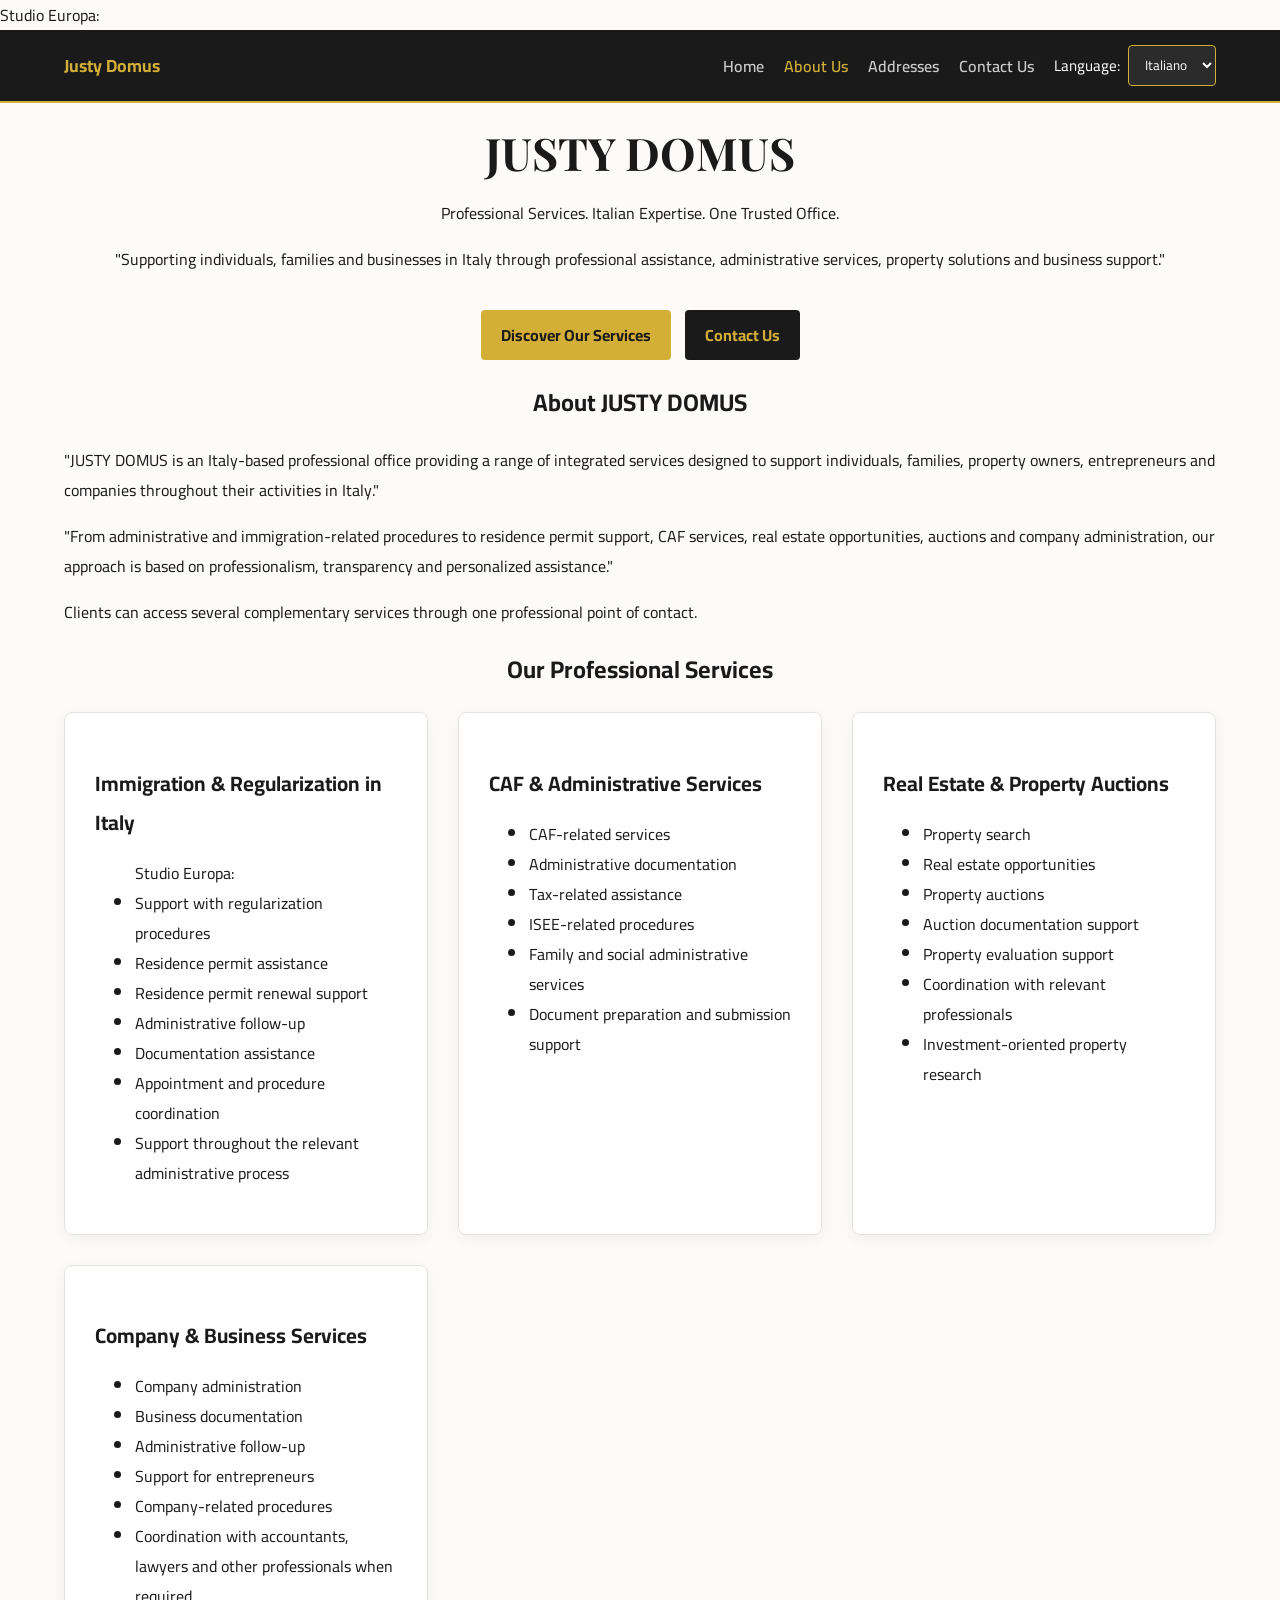
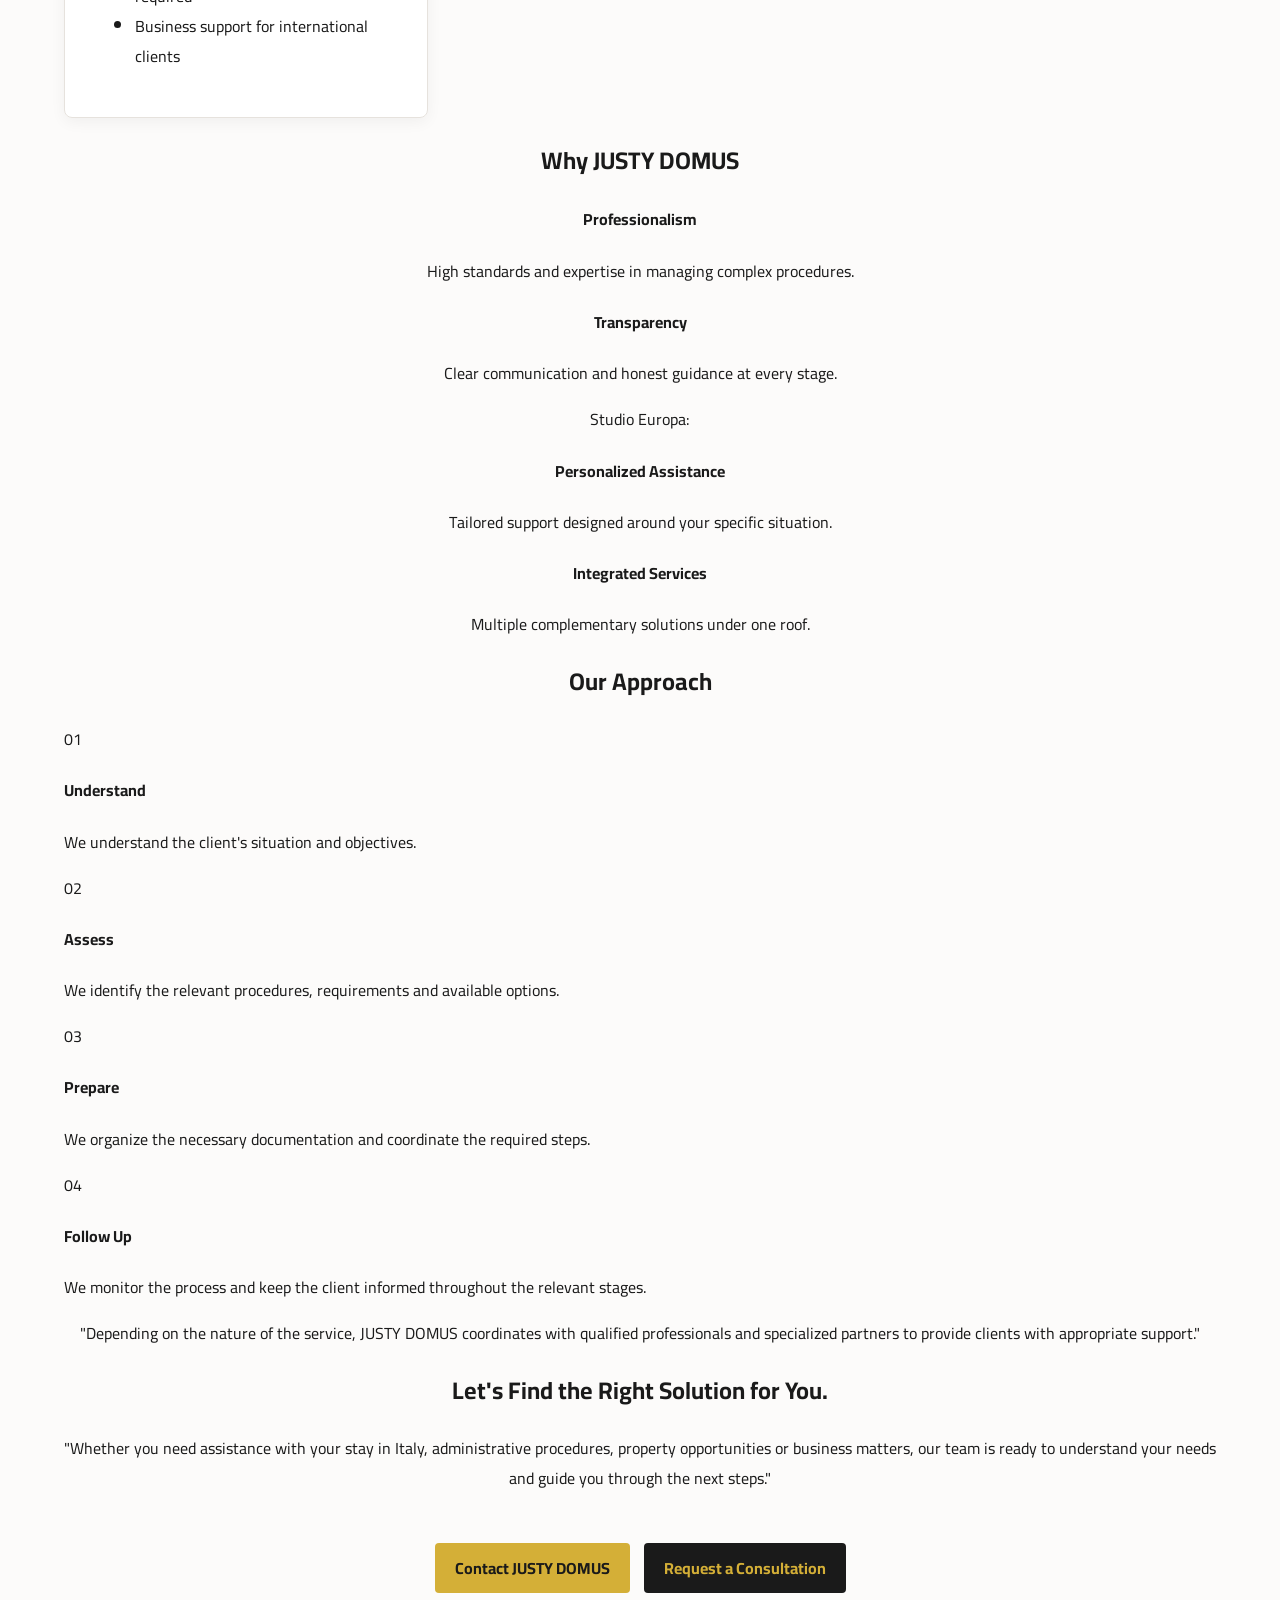
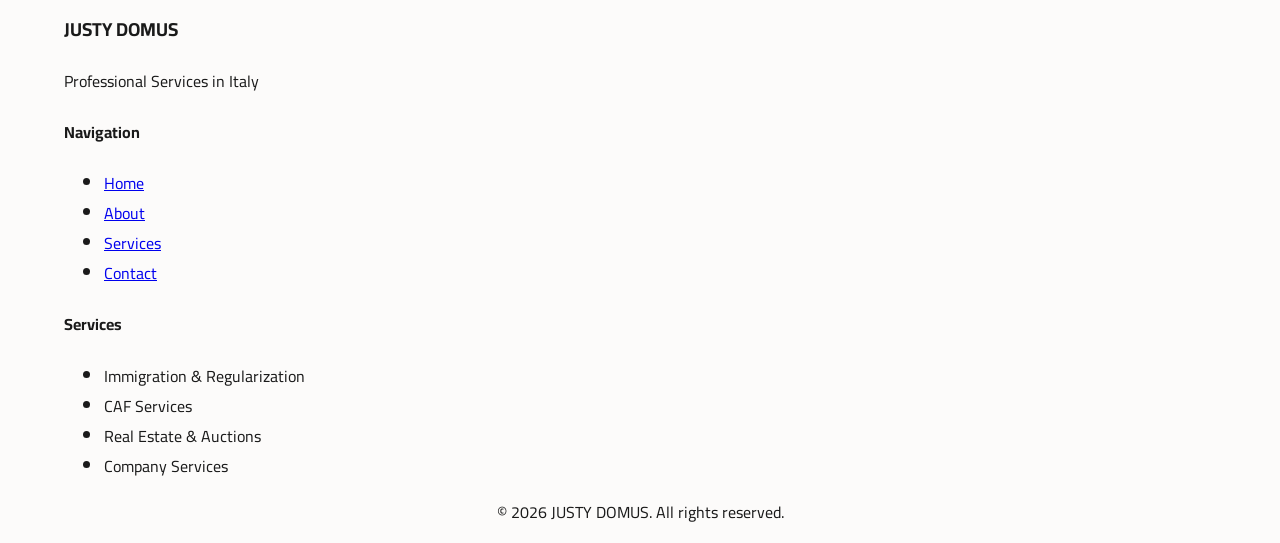
==== about.html @ b8923d91 "Create about.html" ====
Studio Europa:
<!DOCTYPE html>
<html lang="it" dir="ltr" id="html-root" translate="no">
<head>
<meta charset="UTF-8">
<meta name="viewport" content="width=device-width, initial-scale=1.0">
<title>About Us - Justy Domus</title>
<link rel="stylesheet" href="style.css">
<link href="https://fonts.googleapis.com/css2?family=Cairo:wght@400;600;700&family=Playfair+Display:wght@600;700&display=swap" rel="stylesheet">
</head>
<body>

<!-- شريط التنقل العلوي -->
<header class="top-bar">
<div class="container lang-container">
<a href="index.html" class="brand-subtitle" style="text-decoration: none;" data-translate="brand_subtitle">Justy Domus</a>
<div class="top-right-controls">
<a href="index.html" class="nav-btn" data-translate="nav_home">Home</a>
<a href="about.html" class="nav-btn" style="color: #d4af37;" data-translate="nav_about">About Us</a>
<a href="addresses.html" class="nav-btn" data-translate="address_btn">Addresses</a>
<a href="contact.html" class="nav-btn" data-translate="contact_btn">Contact Us</a>

<div class="language-selector">
<label for="lang-select" id="lang-label">Language:</label>
<select id="lang-select" onchange="changeLanguage(this.value)">
<option value="it" id="opt-it">Italiano</option>
<option value="en" id="opt-en">English</option>
<option value="ar" id="opt-ar">العربية</option>
</select>
</div>
</div>
</div>
</header>

<main class="main-content">
<!-- 1. قسم الهيرو (Hero Section) -->
<section class="about-hero text-center container">
<h1 class="site-title">JUSTY DOMUS</h1>
<p class="hero-headline" data-translate="hero_headline">Professional Services. Italian Expertise. One Trusted Office.</p>
<p class="hero-sub" data-translate="hero_sub">"Supporting individuals, families and businesses in Italy through professional assistance, administrative services, property solutions and business support."</p>
<div class="hero-buttons">
<a href="#services" class="map-link" data-translate="btn_discover">Discover Our Services</a>
<a href="contact.html" class="map-link" style="background-color: #1a1a1a; color: #d4af37; margin-left: 10px;" data-translate="btn_contact">Contact Us</a>
</div>
</section>

<!-- 2. نبذة عن الشركة (About Section) -->
<section class="container about-section">
<h2 class="section-title text-center" data-translate="about_title">About JUSTY DOMUS</h2>
<div class="about-text-box">
<p data-translate="about_p1">"JUSTY DOMUS is an Italy-based professional office providing a range of integrated services designed to support individuals, families, property owners, entrepreneurs and companies throughout their activities in Italy."</p>
<p data-translate="about_p2">"From administrative and immigration-related procedures to residence permit support, CAF services, real estate opportunities, auctions and company administration, our approach is based on professionalism, transparency and personalized assistance."</p>
<p class="highlight-text" data-translate="about_p3">Clients can access several complementary services through one professional point of contact.</p>
</div>
</section>

<!-- 3. خدماتنا الأساسية (Our Services) -->
<section id="services" class="container services-detailed-section">
<h2 class="section-title text-center" data-translate="services_main_title">Our Professional Services</h2>

<div class="services-grid">
<!-- أ. الهجرة وتقنين الأوضاع -->
<div class="service-card">
<h3 data-translate="s1_title">Immigration & Regularization in Italy</h3>
<ul>

Studio Europa:
<li data-translate="s1_li1">Support with regularization procedures</li>
<li data-translate="s1_li2">Residence permit assistance</li>
<li data-translate="s1_li3">Residence permit renewal support</li>
<li data-translate="s1_li4">Administrative follow-up</li>
<li data-translate="s1_li5">Documentation assistance</li>
<li data-translate="s1_li6">Appointment and procedure coordination</li>
<li data-translate="s1_li7">Support throughout the relevant administrative process</li>
</ul>
</div>

<!-- ب. خدمات CAF والخدمات الإدارية -->
<div class="service-card">
<h3 data-translate="s2_title">CAF & Administrative Services</h3>
<ul>
<li data-translate="s2_li1">CAF-related services</li>
<li data-translate="s2_li2">Administrative documentation</li>
<li data-translate="s2_li3">Tax-related assistance</li>
<li data-translate="s2_li4">ISEE-related procedures</li>
<li data-translate="s2_li5">Family and social administrative services</li>
<li data-translate="s2_li6">Document preparation and submission support</li>
</ul>
</div>

<!-- ج. العقارات والمزادات -->
<div class="service-card">
<h3 data-translate="s3_title">Real Estate & Property Auctions</h3>
<ul>
<li data-translate="s3_li1">Property search</li>
<li data-translate="s3_li2">Real estate opportunities</li>
<li data-translate="s3_li3">Property auctions</li>
<li data-translate="s3_li4">Auction documentation support</li>
<li data-translate="s3_li5">Property evaluation support</li>
<li data-translate="s3_li6">Coordination with relevant professionals</li>
<li data-translate="s3_li7">Investment-oriented property research</li>
</ul>
</div>

<!-- د. الشركات والخدمات التجارية -->
<div class="service-card">
<h3 data-translate="s4_title">Company & Business Services</h3>
<ul>
<li data-translate="s4_li1">Company administration</li>
<li data-translate="s4_li2">Business documentation</li>
<li data-translate="s4_li3">Administrative follow-up</li>
<li data-translate="s4_li4">Support for entrepreneurs</li>
<li data-translate="s4_li5">Company-related procedures</li>
<li data-translate="s4_li6">Coordination with accountants, lawyers and other professionals when required</li>
<li data-translate="s4_li7">Business support for international clients</li>
</ul>
</div>
</div>
</section>

<!-- 4. لماذا جستي دوموس (Why Justy Domus) -->
<section class="container why-section">
<h2 class="section-title text-center" data-translate="why_title">Why JUSTY DOMUS</h2>
<div class="values-grid">
<div class="value-card text-center">
<h4 data-translate="val_1_title">Professionalism</h4>
<p data-translate="val_1_desc">High standards and expertise in managing complex procedures.</p>
</div>
<div class="value-card text-center">
<h4 data-translate="val_2_title">Transparency</h4>
<p data-translate="val_2_desc">Clear communication and honest guidance at every stage.</p>
</div>
<div class="value-card text-center">

Studio Europa:
<h4 data-translate="val_3_title">Personalized Assistance</h4>
<p data-translate="val_3_desc">Tailored support designed around your specific situation.</p>
</div>
<div class="value-card text-center">
<h4 data-translate="val_4_title">Integrated Services</h4>
<p data-translate="val_4_desc">Multiple complementary solutions under one roof.</p>
</div>
</div>
</section>

<!-- 5. منهجية عملنا (Our Approach - Timeline) -->
<section class="container approach-section">
<h2 class="section-title text-center" data-translate="approach_title">Our Approach</h2>
<div class="timeline">
<div class="timeline-item">
<span class="step-num">01</span>
<h4 data-translate="step_1_title">Understand</h4>
<p data-translate="step_1_desc">We understand the client's situation and objectives.</p>
</div>
<div class="timeline-item">
<span class="step-num">02</span>
<h4 data-translate="step_2_title">Assess</h4>
<p data-translate="step_2_desc">We identify the relevant procedures, requirements and available options.</p>
</div>
<div class="timeline-item">
<span class="step-num">03</span>
<h4 data-translate="step_3_title">Prepare</h4>
<p data-translate="step_3_desc">We organize the necessary documentation and coordinate the required steps.</p>
</div>
<div class="timeline-item">
<span class="step-num">04</span>
<h4 data-translate="step_4_title">Follow Up</h4>
<p data-translate="step_4_desc">We monitor the process and keep the client informed throughout the relevant stages.</p>
</div>
</div>
</section>

<!-- 6. شبكة المهنيين (Professional Network) -->
<section class="container network-section text-center">
<div class="network-box">
<p data-translate="network_text">"Depending on the nature of the service, JUSTY DOMUS coordinates with qualified professionals and specialized partners to provide clients with appropriate support."</p>
</div>
</section>

<!-- 7. الـ CTA النهائي (Final CTA) -->
<section class="final-cta text-center container">
<h2 data-translate="cta_headline">Let's Find the Right Solution for You.</h2>
<p data-translate="cta_text">"Whether you need assistance with your stay in Italy, administrative procedures, property opportunities or business matters, our team is ready to understand your needs and guide you through the next steps."</p>
<div style="margin-top: 30px;">
<a href="contact.html" class="map-link" data-translate="cta_btn1">Contact JUSTY DOMUS</a>
<a href="contact.html" class="map-link" style="background-color: #1a1a1a; color: #d4af37; margin-left: 10px;" data-translate="cta_btn2">Request a Consultation</a>
</div>
</section>
</main>

<!-- الفوتر الاحترافي (Footer) -->
<footer class="site-footer">
<div class="container footer-grid">
<div class="footer-col">
<h3 data-translate="brand_subtitle">JUSTY DOMUS</h3>
<p data-translate="footer_brand_desc">Professional Services in Italy</p>
</div>
<div class="footer-col">
<h4 data-translate="footer_nav_title">Navigation</h4>
<ul>
<li><a href="index.html" data-translate="nav_home">Home</a></li>
<li><a href="about.html" data-translate="nav_about">About</a></li>
<li><a href="addresses.html" data-translate="address_btn">Services</a></li>
<li><a href="contact.

Studio Europa:
html" data-translate="contact_btn">Contact</a></li>
</ul>
</div>
<div class="footer-col">
<h4 data-translate="footer_services_title">Services</h4>
<ul>
<li data-translate="footer_s1">Immigration & Regularization</li>
<li data-translate="footer_s2">CAF Services</li>
<li data-translate="footer_s3">Real Estate & Auctions</li>
<li data-translate="footer_s4">Company Services</li>
</ul>
</div>
</div>
<div class="footer-bottom text-center">
<p>&copy; 2026 JUSTY DOMUS. All rights reserved.</p>
</div>
</footer>

<!-- كود الترجمة الشامل (i18n) للغات الثلاثة -->
<script>
const translations = {
it: {
langLabel: "Lingua:",
opt_it: "Italiano",
opt_en: "Inglese",
opt_ar: "Arabo",
brand_subtitle: "JUSTY DOMUS",
nav_home: "Home",
nav_about: "Chi Siamo",
address_btn: "Indirizzi",
contact_btn: "Contatti",

hero_headline: "Servizi Professionali. Competenza Italiana. Un Unico Ufficio Di Fiducia.",
hero_sub: "\"Supporto a individui, famiglie e imprese in Italia attraverso assistenza professionale, servizi amministrativi, soluzioni immobiliari e supporto aziendale.\"",
btn_discover: "Scopri I Nostri Servizi",
btn_contact: "Contattaci",

about_title: "Chi Siamo - JUSTY DOMUS",
about_p1: "\"JUSTY DOMUS è uno studio professionale con sede in Italia che offre una gamma di servizi integrati progettati per supportare individui, famiglie, proprietari di immobili, imprenditori e aziende durante tutte le loro attività in Italia.\"",
about_p2: "\"Dalle procedure amministrative e di immigrazione al supporto per il permesso di soggiorno, servizi CAF, opportunità immobiliari, aste e amministrazione aziendale, il nostro approccio si basa su professionalità, trasparenza e assistenza personalizzata.\"",
about_p3: "I clienti possono accedere a diversi servizi complementari attraverso un unico punto di riferimento professionale.",

services_main_title: "I Nostri Servizi Professionali",

s1_title: "Regolarizzazione e Permessi di Soggiorno in Italia",
s1_li1: "Supporto nelle procedure di regolarizzazione",
s1_li2: "Assistenza per il permesso di soggiorno",
s1_li3: "Supporto per il rinnovo del permesso di soggiorno",
s1_li4: "Seguito amministrativo",
s1_li5: "Assistenza documentale",
s1_li6: "Coordinamento di appuntamenti e procedure",
s1_li7: "Supporto durante l'intero processo amministrativo rilevante",

s2_title: "Servizi CAF e Amministrativi",
s2_li1: "Servizi connessi al CAF",
s2_li2: "Documentazione amministrativa",
s2_li3: "Assistenza fiscale",
s2_li4: "Procedure relative all'ISEE",
s2_li5: "Servizi amministrativi familiari e sociali",
s2_li6: "Supporto per la preparazione e la presentazione dei documenti",

s3_title: "Immobili e Aste Immobiliari",
s3_li1: "Ricerca immobiliare",
s3_li2: "Opportunità immobiliari",
s3_li3: "Aste immobiliari",
s3_li4: "Supporto per la documentazione d'asta",
s3_li5: "Supporto per la valutazione immobiliare",
s3_li6: "Coordinamento con professionisti qualificati",
s3_li7: "Ricerca immobiliare orientata agli investimenti",

s4_title: "Gestione Aziendale e Servizi per Imprese",
s4_li1: "Amministrazione aziendale",
s4_li2: "Documentazione commerciale",

Studio Europa:
s4_li3: "Seguito amministrativo",
s4_li4: "Supporto per gli imprenditori",
s4_li5: "Procedure relative alle aziende",
s4_li6: "Coordinamento con commercialisti, avvocati e altri professionisti quando richiesto",
s4_li7: "Supporto aziendale per clienti internazionali",

why_title: "Perché Scegliere JUSTY DOMUS",
val_1_title: "Professionalità",
val_1_desc: "Alti standard ed esperienza nella gestione di procedure complesse.",
val_2_title: "Trasparenza",
val_2_desc: "Comunicazione chiara e guida onesta in ogni fase.",
val_3_title: "Assistenza Personalizzata",
val_3_desc: "Supporto su misura progettato intorno alla tua situazione specifica.",
val_4_title: "Servizi Integrati",
val_4_desc: "Molteplici soluzioni complementari sotto un unico tetto.",

approach_title: "Il Nostro Approccio",
step_1_title: "Comprendere",
step_1_desc: "Comprendiamo la situazione e gli obiettivi del cliente.",
step_2_title: "Valutare",
step_2_desc: "Identifichiamo le procedure pertinenti, i requisiti e le opzioni disponibili.",
step_3_title: "Preparare",
step_3_desc: "Organizziamo la documentazione necessaria e coordiniamo i passaggi richiesti.",
step_4_title: "Seguire",
step_4_desc: "Monitoriamo il processo e teniamo informato il cliente durante le fasi rilevanti.",

network_text: "\"A seconda della natura del servizio, JUSTY DOMUS si coordina con professionisti qualificati e partner specializzati per fornire ai clienti il supporto appropriato.\"",

cta_headline: "Troviamo la Giusta Soluzione per Te.",
cta_text: "\"Che tu abbia bisogno di assistenza per il tuo soggiorno in Italia, procedure amministrative, opportunità immobiliari o questioni aziendali, il nostro team è pronto a comprendere le tue esigenze e guidarti nei prossimi passi.\"",
cta_btn1: "Contatta JUSTY DOMUS",
cta_btn2: "Richiedi una Consulenza",

footer_brand_desc: "Servizi Professionali in Italia",
footer_nav_title: "Navigazione",
footer_services_title: "Servizi",
footer_s1: "Immigrazione e Regolarizzazione",
footer_s2: "Servizi CAF",
footer_s3: "Immobili e Aste",
footer_s4: "Servizi Aziendali"
},
en: {
langLabel: "Language:",
opt_it: "Italian",
opt_en: "English",
opt_ar: "Arabic",
brand_subtitle: "JUSTY DOMUS",
nav_home: "Home",
nav_about: "About Us",
address_btn: "Addresses",
contact_btn: "Contact Us",

hero_headline: "Professional Services. Italian Expertise. One Trusted Office.",
hero_sub: "\"Supporting individuals, families and businesses in Italy through professional assistance, administrative services, property solutions and business support.\"",
btn_discover: "Discover Our Services",
btn_contact: "Contact Us",

about_title: "About JUSTY DOMUS",
about_p1: "\"JUSTY DOMUS is an Italy-based professional office providing a range of integrated services designed to support individuals, families, property owners, entrepreneurs and companies throughout their activities in Italy.\"",
about_p2: "\"From administrative and immigration-related procedures to residence permit support, CAF services, real estate opportunities, auctions and company administration, our approach is based on professionalism, transparency and personalized assistance.\"",
about_p3: "Clients can access several complementary services through one professional point of contact.",

Studio Europa:
services_main_title: "Our Professional Services",

s1_title: "Immigration & Regularization in Italy",
s1_li1: "Support with regularization procedures",
s1_li2: "Residence permit assistance",
s1_li3: "Residence permit renewal support",
s1_li4: "Administrative follow-up",
s1_li5: "Documentation assistance",
s1_li6: "Appointment and procedure coordination",
s1_li7: "Support throughout the relevant administrative process",

s2_title: "CAF & Administrative Services",
s2_li1: "CAF-related services",
s2_li2: "Administrative documentation",
s2_li3: "Tax-related assistance",
s2_li4: "ISEE-related procedures",
s2_li5: "Family and social administrative services",
s2_li6: "Document preparation and submission support",

s3_title: "Real Estate & Property Auctions",
s3_li1: "Property search",
s3_li2: "Real estate opportunities",
s3_li3: "Property auctions",
s3_li4: "Auction documentation support",
s3_li5: "Property evaluation support",
s3_li6: "Coordination with relevant professionals",
s3_li7: "Investment-oriented property research",

s4_title: "Company & Business Services",
s4_li1: "Company administration",
s4_li2: "Business documentation",
s4_li3: "Administrative follow-up",
s4_li4: "Support for entrepreneurs",
s4_li5: "Company-related procedures",
s4_li6: "Coordination with accountants, lawyers and other professionals when required",
s4_li7: "Business support for international clients",

why_title: "Why JUSTY DOMUS",
val_1_title: "Professionalism",
val_1_desc: "High standards and expertise in managing complex procedures.",
val_2_title: "Transparency",
val_2_desc: "Clear communication and honest guidance at every stage.",
val_3_title: "Personalized Assistance",
val_3_desc: "Tailored support designed around your specific situation.",
val_4_title: "Integrated Services",
val_4_desc: "Multiple complementary solutions under one roof.",

approach_title: "Our Approach",
step_1_title: "Understand",
step_1_desc: "We understand the client's situation and objectives.",
step_2_title: "Assess",
step_2_desc: "We identify the relevant procedures, requirements and available options.",
step_3_title: "Prepare",
step_3_desc: "We organize the necessary documentation and coordinate the required steps.",
step_4_title: "Follow Up",
step_4_desc: "We monitor the process and keep the client informed throughout the relevant stages.",

network_text: "\"Depending on the nature of the service, JUSTY DOMUS coordinates with qualified professionals and specialized partners to provide clients with appropriate support.\"",

cta_headline: "Let's Find the Right Solution for You.",
cta_text: "\"Whether you need assistance with your stay in Italy, administrative procedures, property opportunities or business matters, our team is ready to understand your needs and guide you through the next steps.\"",
cta_btn1: "Contact JUSTY DOMUS",
cta_btn2: "Request a Consultation",

footer_brand_desc: "Professional Services in Italy",
footer_nav_title: "Navigation",
footer_services_title: "Services",
footer_s1: "Immigration & Regularization",
footer_s2: "CAF Services",
footer_s3: "Real Estate & Auctions",

Studio Europa:
footer_s4: "Company Services"
},
ar: {
langLabel: "اللغة:",
opt_it: "الإيطالية",
opt_en: "الإنجليزية",
opt_ar: "العربية",
brand_subtitle: "جستي دوموس",
nav_home: "الرئيسية",
nav_about: "من نحن",
address_btn: "العناوين",
contact_btn: "تواصل معنا",

hero_headline: "خدمات احترافية. خبرة إيطالية. مكتب واحد موثوق.",
hero_sub: "\"دعم الأفراد والعائلات والشركات في إيطاليا من خلال المساعدة المهنية، الخدمات الإدارية، الحلول العقارية ودعم الأعمال.\"",
btn_discover: "اكتشف خدماتنا",
btn_contact: "تواصل معنا",

about_title: "عن جستي دوموس",
about_p1: "\"جستي دوموس هو مكتب مهني مقره إيطاليا يقدم مجموعة من الخدمات المتكاملة المصممة لدعم الأفراد، العائلات، أصحاب العقارات، رواد الأعمال والشركات طوال أنشطتهم في إيطاليا.\"",
about_p2: "\"من الإجراءات الإدارية المتعلقة بالهجرة إلى دعم تصاريح الإقامة، خدمات CAF، الفرص العقارية، المزادات وإدارة الشركات، يعتمد نهجنا على المهنية، والشفافية، والمساعدة المخصصة.\"",
about_p3: "يمكن للعملاء الوصول إلى العديد من الخدمات التكاملية من خلال نقطة اتصال مهنية واحدة.",

services_main_title: "خدماتنا المهنية",

s1_title: "تقنين الأوضاع والإجراءات في إيطاليا",
s1_li1: "الدعم في إجراءات تقنين الأوضاع",
s1_li2: "المساعدة في استخراج تصاريح الإقامة",
s1_li3: "الدعم في تجديد تصاريح الإقامة",
s1_li4: "المتابعة الإدارية",
s1_li5: "المساعدة في توثيق المستندات",
s1_li6: "تنسيق المواعيد والإجراءات",
s1_li7: "الدعم طوال العملية الإدارية ذات الصلة",

s2_title: "خدمات CAF والخدمات الإدارية",
s2_li1: "الخدمات المتعلقة بمكتب CAF",
s2_li2: "إعداد المستندات الإدارية",
s2_li3: "المساعدة الضريبية",
s2_li4: "إجراءات شهادة ISEE",
s2_li5: "الخدمات الإدارية الأسرية والاجتماعية",
s2_li6: "الدعم في إعداد وتقديم المستندات",

s3_title: "العقارات والمزادات العقارية",
s3_li1: "البحث عن العقارات",
s3_li2: "الفرص العقارية المتاحة",
s3_li3: "المزادات العقارية",
s3_li4: "دعم مستندات المزادات",
s3_li5: "دعم تقييم العقارات",
s3_li6: "التنسيق مع المهنيين المختصين",
s3_li7: "بحوث العقارات الموجهة للاستثمار",

s4_title: "إدارة الشركات والخدمات التجارية",
s4_li1: "إدارة الشركات",
s4_li2: "المستندات التجارية",
s4_li3: "المتابعة الإدارية المستمرة",
s4_li4: "الدعم لرواد الأعمال",
s4_li5: "الإجراءات الخاصة بالشركات",
s4_li6: "التنسيق مع المحاسبين والمحامين وغيرهم من المهنيين عند الحاجة",
s4_li7: "دعم الأعمال للعملاء الدوليين",

why_title: "لماذا تختار جستي دوموس",
val_1_title: "المهنية والاحترافية",
val_1_desc: "معايير عالية وخبرة واسعة في إدارة الإجراءات المعقدة.",
val_2_title: "الشفافية",
val_2_desc: "تواصل واضح وتوجيه صادق في كل مرحلة.",
val_3_title: "مساعدة مخصصة",
val_3_desc: "دعم مخصص مصمم خصيصاً ليناسب حالتك الفردية.",
val_4_title: "خدمات متكاملة",
val_4_desc: "حلول متعددة ومتكاملة تحت سقف واحد.",

approach_title: "منهجية عملنا",
step_1_title: "الفهم",
step_1_desc: "نفهم حالة العميل وأهدافه بدقة.",
step_2_title: "التقييم",
step_2_desc: "نحدد الإجراءات والمتطلبات والخيارات المتاحة ذات الصلة.",
step_3_title: "التحضير",
step_3_desc: "نجهز المستندات اللازمة وننسق الخطوات المطلوبة.",
step_4_title: "المتابعة",

Studio Europa:
step_4_desc: "راقب العملية ونبقي العميل على اطلاع طوال المراحل ذات الصلة.",

network_text: "\"اعتماداً على طبيعة الخدمة، تنسق جستي دوموس مع مهنيين مؤهلين وشركاء متخصصين لتزويد العملاء بالدعم المناسب.\"",

cta_headline: "دعنا نجد الحل المناسب لك.",
cta_text: "\"سواء كنت بحاجة إلى مساعدة بشأن إقامتك في إيطاليا، الإجراءات الإدارية، الفرص العقارية أو الأمور التجارية، فريقنا مستعد لفهم احتياجاتك وإرشادك خلال الخطوات القادمة.\"",
cta_btn1: "تواصل مع جستي دوموس",
cta_btn2: "اطلب استشارة",

footer_brand_desc: "خدمات مهنية في إيطاليا",
footer_nav_title: "التنقل",
footer_services_title: "الخدمات",
footer_s1: "الهجرة وتقنين الأوضاع",
footer_s2: "خدمات CAF",
footer_s3: "العقارات والمزادات",
footer_s4: "خدمات الشركات"
}
};

function changeLanguage(lang) {
const root = document.getElementById('html-root');
if (lang === 'ar') {
root.setAttribute('dir', 'rtl');
root.setAttribute('lang', 'ar');
} else {
root.setAttribute('dir', 'ltr');
root.setAttribute('lang', lang);
}

document.querySelectorAll('[data-translate]').forEach(element => {
const key = element.getAttribute('data-translate');
if (translations[lang] && translations[lang][key]) {
element.innerHTML = translations[lang][key];
}
});

const label = document.getElementById('lang-label');
if (label && translations[lang]) {
label.textContent = translations[lang].langLabel;
}

document.getElementById('opt-it').textContent = translations[lang].opt_it;
document.getElementById('opt-en').textContent = translations[lang].opt_en;
document.getElementById('opt-ar').textContent = translations[lang].opt_ar;

localStorage.setItem('selected_lang', lang);
}

window.onload = function() {
const savedLang = localStorage.getItem('selected_lang') || 'it';
document.getElementById('lang-select').value = savedLang;
changeLanguage(savedLang);
};
</script>
</body>
</html>
---- style.css ----
/* تنسيقات عامة */
body {
font-family: 'Cairo', 'Playfair Display', sans-serif;
background-color: #fcfbfa;
color: #1a1a1a;
margin: 0;
padding: 0;
}

.container {
width: 90%;
max-width: 1200px;
margin: 0 auto;
}

.text-center {
text-align: center;
}

/* شريط التنقل العلوي */
.top-bar {
background-color: #1a1a1a;
color: #fff;
padding: 15px 0;
border-bottom: 2px solid #d4af37;
position: relative;
z-index: 10;
}

.lang-container {
display: flex;
justify-content: space-between;
align-items: center;
flex-wrap: wrap;
gap: 15px;
}

.brand-subtitle {
color: #d4af37;
font-weight: 700;
font-size: 1.1rem;
}

.top-right-controls {
display: flex;
align-items: center;
gap: 20px;
flex-wrap: wrap;
}

.nav-btn {
color: #ccc;
text-decoration: none;
font-weight: 600;
transition: color 0.3s ease;
}

.nav-btn:hover {
color: #d4af37;
}

/* محدد اللغة */
.language-selector {
display: flex;
align-items: center;
gap: 8px;
}

.language-selector label {
color: #fff;
font-size: 0.95rem;
}

.language-selector select {
background-color: #2b2b2b;
color: #fff;
border: 1px solid #d4af37;
padding: 6px 12px;
border-radius: 4px;
cursor: pointer;
font-family: inherit;
}

/* جعل اللوجو يظهر كصورة كاملة غير مقصوصة في الأعلى مع باقي المحتوى أسفله */
.hero-section {
padding: 40px 0 60px 0;
background-color: #fcfbfa;
}

.logo-wrapper {
width: 100%;
max-width: 1300px;
margin: 0 auto 30px auto;
padding: 0 15px;
}

.full-screen-logo {
width: 100%;
height: auto;
object-fit: contain; /* يضمن ظهور اللوجو كاملاً من فوق ومن تحت ومن الجانبين دون أي قص */
display: block;
margin: 0 auto;
}

.site-title {
font-family: 'Playfair Display', serif;
font-size: 2.8rem;
color: #1a1a1a;
margin-top: 20px;
margin-bottom: 10px;
font-weight: 700;
}

.site-tagline {
color: #555;
font-size: 1.2rem;
letter-spacing: 1px;
margin-bottom: 40px;
}

/* شبكة الخدمات والمكاتب */
.services-grid, .offices-grid {
display: grid;
grid-template-columns: repeat(auto-fit, minmax(280px, 1fr));
gap: 30px;
margin-top: 20px;
}

.service-card, .office-box {
background: rgba(255, 255, 255, 0.95); /* خلفية بيضاء شفافة قليلاً لتندمج بروعة مع التصميم */
border: 1px solid #e6e2dd;
padding: 30px;
border-radius: 8px;
box-shadow: 0 4px 15px rgba(0,0,0,0.05);
transition: transform 0.3s ease, box-shadow 0.3s ease;
}

.service-card:hover, .office-box:hover {
transform: translateY(-5px);
box-shadow: 0 6px 20px rgba(212, 175, 55, 0.2);
}

.service-card h3, .office-box h3 {
color: #1a1a1a;
margin-bottom: 15px;
font-size: 1.3rem;
}

.service-card p, .office-box p {
color: #555;
line-height: 1.6;
}

.map-link {
display: inline-block;
margin-top: 20px;
background-color: #d4af37;
color: #1a1a1a;
padding: 10px 20px;
border-radius: 4px;
text-decoration: none;
font-weight: bold;
transition: background 0.3s ease;
}

.map-link:hover {
background-color: #c19b2e;
}

/* التجاوب مع الشاشات الصغيرة */
@media (max-width: 768px) {
.lang-container {
flex-direction: column;
align-items: center;
text-align: center;
}

.top-right-controls {
justify-content: center;
}
}
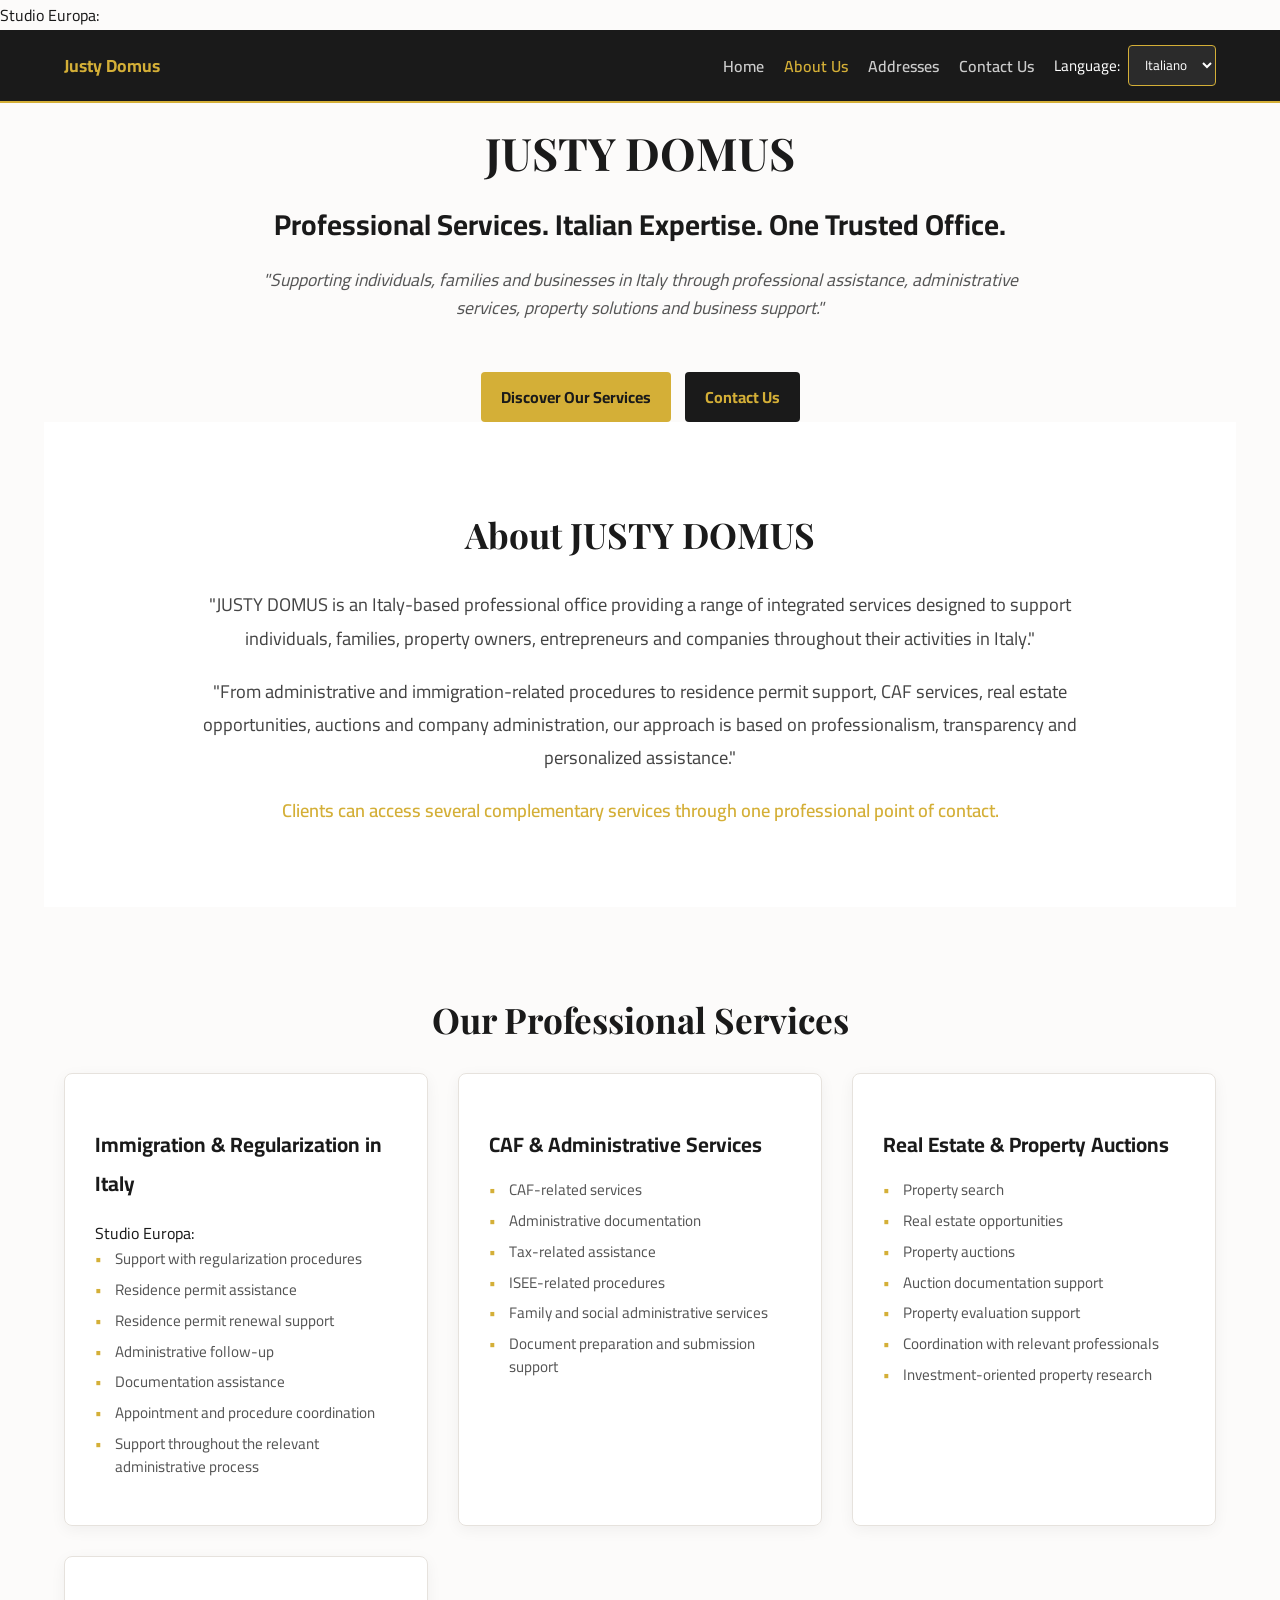
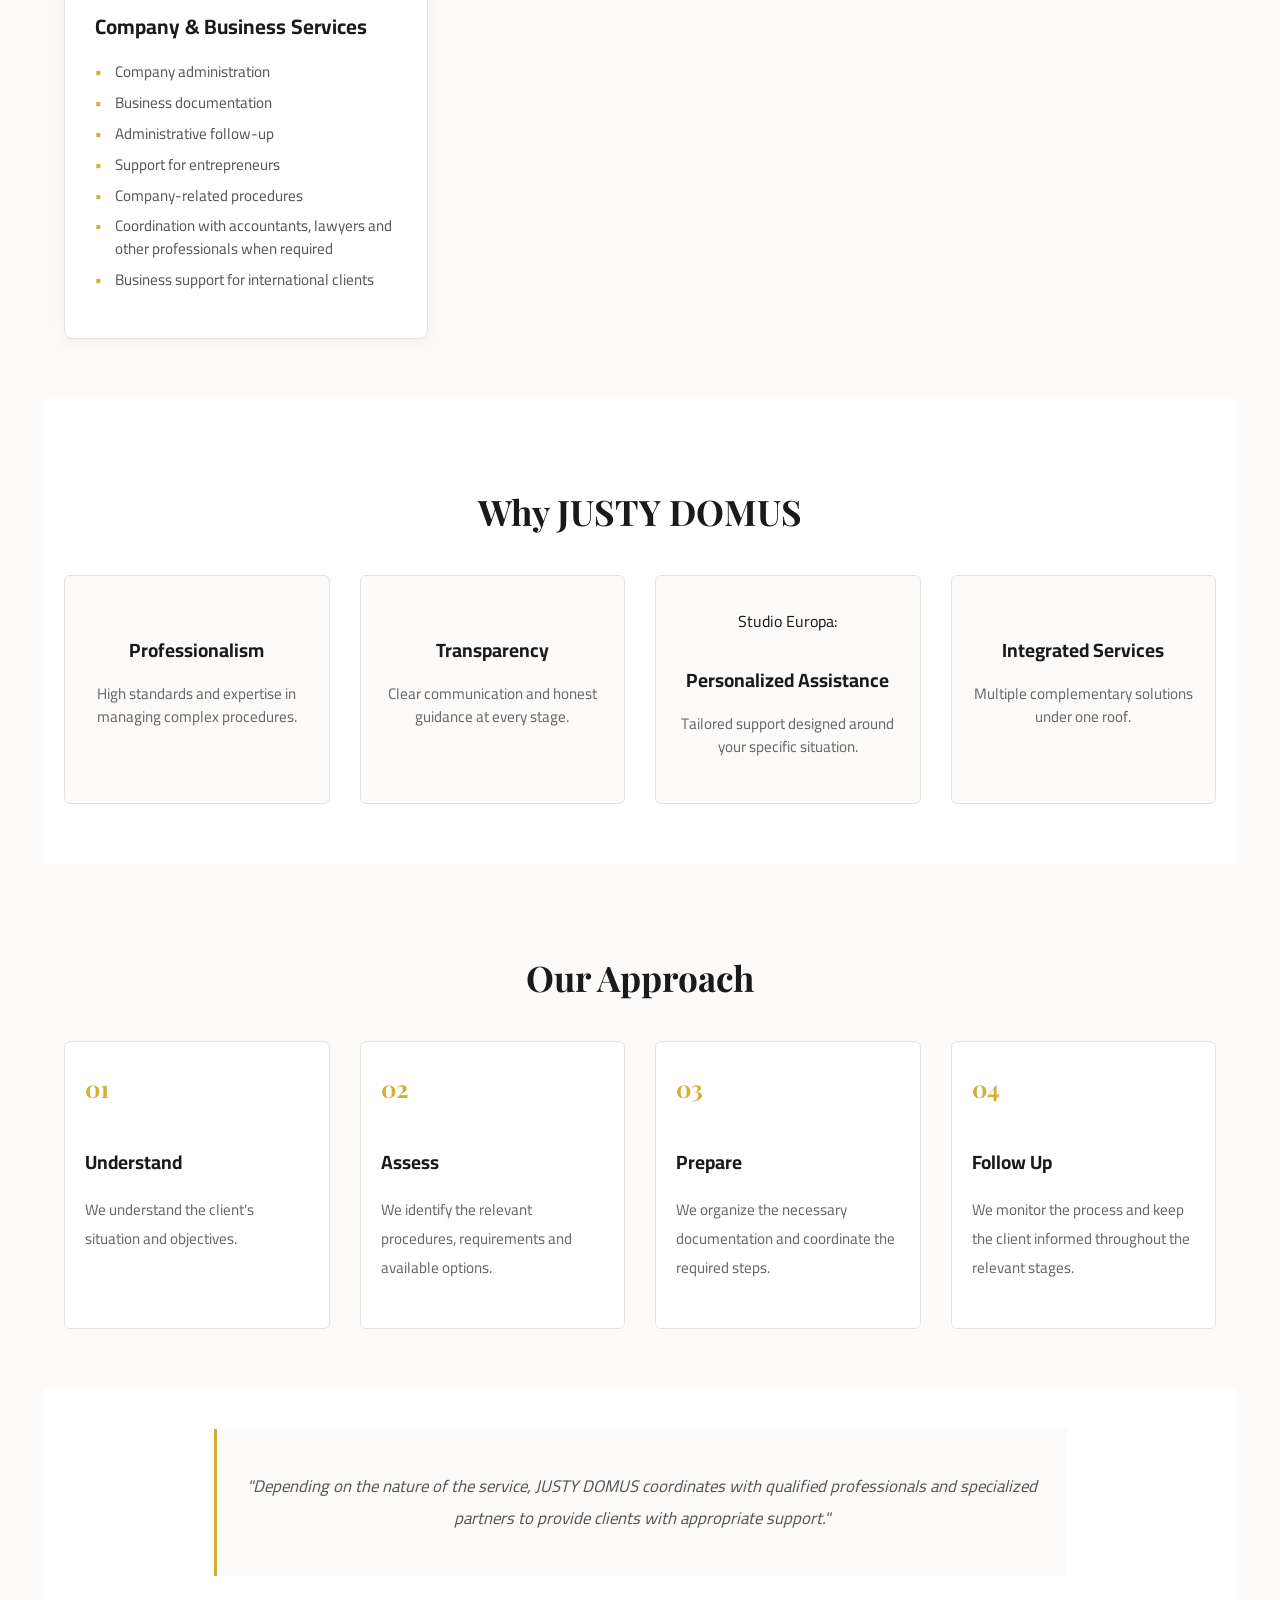
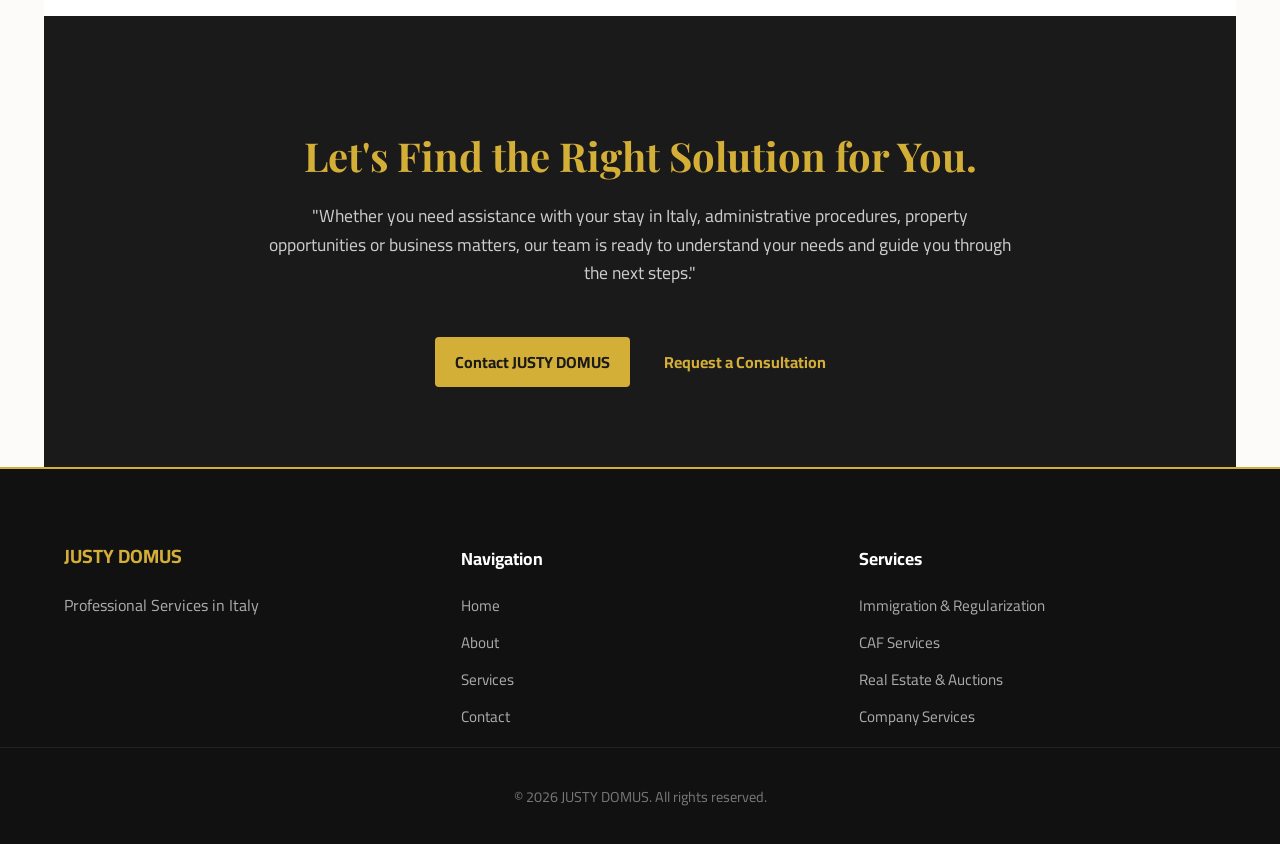
==== commit 2d6fa2cd: "Update about.html" ====
--- a/about.html
+++ b/about.html
@@ -549,4 +549,4 @@
 };
 </script>
 </body>
-</html>+</html>
--- a/style.css
+++ b/style.css
@@ -178,4 +178,285 @@
 .top-right-controls {
 justify-content: center;
 }
-}+}Studio Europa:
+/* تنسيقات صفحة About الاحترافية */
+.about-hero {
+padding: 60px 20px;
+background-color: #fcfbfa;
+border-bottom: 1px solid #e6e2dd;
+}
+
+.hero-headline {
+font-size: 1.8rem;
+color: #1a1a1a;
+font-weight: 700;
+margin: 15px 0;
+}
+
+.hero-sub {
+font-size: 1.1rem;
+color: #555;
+max-width: 800px;
+margin: 0 auto 30px auto;
+font-style: italic;
+line-height: 1.6;
+}
+
+.hero-buttons {
+margin-top: 20px;
+}
+
+.about-section {
+padding: 60px 20px;
+background-color: #fff;
+}
+
+.section-title {
+font-family: 'Playfair Display', serif;
+font-size: 2.2rem;
+color: #1a1a1a;
+margin-bottom: 30px;
+}
+
+.about-text-box {
+max-width: 900px;
+margin: 0 auto;
+text-align: center;
+font-size: 1.15rem;
+line-height: 1.8;
+color: #444;
+}
+
+.about-text-box p {
+margin-bottom: 20px;
+}
+
+.highlight-text {
+font-weight: 600;
+color: #d4af37;
+margin-top: 20px;
+}
+
+.services-detailed-section {
+padding: 60px 20px;
+background-color: #fcfbfa;
+}
+
+/* بطاقات الخدمات التفصيلية مع قوائم النقاط */
+.service-card ul {
+list-style-type: none;
+padding: 0;
+margin-top: 15px;
+text-align: left;
+}
+
+[dir="rtl"] .service-card ul {
+text-align: right;
+}
+
+.service-card ul li {
+position: relative;
+padding-left: 20px;
+margin-bottom: 8px;
+color: #555;
+font-size: 0.95rem;
+line-height: 1.5;
+}
+
+[dir="rtl"] .service-card ul li {
+padding-left: 0;
+padding-right: 20px;
+}
+
+.service-card ul li::before {
+content: "•";
+color: #d4af37;
+font-weight: bold;
+position: absolute;
+left: 0;
+}
+
+[dir="rtl"] .service-card ul li::before {
+left: auto;
+right: 0;
+}
+
+/* قسم القيم (Why Us) */
+.why-section {
+padding: 60px 20px;
+background-color: #fff;
+}
+
+.values-grid {
+display: grid;
+grid-template-columns: repeat(auto-fit, minmax(220px, 1fr));
+gap: 30px;
+margin-top: 40px;
+}
+
+.value-card {
+background: #fcfbfa;
+border: 1px solid #e6e2dd;
+padding: 30px 20px;
+border-radius: 6px;
+transition: transform 0.3s ease;
+}
+
+.value-card:hover {
+transform: translateY(-5px);
+border-color: #d4af37;
+}
+
+.value-card h4 {
+font-size: 1.2rem;
+color: #1a1a1a;
+margin-bottom: 10px;
+}
+
+.value-card p {
+color: #666;
+font-size: 0.95rem;
+line-height: 1.5;
+}
+
+/* منهجية العمل (Timeline) */
+.approach-section {
+padding: 60px 20px;
+background-color: #fcfbfa;
+}
+
+.timeline {
+display: grid;
+grid-template-columns: repeat(auto-fit, minmax(220px, 1fr));
+gap: 30px;
+margin-top: 40px;
+}
+
+.timeline-item {
+background: #fff;
+border: 1px solid #e6e2dd;
+padding: 30px 20px;
+border-radius: 6px;
+position: relative;
+}
+
+.step-num {
+display: inline-block;
+font-family: 'Playfair Display', serif;
+font-size: 1.5rem;
+font-weight: bold;
+color: #d4af37;
+margin-bottom: 15px;
+}
+
+.timeline-item h4 {
+font-size: 1.2rem;
+color: #1a1a1a;
+margin-bottom: 10px;
+}
+
+.timeline-item p {
+color: #666;
+font-size: 0.95rem;
+}
+
+/* شبكة المهنيين */
+.network-section {
+padding: 40px 20px;
+background-color: #fff;
+}
+
+.network-box {
+max-width: 800px;
+margin: 0 auto;
+padding: 25px;
+border-left: 3px solid #d4af37;
+background-color: #fcfbfa;
+text-align: center;
+font-style: italic;
+color: #555;
+font-size: 1.05rem;
+}
+
+[dir="rtl"] .network-box {
+border-left: none;
+border-right: 3px solid #d4af37;
+}
+
+/* الـ CTA النهائي */
+.final-cta {
+padding: 80px 20px;
+background-color: #1a1a1a;
+color: #fff;
+}
+
+.final-cta h2 {
+font-family: 'Playfair Display', serif;
+font-size: 2.5rem;
+color: #d4af37;
+margin-bottom: 20px;
+}
+
+.final-cta p {
+color: #ccc;
+max-width: 750px;
+margin: 0 auto;
+font-size: 1.1rem;
+line-height: 1.6;
+}
+
+/* الفوتر الاحترافي */
+.site-footer {
+background-color: #111;
+color: #aaa;
+padding: 50px 0 20px 0;
+border-top: 2px solid #d4af37;
+}
+
+.footer-grid {
+display: grid;
+grid-template-columns: repeat(auto-fit, minmax(220px, 1fr));
+gap: 40px;
+
+Studio Europa:
+margin-bottom: 30px;
+}
+
+.footer-col h3 {
+color: #d4af37;
+font-size: 1.2rem;
+margin-bottom: 10px;
+}
+
+.footer-col h4 {
+color: #fff;
+font-size: 1.1rem;
+margin-bottom: 15px;
+}
+
+.footer-col ul {
+list-style: none;
+padding: 0;
+}
+
+.footer-col ul li {
+margin-bottom: 8px;
+font-size: 0.95rem;
+}
+
+.footer-col ul li a {
+color: #aaa;
+text-decoration: none;
+transition: color 0.3s;
+}
+
+.footer-col ul li a:hover {
+color: #d4af37;
+}
+
+.footer-bottom {
+border-top: 1px solid #222;
+padding-top: 20px;
+font-size: 0.9rem;
+color: #777;
+}
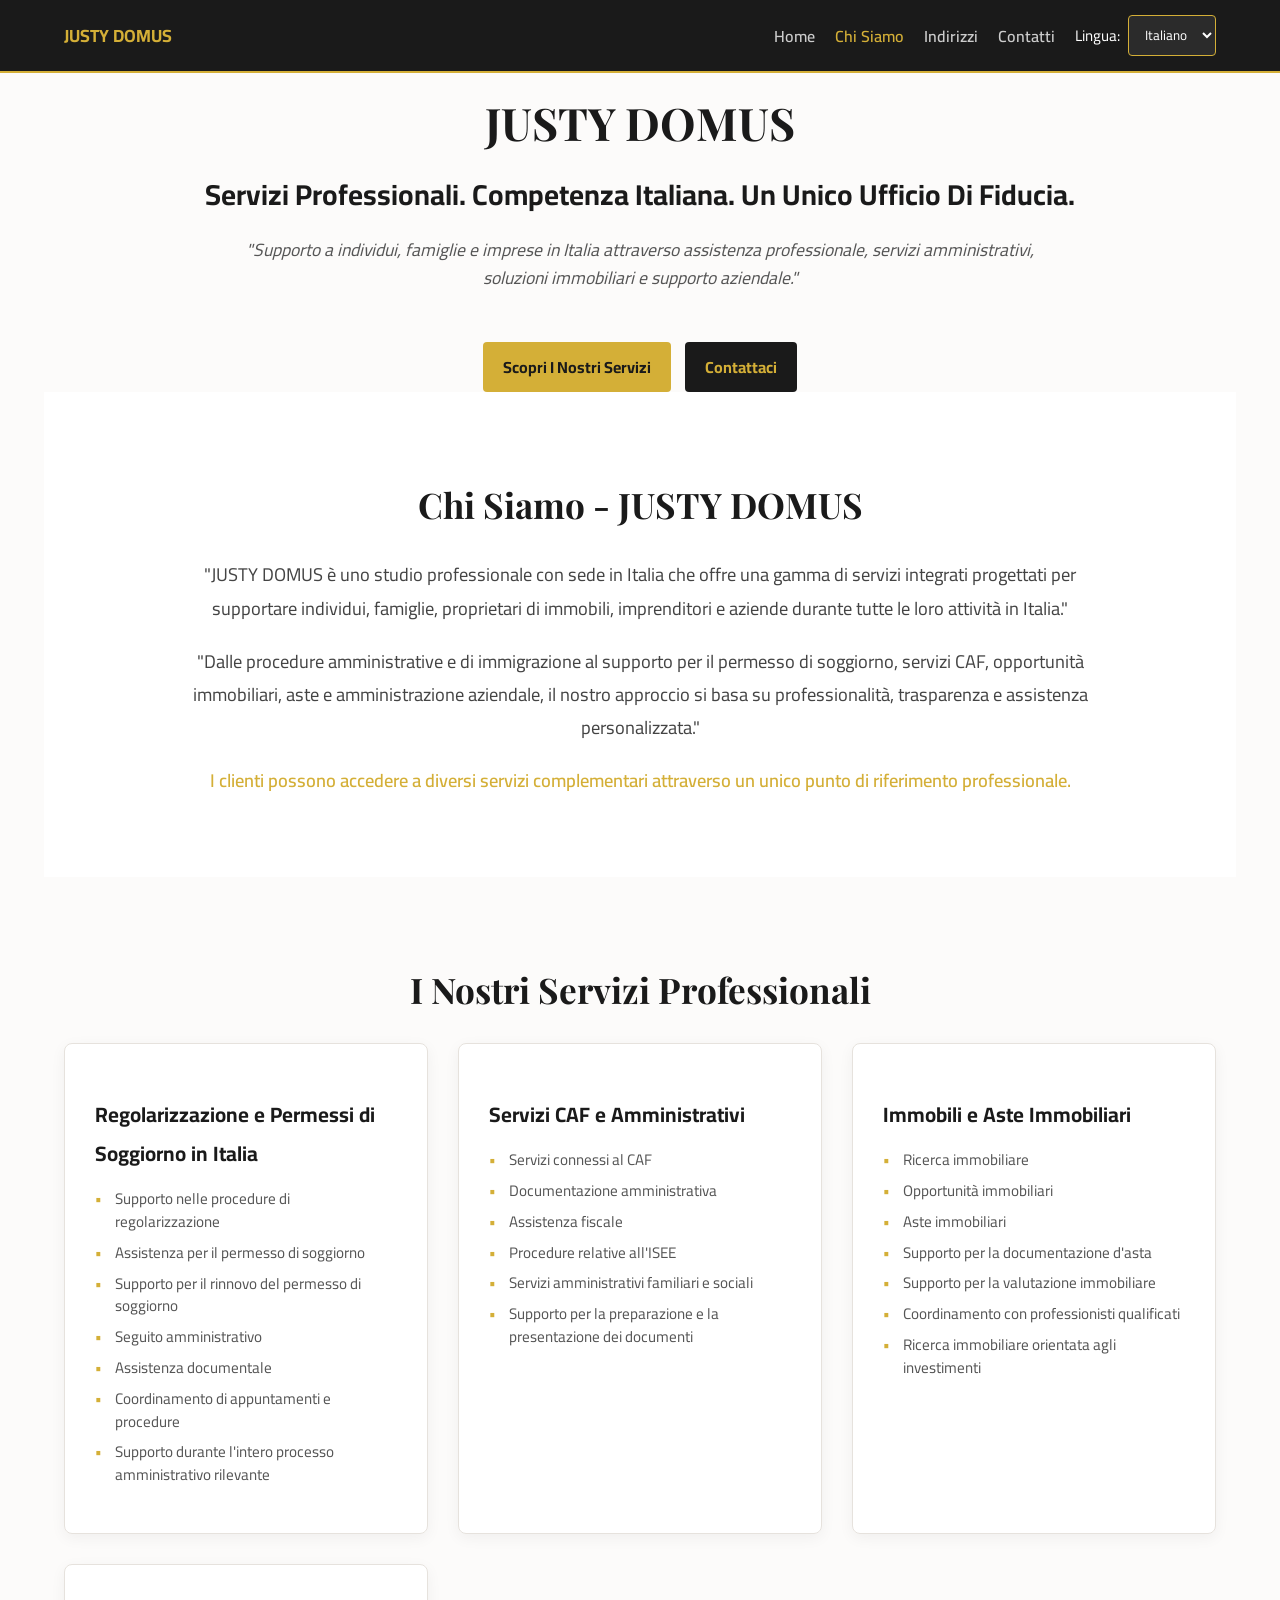
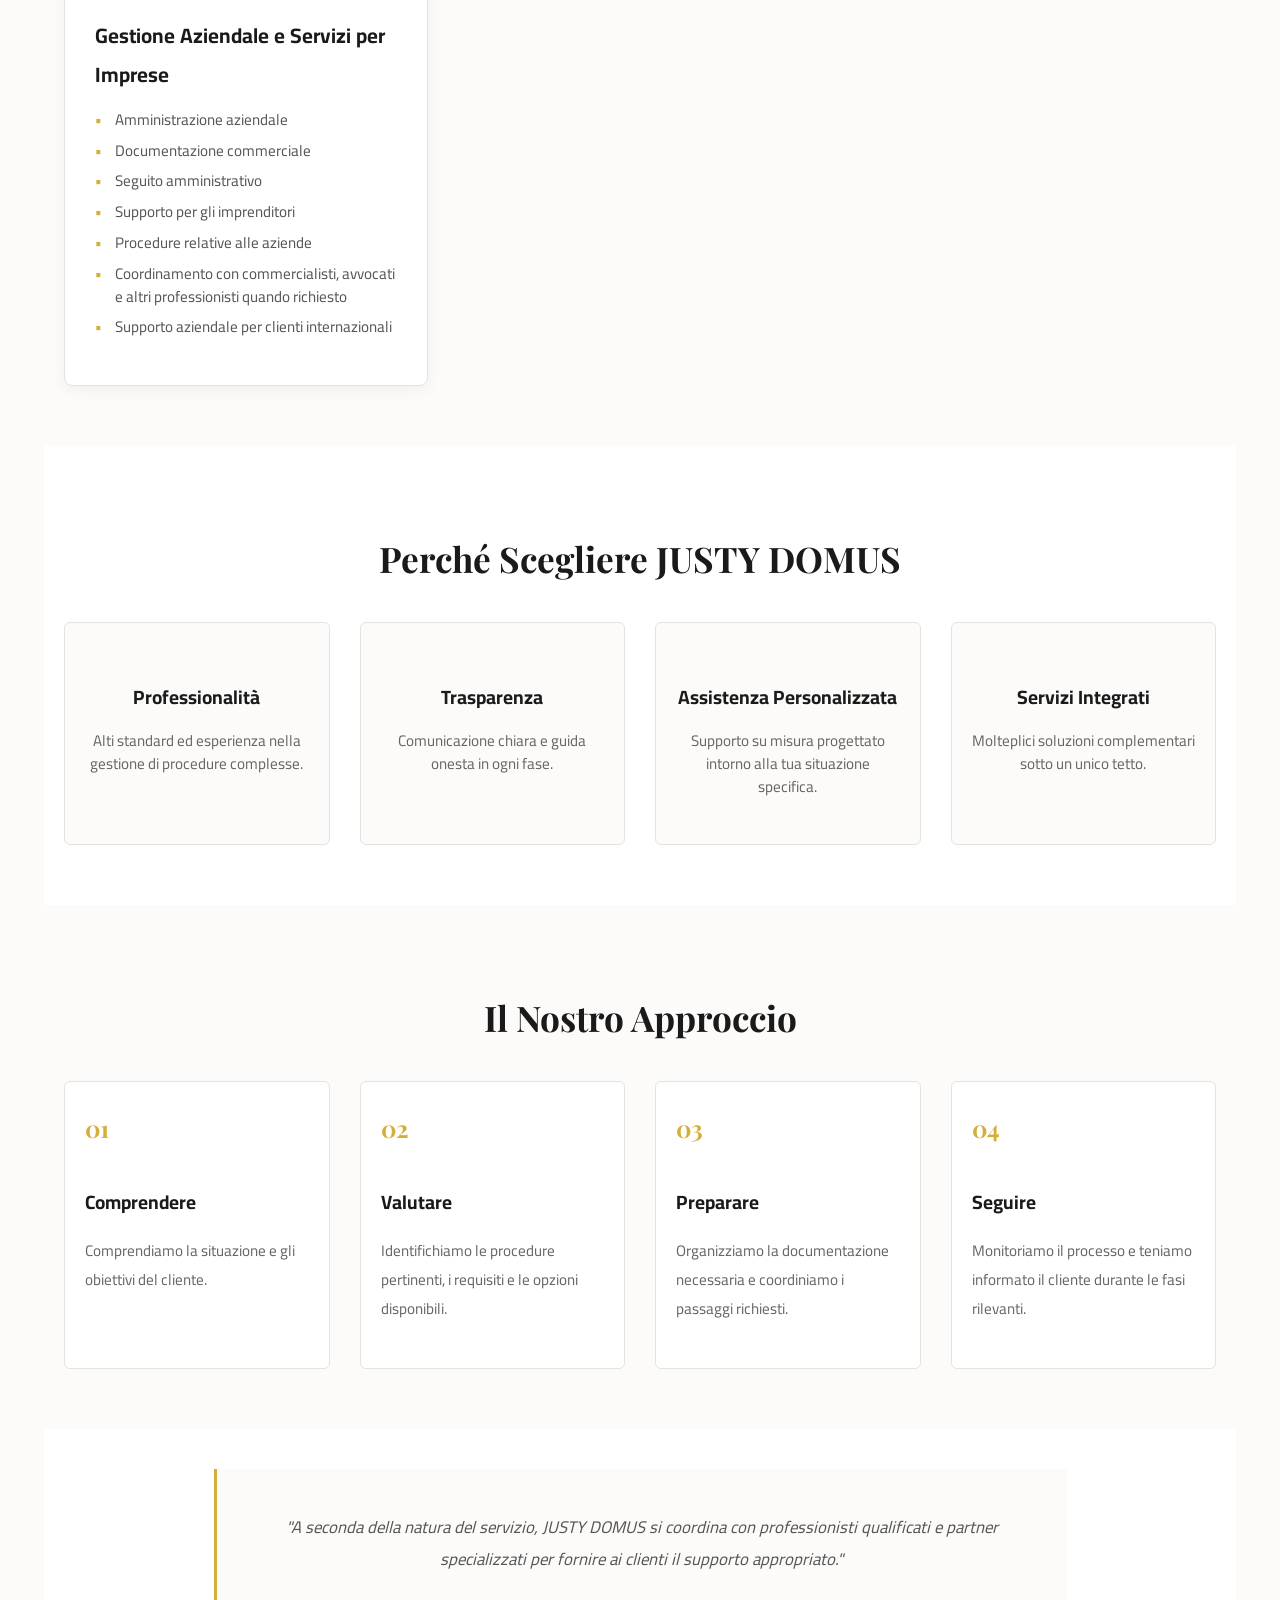
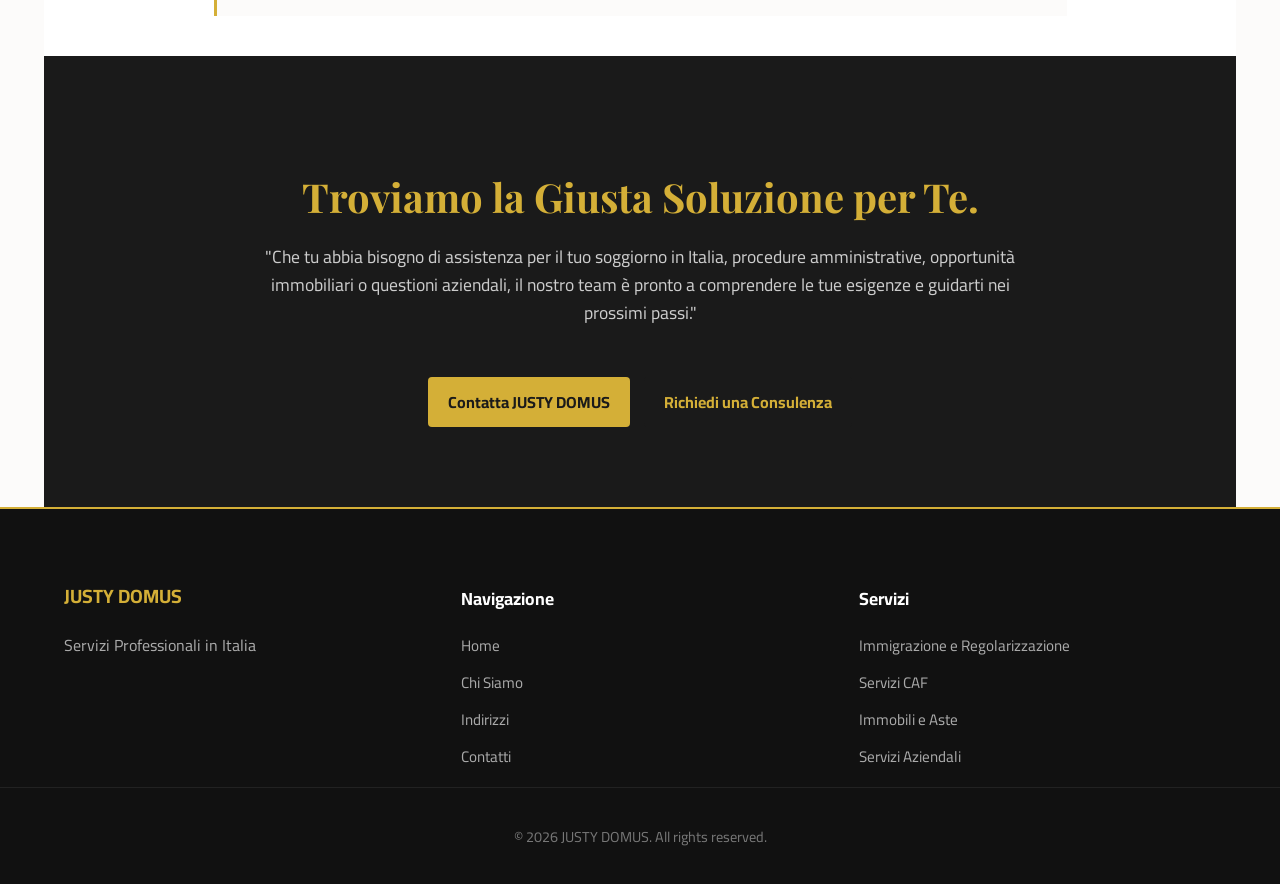
==== commit 444f894c: "Update about.html" ====
--- a/about.html
+++ b/about.html
@@ -1,552 +1,541 @@
-Studio Europa:
 <!DOCTYPE html>
 <html lang="it" dir="ltr" id="html-root" translate="no">
 <head>
-<meta charset="UTF-8">
-<meta name="viewport" content="width=device-width, initial-scale=1.0">
-<title>About Us - Justy Domus</title>
-<link rel="stylesheet" href="style.css">
-<link href="https://fonts.googleapis.com/css2?family=Cairo:wght@400;600;700&family=Playfair+Display:wght@600;700&display=swap" rel="stylesheet">
+    <meta charset="UTF-8">
+    <meta name="viewport" content="width=device-width, initial-scale=1.0">
+    <title>About Us - Justy Domus</title>
+    <link rel="stylesheet" href="style.css">
+    <link href="https://fonts.googleapis.com/css2?family=Cairo:wght@400;600;700&family=Playfair+Display:wght@600;700&display=swap" rel="stylesheet">
 </head>
 <body>
 
-<!-- شريط التنقل العلوي -->
-<header class="top-bar">
-<div class="container lang-container">
-<a href="index.html" class="brand-subtitle" style="text-decoration: none;" data-translate="brand_subtitle">Justy Domus</a>
-<div class="top-right-controls">
-<a href="index.html" class="nav-btn" data-translate="nav_home">Home</a>
-<a href="about.html" class="nav-btn" style="color: #d4af37;" data-translate="nav_about">About Us</a>
-<a href="addresses.html" class="nav-btn" data-translate="address_btn">Addresses</a>
-<a href="contact.html" class="nav-btn" data-translate="contact_btn">Contact Us</a>
-
-<div class="language-selector">
-<label for="lang-select" id="lang-label">Language:</label>
-<select id="lang-select" onchange="changeLanguage(this.value)">
-<option value="it" id="opt-it">Italiano</option>
-<option value="en" id="opt-en">English</option>
-<option value="ar" id="opt-ar">العربية</option>
-</select>
-</div>
-</div>
-</div>
-</header>
-
-<main class="main-content">
-<!-- 1. قسم الهيرو (Hero Section) -->
-<section class="about-hero text-center container">
-<h1 class="site-title">JUSTY DOMUS</h1>
-<p class="hero-headline" data-translate="hero_headline">Professional Services. Italian Expertise. One Trusted Office.</p>
-<p class="hero-sub" data-translate="hero_sub">"Supporting individuals, families and businesses in Italy through professional assistance, administrative services, property solutions and business support."</p>
-<div class="hero-buttons">
-<a href="#services" class="map-link" data-translate="btn_discover">Discover Our Services</a>
-<a href="contact.html" class="map-link" style="background-color: #1a1a1a; color: #d4af37; margin-left: 10px;" data-translate="btn_contact">Contact Us</a>
-</div>
-</section>
-
-<!-- 2. نبذة عن الشركة (About Section) -->
-<section class="container about-section">
-<h2 class="section-title text-center" data-translate="about_title">About JUSTY DOMUS</h2>
-<div class="about-text-box">
-<p data-translate="about_p1">"JUSTY DOMUS is an Italy-based professional office providing a range of integrated services designed to support individuals, families, property owners, entrepreneurs and companies throughout their activities in Italy."</p>
-<p data-translate="about_p2">"From administrative and immigration-related procedures to residence permit support, CAF services, real estate opportunities, auctions and company administration, our approach is based on professionalism, transparency and personalized assistance."</p>
-<p class="highlight-text" data-translate="about_p3">Clients can access several complementary services through one professional point of contact.</p>
-</div>
-</section>
-
-<!-- 3. خدماتنا الأساسية (Our Services) -->
-<section id="services" class="container services-detailed-section">
-<h2 class="section-title text-center" data-translate="services_main_title">Our Professional Services</h2>
-
-<div class="services-grid">
-<!-- أ. الهجرة وتقنين الأوضاع -->
-<div class="service-card">
+    <!-- شريط التنقل العلوي -->
+    <header class="top-bar">
+        <div class="container lang-container">
+            <a href="index.html" class="brand-subtitle" style="text-decoration: none;" data-translate="brand_subtitle">JUSTY DOMUS</a>
+            <div class="top-right-controls">
+                <a href="index.html" class="nav-btn" data-translate="nav_home">Home</a>
+                <a href="about.html" class="nav-btn" style="color: #d4af37;" data-translate="nav_about">About Us</a>
+                <a href="addresses.html" class="nav-btn" data-translate="address_btn">Addresses</a>
+                <a href="contact.html" class="nav-btn" data-translate="contact_btn">Contact Us</a>
+                
+                <div class="language-selector">
+                    <label for="lang-select" id="lang-label" data-translate="lang_label">Language:</label>
+                    <select id="lang-select" onchange="changeLanguage(this.value)">
+                        <option value="it" id="opt-it">Italiano</option>
+                        <option value="en" id="opt-en">English</option>
+                        <option value="ar" id="opt-ar">العربية</option>
+                    </select>
+                </div>
+            </div>
+        </div>
+    </header>
+
+    <main class="main-content">
+        <!-- 1. قسم الهيرو (Hero Section) -->
+        <section class="about-hero text-center container">
+            <h1 class="site-title" data-translate="hero_title">JUSTY DOMUS</h1>
+            <p class="hero-headline" data-translate="hero_headline">Professional Services. Italian Expertise. One Trusted Office.</p>
+            <p class="hero-sub" data-translate="hero_sub">"Supporting individuals, families and businesses in Italy through professional assistance, administrative services, property solutions and business support."</p>
+            <div class="hero-buttons">
+                <a href="#services" class="map-link" data-translate="btn_discover">Discover Our Services</a>
+                <a href="contact.html" class="map-link" style="background-color: #1a1a1a; color: #d4af37; margin-left: 10px;" data-translate="btn_contact">Contact Us</a>
+            </div>
+        </section>
+
+        <!-- 2. نبذة عن الشركة (About Section) -->
+        <section class="container about-section">
+            <h2 class="section-title text-center" data-translate="about_title">About JUSTY DOMUS</h2>
+            <div class="about-text-box">
+                <p data-translate="about_p1">"JUSTY DOMUS is an Italy-based professional office providing a range of integrated services designed to support individuals, families, property owners, entrepreneurs and companies throughout their activities in Italy."</p>
+                <p data-translate="about_p2">"From administrative and immigration-related procedures to residence permit support, CAF services, real estate opportunities, auctions and company administration, our approach is based on professionalism, transparency and personalized assistance."</p>
+                <p class="highlight-text" data-translate="about_p3">Clients can access several complementary services through one professional point of contact.</p>
+            </div>
+        </section>
+
+        <!-- 3. خدماتنا الأساسية (Our Services) -->
+        <section id="services" class="container services-detailed-section">
+            <h2 class="section-title text-center" data-translate="services_main_title">Our Professional Services</h2>
+            
+            <div class="services-grid">
+                <!-- أ. الهجرة وتقنين الأوضاع -->
+                <div class="service-card">
 <h3 data-translate="s1_title">Immigration & Regularization in Italy</h3>
-<ul>
-
-Studio Europa:
-<li data-translate="s1_li1">Support with regularization procedures</li>
-<li data-translate="s1_li2">Residence permit assistance</li>
-<li data-translate="s1_li3">Residence permit renewal support</li>
-<li data-translate="s1_li4">Administrative follow-up</li>
-<li data-translate="s1_li5">Documentation assistance</li>
-<li data-translate="s1_li6">Appointment and procedure coordination</li>
-<li data-translate="s1_li7">Support throughout the relevant administrative process</li>
-</ul>
-</div>
-
-<!-- ب. خدمات CAF والخدمات الإدارية -->
-<div class="service-card">
-<h3 data-translate="s2_title">CAF & Administrative Services</h3>
-<ul>
-<li data-translate="s2_li1">CAF-related services</li>
-<li data-translate="s2_li2">Administrative documentation</li>
-<li data-translate="s2_li3">Tax-related assistance</li>
-<li data-translate="s2_li4">ISEE-related procedures</li>
-<li data-translate="s2_li5">Family and social administrative services</li>
-<li data-translate="s2_li6">Document preparation and submission support</li>
-</ul>
-</div>
-
-<!-- ج. العقارات والمزادات -->
-<div class="service-card">
-<h3 data-translate="s3_title">Real Estate & Property Auctions</h3>
-<ul>
-<li data-translate="s3_li1">Property search</li>
-<li data-translate="s3_li2">Real estate opportunities</li>
-<li data-translate="s3_li3">Property auctions</li>
-<li data-translate="s3_li4">Auction documentation support</li>
-<li data-translate="s3_li5">Property evaluation support</li>
-<li data-translate="s3_li6">Coordination with relevant professionals</li>
-<li data-translate="s3_li7">Investment-oriented property research</li>
-</ul>
-</div>
-
-<!-- د. الشركات والخدمات التجارية -->
-<div class="service-card">
-<h3 data-translate="s4_title">Company & Business Services</h3>
-<ul>
-<li data-translate="s4_li1">Company administration</li>
-<li data-translate="s4_li2">Business documentation</li>
-<li data-translate="s4_li3">Administrative follow-up</li>
-<li data-translate="s4_li4">Support for entrepreneurs</li>
-<li data-translate="s4_li5">Company-related procedures</li>
-<li data-translate="s4_li6">Coordination with accountants, lawyers and other professionals when required</li>
-<li data-translate="s4_li7">Business support for international clients</li>
-</ul>
-</div>
-</div>
-</section>
-
-<!-- 4. لماذا جستي دوموس (Why Justy Domus) -->
-<section class="container why-section">
-<h2 class="section-title text-center" data-translate="why_title">Why JUSTY DOMUS</h2>
-<div class="values-grid">
-<div class="value-card text-center">
-<h4 data-translate="val_1_title">Professionalism</h4>
-<p data-translate="val_1_desc">High standards and expertise in managing complex procedures.</p>
-</div>
-<div class="value-card text-center">
-<h4 data-translate="val_2_title">Transparency</h4>
+                    <ul>
+                        <li data-translate="s1_li1">Support with regularization procedures</li>
+                        <li data-translate="s1_li2">Residence permit assistance</li>
+                        <li data-translate="s1_li3">Residence permit renewal support</li>
+                        <li data-translate="s1_li4">Administrative follow-up</li>
+                        <li data-translate="s1_li5">Documentation assistance</li>
+                        <li data-translate="s1_li6">Appointment and procedure coordination</li>
+                        <li data-translate="s1_li7">Support throughout the relevant administrative process</li>
+                    </ul>
+                </div>
+
+                <!-- ب. خدمات CAF والخدمات الإدارية -->
+                <div class="service-card">
+                    <h3 data-translate="s2_title">CAF & Administrative Services</h3>
+                    <ul>
+                        <li data-translate="s2_li1">CAF-related services</li>
+                        <li data-translate="s2_li2">Administrative documentation</li>
+                        <li data-translate="s2_li3">Tax-related assistance</li>
+                        <li data-translate="s2_li4">ISEE-related procedures</li>
+                        <li data-translate="s2_li5">Family and social administrative services</li>
+                        <li data-translate="s2_li6">Document preparation and submission support</li>
+                    </ul>
+                </div>
+
+                <!-- ج. العقارات والمزادات -->
+                <div class="service-card">
+                    <h3 data-translate="s3_title">Real Estate & Property Auctions</h3>
+                    <ul>
+                        <li data-translate="s3_li1">Property search</li>
+                        <li data-translate="s3_li2">Real estate opportunities</li>
+                        <li data-translate="s3_li3">Property auctions</li>
+                        <li data-translate="s3_li4">Auction documentation support</li>
+                        <li data-translate="s3_li5">Property evaluation support</li>
+                        <li data-translate="s3_li6">Coordination with relevant professionals</li>
+                        <li data-translate="s3_li7">Investment-oriented property research</li>
+                    </ul>
+                </div>
+
+                <!-- د. الشركات والخدمات التجارية -->
+                <div class="service-card">
+                    <h3 data-translate="s4_title">Company & Business Services</h3>
+                    <ul>
+                        <li data-translate="s4_li1">Company administration</li>
+                        <li data-translate="s4_li2">Business documentation</li>
+                        <li data-translate="s4_li3">Administrative follow-up</li>
+                        <li data-translate="s4_li4">Support for entrepreneurs</li>
+                        <li data-translate="s4_li5">Company-related procedures</li>
+                        <li data-translate="s4_li6">Coordination with accountants, lawyers and other professionals when required</li>
+                        <li data-translate="s4_li7">Business support for international clients</li>
+                    </ul>
+                </div>
+            </div>
+        </section>
+
+        <!-- 4. لماذا جستي دوموس (Why Justy Domus) -->
+        <section class="container why-section">
+            <h2 class="section-title text-center" data-translate="why_title">Why JUSTY DOMUS</h2>
+            <div class="values-grid">
+                <div class="value-card text-center">
+                    <h4 data-translate="val_1_title">Professionalism</h4>
+                    <p data-translate="val_1_desc">High standards and expertise in managing complex procedures.</p>
+                </div>
+                <div class="value-card text-center">
+                    <h4 data-translate="val_2_title">Transparency</h4>
 <p data-translate="val_2_desc">Clear communication and honest guidance at every stage.</p>
-</div>
-<div class="value-card text-center">
-
-Studio Europa:
-<h4 data-translate="val_3_title">Personalized Assistance</h4>
-<p data-translate="val_3_desc">Tailored support designed around your specific situation.</p>
-</div>
-<div class="value-card text-center">
-<h4 data-translate="val_4_title">Integrated Services</h4>
-<p data-translate="val_4_desc">Multiple complementary solutions under one roof.</p>
-</div>
-</div>
-</section>
-
-<!-- 5. منهجية عملنا (Our Approach - Timeline) -->
-<section class="container approach-section">
-<h2 class="section-title text-center" data-translate="approach_title">Our Approach</h2>
-<div class="timeline">
-<div class="timeline-item">
-<span class="step-num">01</span>
-<h4 data-translate="step_1_title">Understand</h4>
-<p data-translate="step_1_desc">We understand the client's situation and objectives.</p>
-</div>
-<div class="timeline-item">
-<span class="step-num">02</span>
-<h4 data-translate="step_2_title">Assess</h4>
-<p data-translate="step_2_desc">We identify the relevant procedures, requirements and available options.</p>
-</div>
-<div class="timeline-item">
-<span class="step-num">03</span>
-<h4 data-translate="step_3_title">Prepare</h4>
-<p data-translate="step_3_desc">We organize the necessary documentation and coordinate the required steps.</p>
-</div>
-<div class="timeline-item">
-<span class="step-num">04</span>
-<h4 data-translate="step_4_title">Follow Up</h4>
-<p data-translate="step_4_desc">We monitor the process and keep the client informed throughout the relevant stages.</p>
-</div>
-</div>
-</section>
-
-<!-- 6. شبكة المهنيين (Professional Network) -->
-<section class="container network-section text-center">
-<div class="network-box">
-<p data-translate="network_text">"Depending on the nature of the service, JUSTY DOMUS coordinates with qualified professionals and specialized partners to provide clients with appropriate support."</p>
-</div>
-</section>
-
-<!-- 7. الـ CTA النهائي (Final CTA) -->
-<section class="final-cta text-center container">
-<h2 data-translate="cta_headline">Let's Find the Right Solution for You.</h2>
-<p data-translate="cta_text">"Whether you need assistance with your stay in Italy, administrative procedures, property opportunities or business matters, our team is ready to understand your needs and guide you through the next steps."</p>
-<div style="margin-top: 30px;">
-<a href="contact.html" class="map-link" data-translate="cta_btn1">Contact JUSTY DOMUS</a>
-<a href="contact.html" class="map-link" style="background-color: #1a1a1a; color: #d4af37; margin-left: 10px;" data-translate="cta_btn2">Request a Consultation</a>
-</div>
-</section>
-</main>
-
-<!-- الفوتر الاحترافي (Footer) -->
-<footer class="site-footer">
-<div class="container footer-grid">
-<div class="footer-col">
-<h3 data-translate="brand_subtitle">JUSTY DOMUS</h3>
-<p data-translate="footer_brand_desc">Professional Services in Italy</p>
-</div>
-<div class="footer-col">
-<h4 data-translate="footer_nav_title">Navigation</h4>
-<ul>
-<li><a href="index.html" data-translate="nav_home">Home</a></li>
-<li><a href="about.html" data-translate="nav_about">About</a></li>
-<li><a href="addresses.html" data-translate="address_btn">Services</a></li>
-<li><a href="contact.
-
-Studio Europa:
-html" data-translate="contact_btn">Contact</a></li>
-</ul>
-</div>
-<div class="footer-col">
-<h4 data-translate="footer_services_title">Services</h4>
-<ul>
-<li data-translate="footer_s1">Immigration & Regularization</li>
-<li data-translate="footer_s2">CAF Services</li>
-<li data-translate="footer_s3">Real Estate & Auctions</li>
-<li data-translate="footer_s4">Company Services</li>
-</ul>
-</div>
-</div>
-<div class="footer-bottom text-center">
-<p>&copy; 2026 JUSTY DOMUS. All rights reserved.</p>
-</div>
-</footer>
-
-<!-- كود الترجمة الشامل (i18n) للغات الثلاثة -->
-<script>
-const translations = {
-it: {
-langLabel: "Lingua:",
-opt_it: "Italiano",
-opt_en: "Inglese",
-opt_ar: "Arabo",
-brand_subtitle: "JUSTY DOMUS",
-nav_home: "Home",
-nav_about: "Chi Siamo",
-address_btn: "Indirizzi",
-contact_btn: "Contatti",
-
-hero_headline: "Servizi Professionali. Competenza Italiana. Un Unico Ufficio Di Fiducia.",
-hero_sub: "\"Supporto a individui, famiglie e imprese in Italia attraverso assistenza professionale, servizi amministrativi, soluzioni immobiliari e supporto aziendale.\"",
-btn_discover: "Scopri I Nostri Servizi",
-btn_contact: "Contattaci",
-
-about_title: "Chi Siamo - JUSTY DOMUS",
-about_p1: "\"JUSTY DOMUS è uno studio professionale con sede in Italia che offre una gamma di servizi integrati progettati per supportare individui, famiglie, proprietari di immobili, imprenditori e aziende durante tutte le loro attività in Italia.\"",
-about_p2: "\"Dalle procedure amministrative e di immigrazione al supporto per il permesso di soggiorno, servizi CAF, opportunità immobiliari, aste e amministrazione aziendale, il nostro approccio si basa su professionalità, trasparenza e assistenza personalizzata.\"",
-about_p3: "I clienti possono accedere a diversi servizi complementari attraverso un unico punto di riferimento professionale.",
-
-services_main_title: "I Nostri Servizi Professionali",
-
-s1_title: "Regolarizzazione e Permessi di Soggiorno in Italia",
-s1_li1: "Supporto nelle procedure di regolarizzazione",
-s1_li2: "Assistenza per il permesso di soggiorno",
-s1_li3: "Supporto per il rinnovo del permesso di soggiorno",
-s1_li4: "Seguito amministrativo",
-s1_li5: "Assistenza documentale",
-s1_li6: "Coordinamento di appuntamenti e procedure",
-s1_li7: "Supporto durante l'intero processo amministrativo rilevante",
-
-s2_title: "Servizi CAF e Amministrativi",
-s2_li1: "Servizi connessi al CAF",
-s2_li2: "Documentazione amministrativa",
-s2_li3: "Assistenza fiscale",
-s2_li4: "Procedure relative all'ISEE",
-s2_li5: "Servizi amministrativi familiari e sociali",
-s2_li6: "Supporto per la preparazione e la presentazione dei documenti",
-
-s3_title: "Immobili e Aste Immobiliari",
-s3_li1: "Ricerca immobiliare",
-s3_li2: "Opportunità immobiliari",
-s3_li3: "Aste immobiliari",
-s3_li4: "Supporto per la documentazione d'asta",
-s3_li5: "Supporto per la valutazione immobiliare",
-s3_li6: "Coordinamento con professionisti qualificati",
+                </div>
+                <div class="value-card text-center">
+                    <h4 data-translate="val_3_title">Personalized Assistance</h4>
+                    <p data-translate="val_3_desc">Tailored support designed around your specific situation.</p>
+                </div>
+                <div class="value-card text-center">
+                    <h4 data-translate="val_4_title">Integrated Services</h4>
+                    <p data-translate="val_4_desc">Multiple complementary solutions under one roof.</p>
+                </div>
+            </div>
+        </section>
+
+        <!-- 5. منهجية عملنا (Our Approach - Timeline) -->
+        <section class="container approach-section">
+            <h2 class="section-title text-center" data-translate="approach_title">Our Approach</h2>
+            <div class="timeline">
+                <div class="timeline-item">
+                    <span class="step-num">01</span>
+                    <h4 data-translate="step_1_title">Understand</h4>
+                    <p data-translate="step_1_desc">We understand the client's situation and objectives.</p>
+                </div>
+                <div class="timeline-item">
+                    <span class="step-num">02</span>
+                    <h4 data-translate="step_2_title">Assess</h4>
+                    <p data-translate="step_2_desc">We identify the relevant procedures, requirements and available options.</p>
+                </div>
+                <div class="timeline-item">
+                    <span class="step-num">03</span>
+                    <h4 data-translate="step_3_title">Prepare</h4>
+                    <p data-translate="step_3_desc">We organize the necessary documentation and coordinate the required steps.</p>
+                </div>
+                <div class="timeline-item">
+                    <span class="step-num">04</span>
+                    <h4 data-translate="step_4_title">Follow Up</h4>
+                    <p data-translate="step_4_desc">We monitor the process and keep the client informed throughout the relevant stages.</p>
+                </div>
+            </div>
+        </section>
+
+        <!-- 6. شبكة المهنيين (Professional Network) -->
+        <section class="container network-section text-center">
+            <div class="network-box">
+                <p data-translate="network_text">"Depending on the nature of the service, JUSTY DOMUS coordinates with qualified professionals and specialized partners to provide clients with appropriate support."</p>
+            </div>
+        </section>
+
+        <!-- 7. الـ CTA النهائي (Final CTA) -->
+        <section class="final-cta text-center container">
+            <h2 data-translate="cta_headline">Let's Find the Right Solution for You.</h2>
+            <p data-translate="cta_text">"Whether you need assistance with your stay in Italy, administrative procedures, property opportunities or business matters, our team is ready to understand your needs and guide you through the next steps."</p>
+            <div style="margin-top: 30px;">
+                <a href="contact.html" class="map-link" data-translate="cta_btn1">Contact JUSTY DOMUS</a>
+                <a href="contact.html" class="map-link" style="background-color: #1a1a1a; color: #d4af37; margin-left: 10px;" data-translate="cta_btn2">Request a Consultation</a>
+            </div>
+        </section>
+    </main>
+
+    <!-- الفوتر الاحترافي (Footer) -->
+    <footer class="site-footer">
+        <div class="container footer-grid">
+            <div class="footer-col">
+                <h3 data-translate="brand_subtitle">JUSTY DOMUS</h3>
+                <p data-translate="footer_brand_desc">Professional Services in Italy</p>
+            </div>
+            <div class="footer-col">
+                <h4 data-translate="footer_nav_title">Navigation</h4>
+                <ul>
+                    <li><a href="index.html" data-translate="nav_home">Home</a></li>
+                    <li><a href="about.
+html" data-translate="nav_about">About Us</a></li>
+                    <li><a href="addresses.html" data-translate="address_btn">Addresses</a></li>
+                    <li><a href="contact.html" data-translate="contact_btn">Contact Us</a></li>
+                </ul>
+            </div>
+            <div class="footer-col">
+                <h4 data-translate="footer_services_title">Services</h4>
+                <ul>
+                    <li data-translate="footer_s1">Immigration & Regularization</li>
+                    <li data-translate="footer_s2">CAF Services</li>
+                    <li data-translate="footer_s3">Real Estate & Auctions</li>
+                    <li data-translate="footer_s4">Company Services</li>
+                </ul>
+            </div>
+        </div>
+        <div class="footer-bottom text-center">
+            <p>&copy; 2026 JUSTY DOMUS. All rights reserved.</p>
+        </div>
+    </footer>
+
+    <!-- كود الترجمة الشامل (i18n) للغات الثلاثة -->
+    <script>
+        const translations = {
+            it: {
+                lang_label: "Lingua:",
+                opt_it: "Italiano",
+                opt_en: "Inglese",
+                opt_ar: "Arabo",
+                brand_subtitle: "JUSTY DOMUS",
+                nav_home: "Home",
+                nav_about: "Chi Siamo",
+                address_btn: "Indirizzi",
+                contact_btn: "Contatti",
+                
+                hero_title: "JUSTY DOMUS",
+                hero_headline: "Servizi Professionali. Competenza Italiana. Un Unico Ufficio Di Fiducia.",
+                hero_sub: "\"Supporto a individui, famiglie e imprese in Italia attraverso assistenza professionale, servizi amministrativi, soluzioni immobiliari e supporto aziendale.\"",
+                btn_discover: "Scopri I Nostri Servizi",
+                btn_contact: "Contattaci",
+
+                about_title: "Chi Siamo - JUSTY DOMUS",
+                about_p1: "\"JUSTY DOMUS è uno studio professionale con sede in Italia che offre una gamma di servizi integrati progettati per supportare individui, famiglie, proprietari di immobili, imprenditori e aziende durante tutte le loro attività in Italia.\"",
+                about_p2: "\"Dalle procedure amministrative e di immigrazione al supporto per il permesso di soggiorno, servizi CAF, opportunità immobiliari, aste e amministrazione aziendale, il nostro approccio si basa su professionalità, trasparenza e assistenza personalizzata.\"",
+                about_p3: "I clienti possono accedere a diversi servizi complementari attraverso un unico punto di riferimento professionale.",
+
+                services_main_title: "I Nostri Servizi Professionali",
+
+                s1_title: "Regolarizzazione e Permessi di Soggiorno in Italia",
+                s1_li1: "Supporto nelle procedure di regolarizzazione",
+                s1_li2: "Assistenza per il permesso di soggiorno",
+                s1_li3: "Supporto per il rinnovo del permesso di soggiorno",
+                s1_li4: "Seguito amministrativo",
+                s1_li5: "Assistenza documentale",
+                s1_li6: "Coordinamento di appuntamenti e procedure",
+                s1_li7: "Supporto durante l'intero processo amministrativo rilevante",
+
+                s2_title: "Servizi CAF e Amministrativi",
+                s2_li1: "Servizi connessi al CAF",
+                s2_li2: "Documentazione amministrativa",
+                s2_li3: "Assistenza fiscale",
+                s2_li4: "Procedure relative all'ISEE",
+                s2_li5: "Servizi amministrativi familiari e sociali",
+                s2_li6: "Supporto per la preparazione e la presentazione dei documenti",
+
+                s3_title: "Immobili e Aste Immobiliari",
+                s3_li1: "Ricerca immobiliare",
+                s3_li2: "Opportunità immobiliari",
+                s3_li3: "Aste immobiliari",
+                s3_li4: "Supporto per la documentazione d'asta",
+                s3_li5: "Supporto per la valutazione immobiliare",
+                s3_li6: "Coordinamento con professionisti qualificati",
 s3_li7: "Ricerca immobiliare orientata agli investimenti",
 
-s4_title: "Gestione Aziendale e Servizi per Imprese",
-s4_li1: "Amministrazione aziendale",
-s4_li2: "Documentazione commerciale",
-
-Studio Europa:
-s4_li3: "Seguito amministrativo",
-s4_li4: "Supporto per gli imprenditori",
-s4_li5: "Procedure relative alle aziende",
-s4_li6: "Coordinamento con commercialisti, avvocati e altri professionisti quando richiesto",
-s4_li7: "Supporto aziendale per clienti internazionali",
-
-why_title: "Perché Scegliere JUSTY DOMUS",
-val_1_title: "Professionalità",
-val_1_desc: "Alti standard ed esperienza nella gestione di procedure complesse.",
-val_2_title: "Trasparenza",
-val_2_desc: "Comunicazione chiara e guida onesta in ogni fase.",
-val_3_title: "Assistenza Personalizzata",
-val_3_desc: "Supporto su misura progettato intorno alla tua situazione specifica.",
-val_4_title: "Servizi Integrati",
-val_4_desc: "Molteplici soluzioni complementari sotto un unico tetto.",
-
-approach_title: "Il Nostro Approccio",
-step_1_title: "Comprendere",
-step_1_desc: "Comprendiamo la situazione e gli obiettivi del cliente.",
-step_2_title: "Valutare",
-step_2_desc: "Identifichiamo le procedure pertinenti, i requisiti e le opzioni disponibili.",
-step_3_title: "Preparare",
-step_3_desc: "Organizziamo la documentazione necessaria e coordiniamo i passaggi richiesti.",
-step_4_title: "Seguire",
-step_4_desc: "Monitoriamo il processo e teniamo informato il cliente durante le fasi rilevanti.",
-
-network_text: "\"A seconda della natura del servizio, JUSTY DOMUS si coordina con professionisti qualificati e partner specializzati per fornire ai clienti il supporto appropriato.\"",
-
-cta_headline: "Troviamo la Giusta Soluzione per Te.",
-cta_text: "\"Che tu abbia bisogno di assistenza per il tuo soggiorno in Italia, procedure amministrative, opportunità immobiliari o questioni aziendali, il nostro team è pronto a comprendere le tue esigenze e guidarti nei prossimi passi.\"",
-cta_btn1: "Contatta JUSTY DOMUS",
-cta_btn2: "Richiedi una Consulenza",
-
-footer_brand_desc: "Servizi Professionali in Italia",
-footer_nav_title: "Navigazione",
-footer_services_title: "Servizi",
-footer_s1: "Immigrazione e Regolarizzazione",
-footer_s2: "Servizi CAF",
-footer_s3: "Immobili e Aste",
-footer_s4: "Servizi Aziendali"
-},
-en: {
-langLabel: "Language:",
-opt_it: "Italian",
-opt_en: "English",
-opt_ar: "Arabic",
-brand_subtitle: "JUSTY DOMUS",
-nav_home: "Home",
-nav_about: "About Us",
-address_btn: "Addresses",
-contact_btn: "Contact Us",
-
-hero_headline: "Professional Services. Italian Expertise. One Trusted Office.",
-hero_sub: "\"Supporting individuals, families and businesses in Italy through professional assistance, administrative services, property solutions and business support.\"",
-btn_discover: "Discover Our Services",
-btn_contact: "Contact Us",
-
-about_title: "About JUSTY DOMUS",
-about_p1: "\"JUSTY DOMUS is an Italy-based professional office providing a range of integrated services designed to support individuals, families, property owners, entrepreneurs and companies throughout their activities in Italy.\"",
+                s4_title: "Gestione Aziendale e Servizi per Imprese",
+                s4_li1: "Amministrazione aziendale",
+                s4_li2: "Documentazione commerciale",
+                s4_li3: "Seguito amministrativo",
+                s4_li4: "Supporto per gli imprenditori",
+                s4_li5: "Procedure relative alle aziende",
+                s4_li6: "Coordinamento con commercialisti, avvocati e altri professionisti quando richiesto",
+                s4_li7: "Supporto aziendale per clienti internazionali",
+
+                why_title: "Perché Scegliere JUSTY DOMUS",
+                val_1_title: "Professionalità",
+                val_1_desc: "Alti standard ed esperienza nella gestione di procedure complesse.",
+                val_2_title: "Trasparenza",
+                val_2_desc: "Comunicazione chiara e guida onesta in ogni fase.",
+                val_3_title: "Assistenza Personalizzata",
+                val_3_desc: "Supporto su misura progettato intorno alla tua situazione specifica.",
+                val_4_title: "Servizi Integrati",
+                val_4_desc: "Molteplici soluzioni complementari sotto un unico tetto.",
+
+                approach_title: "Il Nostro Approccio",
+                step_1_title: "Comprendere",
+                step_1_desc: "Comprendiamo la situazione e gli obiettivi del cliente.",
+                step_2_title: "Valutare",
+                step_2_desc: "Identifichiamo le procedure pertinenti, i requisiti e le opzioni disponibili.",
+                step_3_title: "Preparare",
+                step_3_desc: "Organizziamo la documentazione necessaria e coordiniamo i passaggi richiesti.",
+                step_4_title: "Seguire",
+                step_4_desc: "Monitoriamo il processo e teniamo informato il cliente durante le fasi rilevanti.",
+
+                network_text: "\"A seconda della natura del servizio, JUSTY DOMUS si coordina con professionisti qualificati e partner specializzati per fornire ai clienti il supporto appropriato.\"",
+
+                cta_headline: "Troviamo la Giusta Soluzione per Te.",
+                cta_text: "\"Che tu abbia bisogno di assistenza per il tuo soggiorno in Italia, procedure amministrative, opportunità immobiliari o questioni aziendali, il nostro team è pronto a comprendere le tue esigenze e guidarti nei prossimi passi.\"",
+                cta_btn1: "Contatta JUSTY DOMUS",
+                cta_btn2: "Richiedi una Consulenza",
+
+                footer_brand_desc: "Servizi Professionali in Italia",
+                footer_nav_title: "Navigazione",
+                footer_services_title: "Servizi",
+                footer_s1: "Immigrazione e Regolarizzazione",
+                footer_s2: "Servizi CAF",
+                footer_s3: "Immobili e Aste",
+                footer_s4: "Servizi Aziendali"
+            },
+            en: {
+                lang_label: "Language:",
+                opt_it: "Italian",
+                opt_en: "English",
+                opt_ar: "Arabic",
+                brand_subtitle: "JUSTY DOMUS",
+                nav_home: "Home",
+                nav_about: "About Us",
+                address_btn: "Addresses",
+                contact_btn: "Contact Us",
+
+                hero_title: "JUSTY DOMUS",
+                hero_headline: "Professional Services. Italian Expertise. One Trusted Office.",
+                hero_sub: "\"Supporting individuals, families and businesses in Italy through professional assistance, administrative services, property solutions and business support.\"",
+                btn_discover: "Discover Our Services",
+                btn_contact: "Contact Us",
+
+                about_title: "About JUSTY DOMUS",
+                about_p1: "\"JUSTY DOMUS is an Italy-based professional office providing a range of integrated services designed to support individuals, families, property owners, entrepreneurs and companies throughout their activities in Italy.\"",
 about_p2: "\"From administrative and immigration-related procedures to residence permit support, CAF services, real estate opportunities, auctions and company administration, our approach is based on professionalism, transparency and personalized assistance.\"",
-about_p3: "Clients can access several complementary services through one professional point of contact.",
-
-Studio Europa:
-services_main_title: "Our Professional Services",
-
-s1_title: "Immigration & Regularization in Italy",
-s1_li1: "Support with regularization procedures",
-s1_li2: "Residence permit assistance",
-s1_li3: "Residence permit renewal support",
-s1_li4: "Administrative follow-up",
-s1_li5: "Documentation assistance",
-s1_li6: "Appointment and procedure coordination",
-s1_li7: "Support throughout the relevant administrative process",
-
-s2_title: "CAF & Administrative Services",
-s2_li1: "CAF-related services",
-s2_li2: "Administrative documentation",
-s2_li3: "Tax-related assistance",
-s2_li4: "ISEE-related procedures",
-s2_li5: "Family and social administrative services",
-s2_li6: "Document preparation and submission support",
-
-s3_title: "Real Estate & Property Auctions",
-s3_li1: "Property search",
-s3_li2: "Real estate opportunities",
-s3_li3: "Property auctions",
-s3_li4: "Auction documentation support",
-s3_li5: "Property evaluation support",
-s3_li6: "Coordination with relevant professionals",
-s3_li7: "Investment-oriented property research",
-
-s4_title: "Company & Business Services",
-s4_li1: "Company administration",
-s4_li2: "Business documentation",
-s4_li3: "Administrative follow-up",
-s4_li4: "Support for entrepreneurs",
-s4_li5: "Company-related procedures",
-s4_li6: "Coordination with accountants, lawyers and other professionals when required",
-s4_li7: "Business support for international clients",
-
-why_title: "Why JUSTY DOMUS",
-val_1_title: "Professionalism",
-val_1_desc: "High standards and expertise in managing complex procedures.",
-val_2_title: "Transparency",
-val_2_desc: "Clear communication and honest guidance at every stage.",
-val_3_title: "Personalized Assistance",
-val_3_desc: "Tailored support designed around your specific situation.",
-val_4_title: "Integrated Services",
-val_4_desc: "Multiple complementary solutions under one roof.",
-
-approach_title: "Our Approach",
-step_1_title: "Understand",
-step_1_desc: "We understand the client's situation and objectives.",
-step_2_title: "Assess",
-step_2_desc: "We identify the relevant procedures, requirements and available options.",
-step_3_title: "Prepare",
-step_3_desc: "We organize the necessary documentation and coordinate the required steps.",
-step_4_title: "Follow Up",
-step_4_desc: "We monitor the process and keep the client informed throughout the relevant stages.",
-
-network_text: "\"Depending on the nature of the service, JUSTY DOMUS coordinates with qualified professionals and specialized partners to provide clients with appropriate support.\"",
-
-cta_headline: "Let's Find the Right Solution for You.",
-cta_text: "\"Whether you need assistance with your stay in Italy, administrative procedures, property opportunities or business matters, our team is ready to understand your needs and guide you through the next steps.\"",
+                about_p3: "Clients can access several complementary services through one professional point of contact.",
+
+                services_main_title: "Our Professional Services",
+
+                s1_title: "Immigration & Regularization in Italy",
+                s1_li1: "Support with regularization procedures",
+                s1_li2: "Residence permit assistance",
+                s1_li3: "Residence permit renewal support",
+                s1_li4: "Administrative follow-up",
+                s1_li5: "Documentation assistance",
+                s1_li6: "Appointment and procedure coordination",
+                s1_li7: "Support throughout the relevant administrative process",
+
+                s2_title: "CAF & Administrative Services",
+                s2_li1: "CAF-related services",
+                s2_li2: "Administrative documentation",
+                s2_li3: "Tax-related assistance",
+                s2_li4: "ISEE-related procedures",
+                s2_li5: "Family and social administrative services",
+                s2_li6: "Document preparation and submission support",
+
+                s3_title: "Real Estate & Property Auctions",
+                s3_li1: "Property search",
+                s3_li2: "Real estate opportunities",
+                s3_li3: "Property auctions",
+                s3_li4: "Auction documentation support",
+                s3_li5: "Property evaluation support",
+                s3_li6: "Coordination with relevant professionals",
+                s3_li7: "Investment-oriented property research",
+
+                s4_title: "Company & Business Services",
+                s4_li1: "Company administration",
+                s4_li2: "Business documentation",
+                s4_li3: "Administrative follow-up",
+                s4_li4: "Support for entrepreneurs",
+                s4_li5: "Company-related procedures",
+                s4_li6: "Coordination with accountants, lawyers and other professionals when required",
+                s4_li7: "Business support for international clients",
+
+                why_title: "Why JUSTY DOMUS",
+                val_1_title: "Professionalism",
+                val_1_desc: "High standards and expertise in managing complex procedures.",
+                val_2_title: "Transparency",
+                val_2_desc: "Clear communication and honest guidance at every stage.",
+                val_3_title: "Personalized Assistance",
+                val_3_desc: "Tailored support designed around your specific situation.",
+                val_4_title: "Integrated Services",
+                val_4_desc: "Multiple complementary solutions under one roof.",
+
+                approach_title: "Our Approach",
+                step_1_title: "Understand",
+                step_1_desc: "We understand the client's situation and objectives.",
+                step_2_title: "Assess",
+                step_2_desc: "We identify the relevant procedures, requirements and available options.",
+                step_3_title: "Prepare",
+                step_3_desc: "We organize the necessary documentation and coordinate the required steps.",
+                step_4_title: "Follow Up",
+                step_4_desc: "We monitor the process and keep the client informed throughout the relevant stages.",
+
+                network_text: "\"Depending on the nature of the service, JUSTY DOMUS coordinates with qualified professionals and specialized partners to provide clients with appropriate support.\"",
+
+                cta_headline: "Let's Find the Right Solution for You.",
+                cta_text: "\"Whether you need assistance with your stay in Italy, administrative procedures, property opportunities or business matters, our team is ready to understand your needs and guide you through the next steps.\"",
 cta_btn1: "Contact JUSTY DOMUS",
-cta_btn2: "Request a Consultation",
-
-footer_brand_desc: "Professional Services in Italy",
-footer_nav_title: "Navigation",
-footer_services_title: "Services",
-footer_s1: "Immigration & Regularization",
-footer_s2: "CAF Services",
-footer_s3: "Real Estate & Auctions",
-
-Studio Europa:
-footer_s4: "Company Services"
-},
-ar: {
-langLabel: "اللغة:",
-opt_it: "الإيطالية",
-opt_en: "الإنجليزية",
-opt_ar: "العربية",
-brand_subtitle: "جستي دوموس",
-nav_home: "الرئيسية",
-nav_about: "من نحن",
-address_btn: "العناوين",
-contact_btn: "تواصل معنا",
-
-hero_headline: "خدمات احترافية. خبرة إيطالية. مكتب واحد موثوق.",
-hero_sub: "\"دعم الأفراد والعائلات والشركات في إيطاليا من خلال المساعدة المهنية، الخدمات الإدارية، الحلول العقارية ودعم الأعمال.\"",
-btn_discover: "اكتشف خدماتنا",
-btn_contact: "تواصل معنا",
-
-about_title: "عن جستي دوموس",
-about_p1: "\"جستي دوموس هو مكتب مهني مقره إيطاليا يقدم مجموعة من الخدمات المتكاملة المصممة لدعم الأفراد، العائلات، أصحاب العقارات، رواد الأعمال والشركات طوال أنشطتهم في إيطاليا.\"",
-about_p2: "\"من الإجراءات الإدارية المتعلقة بالهجرة إلى دعم تصاريح الإقامة، خدمات CAF، الفرص العقارية، المزادات وإدارة الشركات، يعتمد نهجنا على المهنية، والشفافية، والمساعدة المخصصة.\"",
-about_p3: "يمكن للعملاء الوصول إلى العديد من الخدمات التكاملية من خلال نقطة اتصال مهنية واحدة.",
-
-services_main_title: "خدماتنا المهنية",
-
-s1_title: "تقنين الأوضاع والإجراءات في إيطاليا",
-s1_li1: "الدعم في إجراءات تقنين الأوضاع",
-s1_li2: "المساعدة في استخراج تصاريح الإقامة",
-s1_li3: "الدعم في تجديد تصاريح الإقامة",
-s1_li4: "المتابعة الإدارية",
-s1_li5: "المساعدة في توثيق المستندات",
-s1_li6: "تنسيق المواعيد والإجراءات",
-s1_li7: "الدعم طوال العملية الإدارية ذات الصلة",
-
-s2_title: "خدمات CAF والخدمات الإدارية",
-s2_li1: "الخدمات المتعلقة بمكتب CAF",
-s2_li2: "إعداد المستندات الإدارية",
-s2_li3: "المساعدة الضريبية",
-s2_li4: "إجراءات شهادة ISEE",
-s2_li5: "الخدمات الإدارية الأسرية والاجتماعية",
-s2_li6: "الدعم في إعداد وتقديم المستندات",
-
-s3_title: "العقارات والمزادات العقارية",
-s3_li1: "البحث عن العقارات",
-s3_li2: "الفرص العقارية المتاحة",
-s3_li3: "المزادات العقارية",
-s3_li4: "دعم مستندات المزادات",
-s3_li5: "دعم تقييم العقارات",
-s3_li6: "التنسيق مع المهنيين المختصين",
-s3_li7: "بحوث العقارات الموجهة للاستثمار",
-
-s4_title: "إدارة الشركات والخدمات التجارية",
-s4_li1: "إدارة الشركات",
-s4_li2: "المستندات التجارية",
-s4_li3: "المتابعة الإدارية المستمرة",
-s4_li4: "الدعم لرواد الأعمال",
-s4_li5: "الإجراءات الخاصة بالشركات",
-s4_li6: "التنسيق مع المحاسبين والمحامين وغيرهم من المهنيين عند الحاجة",
-s4_li7: "دعم الأعمال للعملاء الدوليين",
-
-why_title: "لماذا تختار جستي دوموس",
-val_1_title: "المهنية والاحترافية",
-val_1_desc: "معايير عالية وخبرة واسعة في إدارة الإجراءات المعقدة.",
-val_2_title: "الشفافية",
-val_2_desc: "تواصل واضح وتوجيه صادق في كل مرحلة.",
-val_3_title: "مساعدة مخصصة",
-val_3_desc: "دعم مخصص مصمم خصيصاً ليناسب حالتك الفردية.",
-val_4_title: "خدمات متكاملة",
-val_4_desc: "حلول متعددة ومتكاملة تحت سقف واحد.",
-
+                cta_btn2: "Request a Consultation",
+
+                footer_brand_desc: "Professional Services in Italy",
+                footer_nav_title: "Navigation",
+                footer_services_title: "Services",
+                footer_s1: "Immigration & Regularization",
+                footer_s2: "CAF Services",
+                footer_s3: "Real Estate & Auctions",
+                footer_s4: "Company Services"
+            },
+            ar: {
+                lang_label: "اللغة:",
+                opt_it: "الإيطالية",
+                opt_en: "الإنجليزية",
+                opt_ar: "العربية",
+                brand_subtitle: "جستي دوموس",
+                nav_home: "الرئيسية",
+                nav_about: "من نحن",
+                address_btn: "العناوين",
+                contact_btn: "تواصل معنا",
+
+                hero_title: "جستي دوموس",
+                hero_headline: "خدمات احترافية. خبرة إيطالية. مكتب واحد موثوق.",
+                hero_sub: "\"دعم الأفراد والعائلات والشركات في إيطاليا من خلال المساعدة المهنية، الخدمات الإدارية، الحلول العقارية ودعم الأعمال.\"",
+                btn_discover: "اكتشف خدماتنا",
+                btn_contact: "تواصل معنا",
+
+                about_title: "عن جستي دوموس",
+                about_p1: "\"جستي دوموس هو مكتب مهني مقره إيطاليا يقدم مجموعة من الخدمات المتكاملة المصممة لدعم الأفراد، العائلات، أصحاب العقارات، رواد الأعمال والشركات طوال أنشطتهم في إيطاليا.\"",
+                about_p2: "\"من الإجراءات الإدارية المتعلقة بالهجرة إلى دعم تصاريح الإقامة، خدمات CAF، الفرص العقارية، المزادات وإدارة الشركات، يعتمد نهجنا على المهنية، والشفافية، والمساعدة المخصصة.\"",
+                about_p3: "يمكن للعملاء الوصول إلى العديد من الخدمات التكاملية من خلال نقطة اتصال مهنية واحدة.",
+
+                services_main_title: "خدماتنا المهنية",
+
+                s1_title: "تقنين الأوضاع والإجراءات في إيطاليا",
+                s1_li1: "الدعم في إجراءات تقنين الأوضاع",
+                s1_li2: "المساعدة في استخراج تصاريح الإقامة",
+                s1_li3: "الدعم في تجديد تصاريح الإقامة",
+                s1_li4: "المتابعة الإدارية",
+                s1_li5: "المساعدة في توثيق المستندات",
+                s1_li6: "تنسيق المواعيد والإجراءات",
+                s1_li7: "الدعم طوال العملية الإدارية ذات الصلة",
+
+                s2_title: "خدمات CAF والخدمات الإدارية",
+                s2_li1: "الخدمات المتعلقة بمكتب CAF",
+                s2_li2: "إعداد المستندات الإدارية",
+                s2_li3: "المساعدة الضريبية",
+                s2_li4: "إجراءات شهادة ISEE",
+                s2_li5: "الخدمات الإدارية الأسرية والاجتماعية",
+                s2_li6: "الدعم في إعداد وتقديم المستندات",
+
+                s3_title: "العقارات والمزادات العقارية",
+                s3_li1: "البحث عن العقارات",
+                s3_li2: "الفرص العقارية المتاحة",
+                s3_li3: "المزادات العقارية",
+                s3_li4: "دعم مستندات المزادات",
+                s3_li5: "دعم تقييم العقارات",
+                s3_li6: "التنسيق مع المهنيين المختصين",
+                s3_li7: "بحوث العقارات الموجهة للاستثمار",
+
+                s4_title: "إدارة الشركات والخدمات التجارية",
+                s4_li1: "إدارة الشركات",
+                s4_li2: "المستندات التجارية",
+                s4_li3: "المتابعة الإدارية المستمرة",
+                s4_li4: "الدعم لرواد الأعمال",
+                s4_li5: "الإجراءات الخاصة بالشركات",
+                s4_li6: "التنسيق مع المحاسبين والمحامين وغيرهم من المهنيين عند الحاجة",
+                s4_li7: "دعم الأعمال للعملاء الدوليين",
+
+                why_title: "لماذا تختار جستي دوموس",
+                val_1_title: "المهنية والاحترافية",
+                val_1_desc: "معايير عالية وخبرة واسعة في إدارة الإجراءات المعقدة.",
+                val_2_title: "الشفافية",
+                val_2_desc: "تواصل واضح وتوجيه صادق في كل مرحلة.",
+                val_3_title: "مساعدة مخصصة",
+                val_3_desc: "دعم مخصص مصمم خصيصاً ليناسب حالتك الفردية.",
+                val_4_title: "خدمات متكاملة",
+                val_4_desc: "حلول متعددة ومتكاملة تحت سقف واحد.",
 approach_title: "منهجية عملنا",
-step_1_title: "الفهم",
-step_1_desc: "نفهم حالة العميل وأهدافه بدقة.",
-step_2_title: "التقييم",
-step_2_desc: "نحدد الإجراءات والمتطلبات والخيارات المتاحة ذات الصلة.",
-step_3_title: "التحضير",
-step_3_desc: "نجهز المستندات اللازمة وننسق الخطوات المطلوبة.",
-step_4_title: "المتابعة",
-
-Studio Europa:
-step_4_desc: "راقب العملية ونبقي العميل على اطلاع طوال المراحل ذات الصلة.",
-
-network_text: "\"اعتماداً على طبيعة الخدمة، تنسق جستي دوموس مع مهنيين مؤهلين وشركاء متخصصين لتزويد العملاء بالدعم المناسب.\"",
-
-cta_headline: "دعنا نجد الحل المناسب لك.",
-cta_text: "\"سواء كنت بحاجة إلى مساعدة بشأن إقامتك في إيطاليا، الإجراءات الإدارية، الفرص العقارية أو الأمور التجارية، فريقنا مستعد لفهم احتياجاتك وإرشادك خلال الخطوات القادمة.\"",
-cta_btn1: "تواصل مع جستي دوموس",
-cta_btn2: "اطلب استشارة",
-
-footer_brand_desc: "خدمات مهنية في إيطاليا",
-footer_nav_title: "التنقل",
-footer_services_title: "الخدمات",
-footer_s1: "الهجرة وتقنين الأوضاع",
-footer_s2: "خدمات CAF",
-footer_s3: "العقارات والمزادات",
-footer_s4: "خدمات الشركات"
-}
-};
-
-function changeLanguage(lang) {
-const root = document.getElementById('html-root');
-if (lang === 'ar') {
-root.setAttribute('dir', 'rtl');
-root.setAttribute('lang', 'ar');
-} else {
-root.setAttribute('dir', 'ltr');
-root.setAttribute('lang', lang);
-}
-
-document.querySelectorAll('[data-translate]').forEach(element => {
-const key = element.getAttribute('data-translate');
-if (translations[lang] && translations[lang][key]) {
-element.innerHTML = translations[lang][key];
-}
-});
-
-const label = document.getElementById('lang-label');
-if (label && translations[lang]) {
-label.textContent = translations[lang].langLabel;
-}
-
-document.getElementById('opt-it').textContent = translations[lang].opt_it;
-document.getElementById('opt-en').textContent = translations[lang].opt_en;
-document.getElementById('opt-ar').textContent = translations[lang].opt_ar;
-
-localStorage.setItem('selected_lang', lang);
-}
-
-window.onload = function() {
-const savedLang = localStorage.getItem('selected_lang') || 'it';
-document.getElementById('lang-select').value = savedLang;
-changeLanguage(savedLang);
-};
-</script>
+                step_1_title: "الفهم",
+                step_1_desc: "نفهم حالة العميل وأهدافه بدقة.",
+                step_2_title: "التقييم",
+                step_2_desc: "نحدد الإجراءات والمتطلبات والخيارات المتاحة ذات الصلة.",
+                step_3_title: "التحضير",
+                step_3_desc: "نجهز المستندات اللازمة وننسق الخطوات المطلوبة.",
+                step_4_title: "المتابعة",
+                step_4_desc: "راقب العملية ونبقي العميل على اطلاع طوال المراحل ذات الصلة.",
+
+                network_text: "\"اعتماداً على طبيعة الخدمة، تنسق جستي دوموس مع مهنيين مؤهلين وشركاء متخصصين لتزويد العملاء بالدعم المناسب.\"",
+
+                cta_headline: "دعنا نجد الحل المناسب لك.",
+                cta_text: "\"سواء كنت بحاجة إلى مساعدة بشأن إقامتك في إيطاليا، الإجراءات الإدارية، الفرص العقارية أو الأمور التجارية، فريقنا مستعد لفهم احتياجاتك وإرشادك خلال الخطوات القادمة.\"",
+                cta_btn1: "تواصل مع جستي دوموس",
+                cta_btn2: "اطلب استشارة",
+
+                footer_brand_desc: "خدمات مهنية في إيطاليا",
+                footer_nav_title: "التنقل",
+                footer_services_title: "الخدمات",
+                footer_s1: "الهجرة وتقنين الأوضاع",
+                footer_s2: "خدمات CAF",
+                footer_s3: "العقارات والمزادات",
+                footer_s4: "خدمات الشركات"
+            }
+        };
+
+        function changeLanguage(lang) {
+            const root = document.getElementById('html-root');
+            if (lang === 'ar') {
+                root.setAttribute('dir', 'rtl');
+                root.setAttribute('lang', 'ar');
+            } else {
+                root.setAttribute('dir', 'ltr');
+                root.setAttribute('lang', lang);
+            }
+
+            document.querySelectorAll('[data-translate]').forEach(element => {
+                const key = element.getAttribute('data-translate');
+                if (translations[lang] && translations[lang][key]) {
+                    element.innerHTML = translations[lang][key];
+                }
+            });
+            
+            const label = document.getElementById('lang-label');
+            if (label && translations[lang]) {
+                label.textContent = translations[lang].lang_label;
+            }
+
+            document.getElementById('opt-it').textContent = translations[lang].opt_it;
+            document.getElementById('opt-en').textContent = translations[lang].opt_en;
+            document.getElementById('opt-ar').textContent = translations[lang].opt_ar;
+
+            localStorage.setItem('selected_lang', lang);
+        }
+
+        window.onload = function() {
+            const savedLang = localStorage.getItem('selected_lang') || 'it';
+            document.getElementById('lang-select').value = savedLang;
+            changeLanguage(savedLang);
+        };
+    </script>
 </body>
 </html>
+
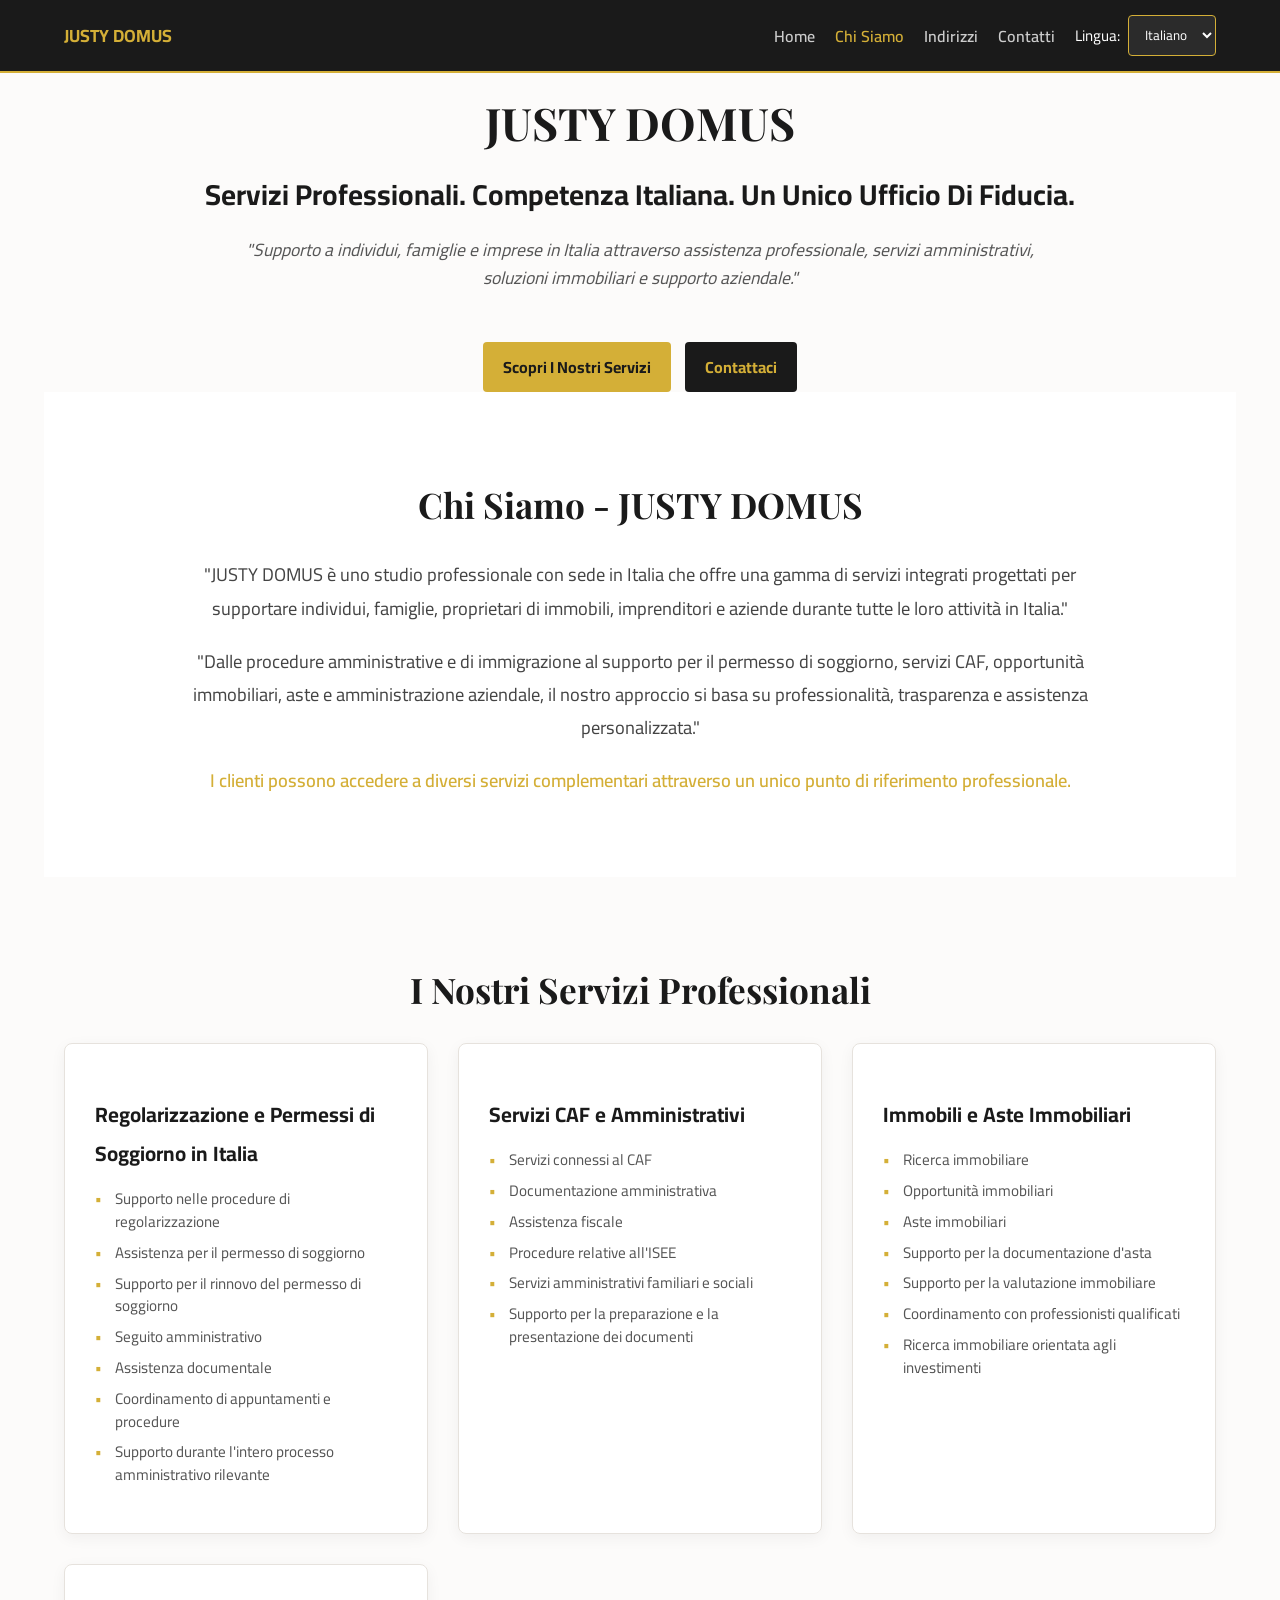
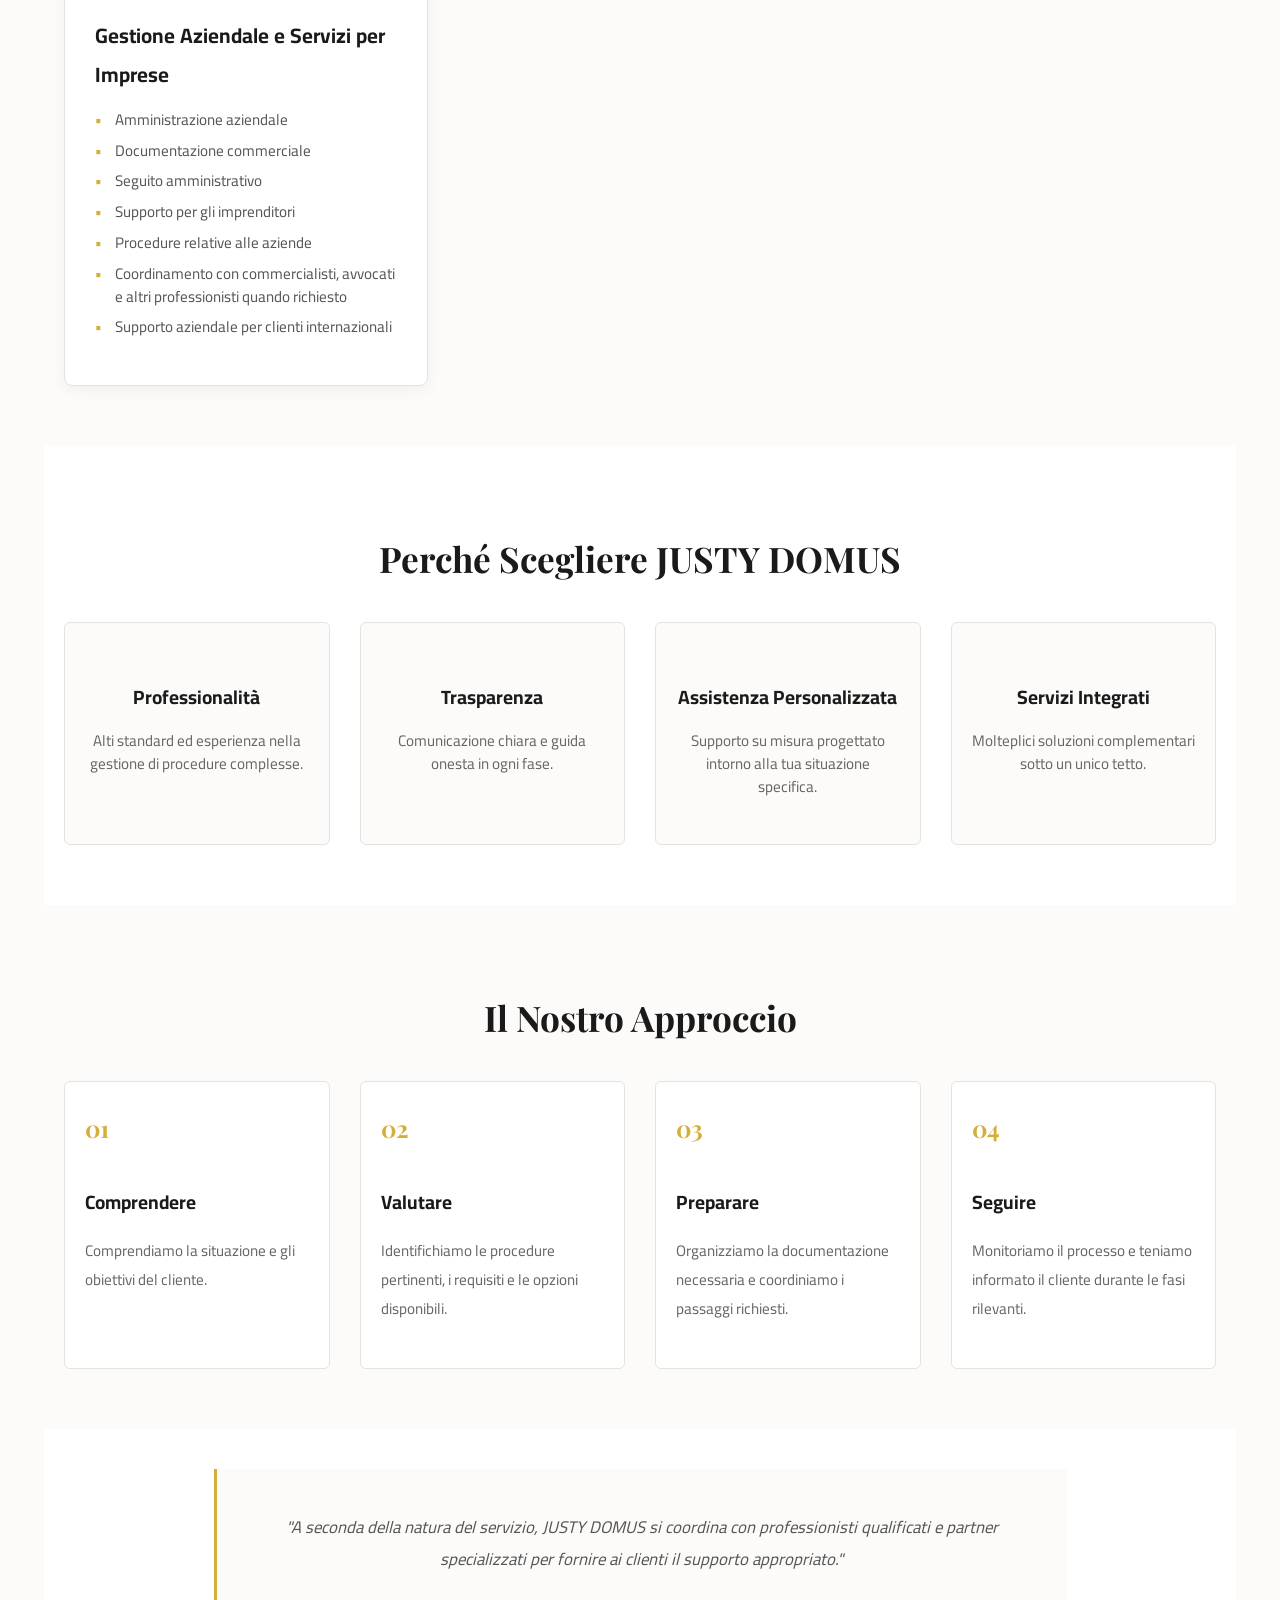
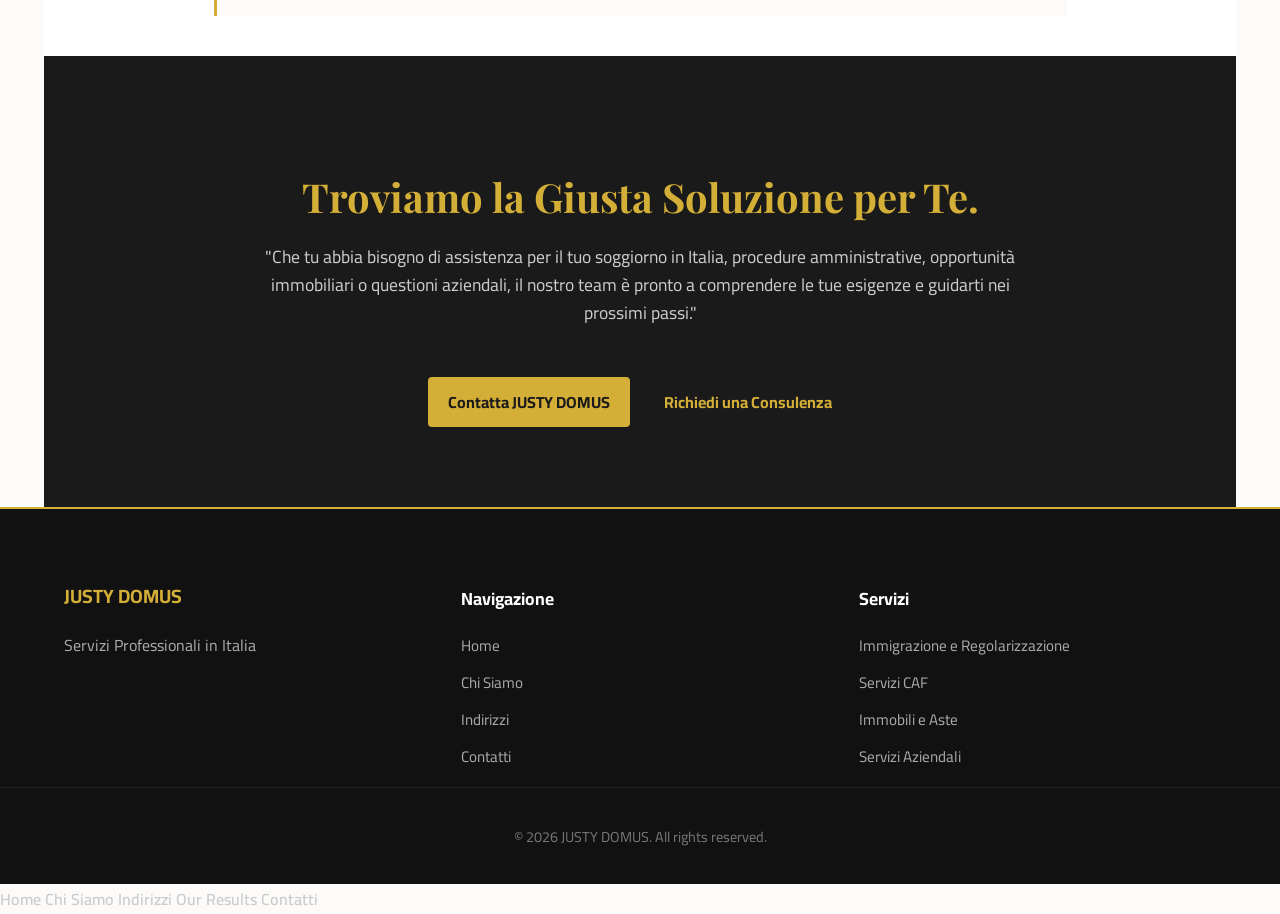
==== commit d60aee95: "Update about.html" ====
--- a/about.html
+++ b/about.html
@@ -539,3 +539,8 @@
 </body>
 </html>
 
+<a href="index.html" class="nav-btn" data-translate="nav_home">Home</a>
+<a href="about.html" class="nav-btn" data-translate="nav_about">About Us</a>
+<a href="addresses.html" class="nav-btn" data-translate="address_btn">Addresses</a>
+<a href="results.html" class="nav-btn" data-translate="nav_results">Our Results</a>
+<a href="contact.html" class="nav-btn" data-translate="contact_btn">Contact Us</a>
--- a/style.css
+++ b/style.css
@@ -460,3 +460,248 @@
 font-size: 0.9rem;
 color: #777;
 }
+Studio Europa:
+/* تنسيقات صفحة Our Results */
+.results-hero {
+background: linear-gradient(rgba(0,0,0,0.6), rgba(0,0,0,0.6)), url('logo.png') no-repeat center center/cover;
+background-color: #1a1a1a;
+padding: 80px 20px;
+color: #fff;
+margin-bottom: 40px;
+}
+
+.hero-badge {
+color: #d4af37;
+font-size: 0.9rem;
+font-weight: 700;
+letter-spacing: 2px;
+display: inline-block;
+margin-bottom: 10px;
+}
+
+.results-hero-title {
+font-family: 'Playfair Display', serif;
+font-size: 3rem;
+color: #fff;
+margin-bottom: 15px;
+}
+
+.results-hero-sub {
+color: #ddd;
+font-size: 1.1rem;
+max-width: 700px;
+margin: 0 auto;
+line-height: 1.6;
+}
+
+/* أزرار التصفية (Filters) */
+.filter-container {
+display: flex;
+justify-content: center;
+gap: 15px;
+flex-wrap: wrap;
+margin-bottom: 40px;
+}
+
+.filter-btn {
+background: #fff;
+border: 1px solid #e6e2dd;
+padding: 10px 22px;
+border-radius: 30px;
+font-weight: 600;
+cursor: pointer;
+transition: all 0.3s ease;
+color: #333;
+font-family: inherit;
+}
+
+.filter-btn:hover, .filter-btn.active {
+background-color: #1a1a1a;
+color: #d4af37;
+border-color: #1a1a1a;
+}
+
+/* شبكة بطاقات النتائج */
+.results-grid-section {
+margin-bottom: 60px;
+}
+
+.results-grid {
+display: grid;
+grid-template-columns: repeat(auto-fit, minmax(350px, 1fr));
+gap: 30px;
+}
+
+.result-card {
+background: #fff;
+border: 1px solid #e6e2dd;
+border-radius: 12px;
+overflow: hidden;
+box-shadow: 0 4px 15px rgba(0,0,0,0.03);
+transition: transform 0.3s ease, box-shadow 0.3s ease;
+display: flex;
+flex-direction: column;
+justify-content: space-between;
+}
+
+.result-card:hover {
+transform: translateY(-5px);
+box-shadow: 0 8px 25px rgba(212, 175, 55, 0.15);
+}
+
+.card-img-wrapper {
+position: relative;
+height: 220px;
+overflow: hidden;
+}
+
+.card-bg-img {
+width: 100%;
+height: 100%;
+object-fit: cover;
+}
+
+.card-overlay {
+position: absolute;
+top: 0; left: 0; width: 100%; height: 100%;
+background: linear-gradient(to top, rgba(0,0,0,0.8), rgba(0,0,0,0.2));
+}
+
+.card-header-content {
+position: absolute;
+bottom: 20px;
+left: 20px;
+right: 20px;
+color: #fff;
+display: flex;
+align-items: center;
+gap: 15px;
+z-index: 2;
+}
+
+[dir="rtl"] .card-header-content {
+text-align: right;
+}
+
+.country-flag {
+font-size: 2.5rem;
+}
+
+.card-header-content h3 {
+font-family: 'Playfair Display', serif;
+font-size: 1.5rem;
+color: #fff;
+margin: 0;
+}
+
+.card-body {
+padding: 20px;
+display: flex;
+justify-content: space-between;
+align-items: center;
+background-color: #fff;
+}
+
+.service-tags {
+display: flex;
+gap: 10px;
+flex-wrap: wrap;
+}
+
+.service-tags span {
+background-color: #f7f5f0;
+padding: 6px 12px;
+border-radius: 6px;
+font-size: 0.85rem;
+color: #444;
+font-weight: 600;
+border: 1px solid #e6e2dd;
+}
+
+.arrow-btn {
+width: 40px;
+height: 40px;
+background-color: #f7f5f0;
+border: 1px solid #e6e2dd;
+border-radius: 50%;
+display: flex;
+align-items: center;
+justify-content: center;
+color: #1a1a1a;
+text-decoration: none;
+font-weight: bold;
+transition: all 0.3s ease;
+}
+
+.arrow-btn:hover {
+background-color: #d4af37;
+color: #fff;
+border-color: #d4af37;
+}
+
+.dark-card {
+background-color: #1a1a1a;
+color: #fff;
+}
+
+.card-body-flex {
+padding: 40px 30px;
+display: flex;
+flex-direction: column;
+justify-content: space-between;
+height: 100%;
+}
+
+.gold-arrow {
+background-color: #2b2b2b;
+color: #d4af37;
+border-color: #444;
+}
+
+.promo-card {
+background: linear-gradient(135deg, #fcfbfa 0%, #f1ebe1 100%);
+border: 1px solid #d4af37;
+}
+
+/* قسم الإحصائيات (Stats) */
+.stats-section {
+background-color: #fff;
+border: 1px solid #e6e2dd;
+border-radius: 12px;
+padding: 40px 20px;
+margin-bottom: 60px;
+box-shadow: 0 4px 15px rgba(0,0,0,0.02);
+}
+
+.stats-grid {
+display: grid;
+
+Studio Europa:
+grid-template-columns: repeat(auto-fit, minmax(200px, 1fr));
+gap: 30px;
+text-align: center;
+}
+
+.stat-box {
+padding: 15px;
+}
+
+.stat-icon {
+font-size: 2rem;
+margin-bottom: 10px;
+display: inline-block;
+}
+
+.stat-num {
+font-family: 'Playfair Display', serif;
+font-size: 2.5rem;
+color: #1a1a1a;
+font-weight: bold;
+margin-bottom: 5px;
+}
+
+.stat-box p {
+color: #666;
+font-size: 1rem;
+font-weight: 600;
+}
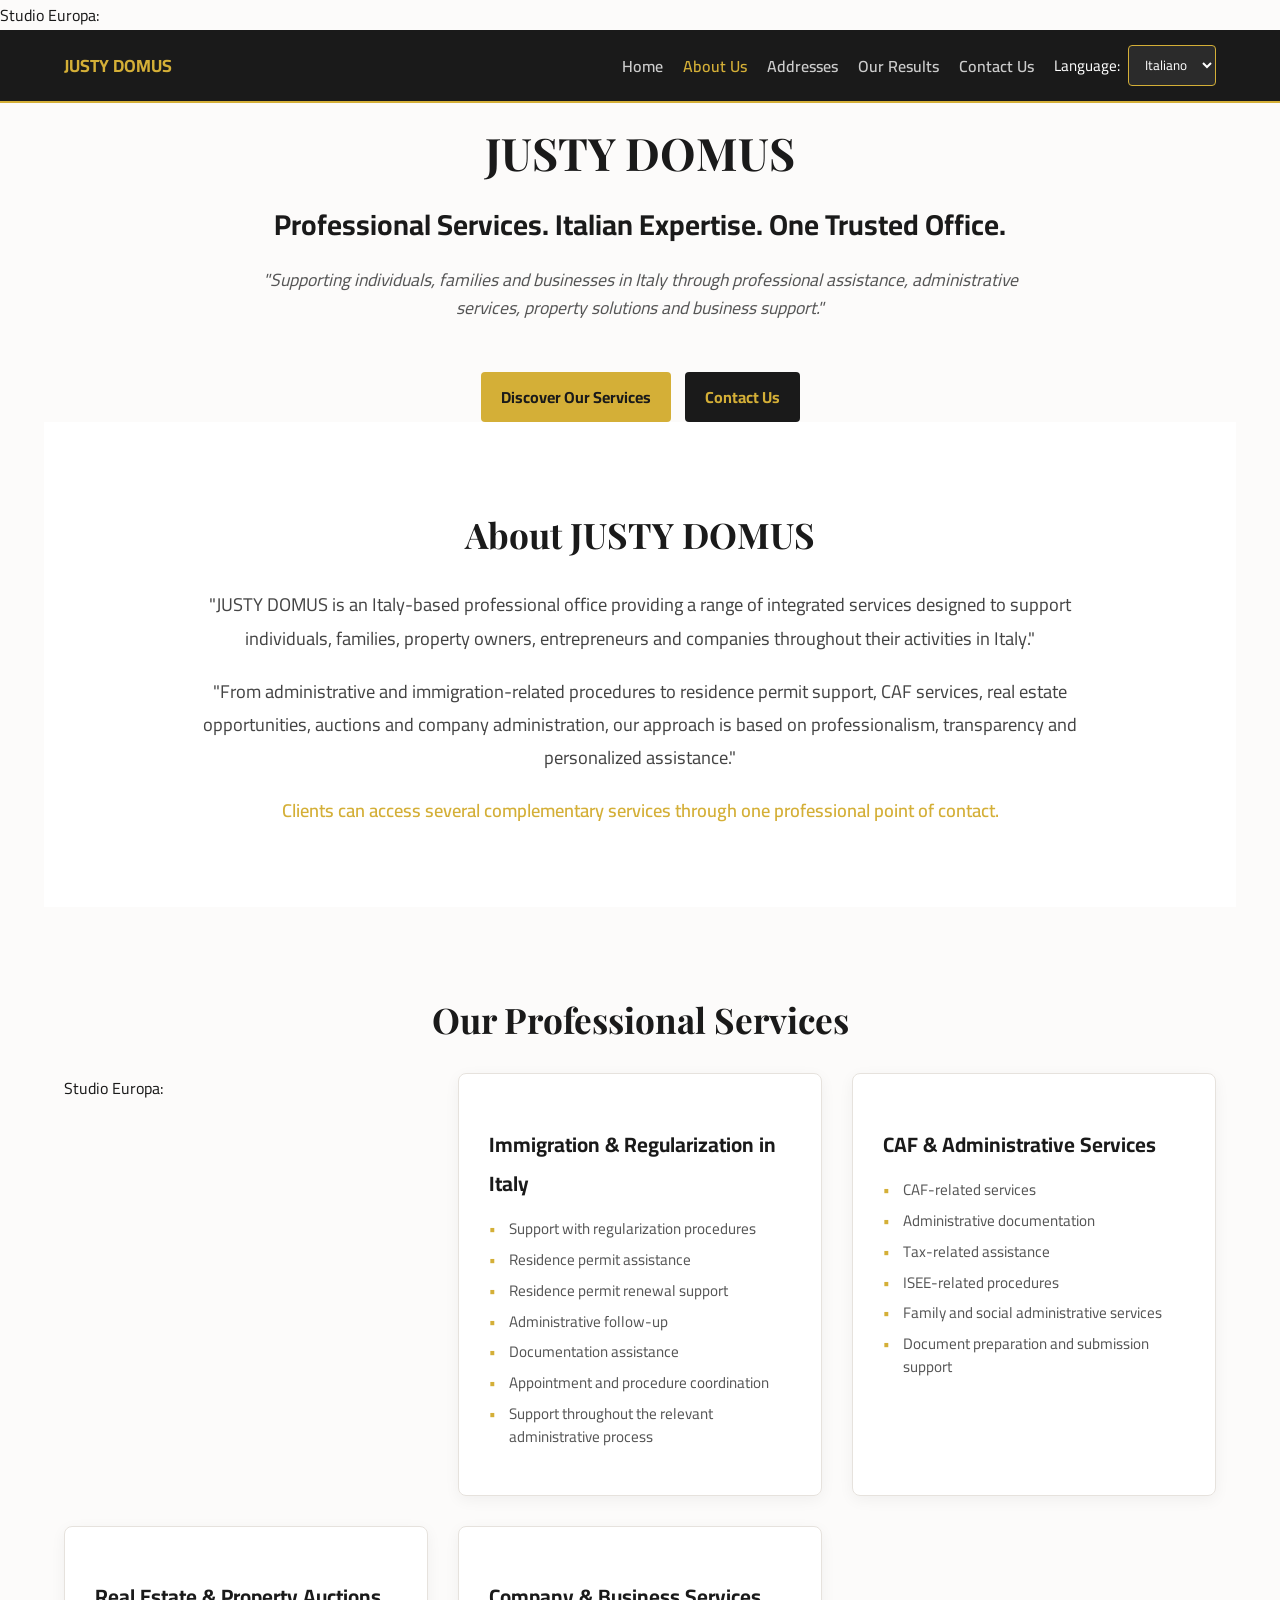
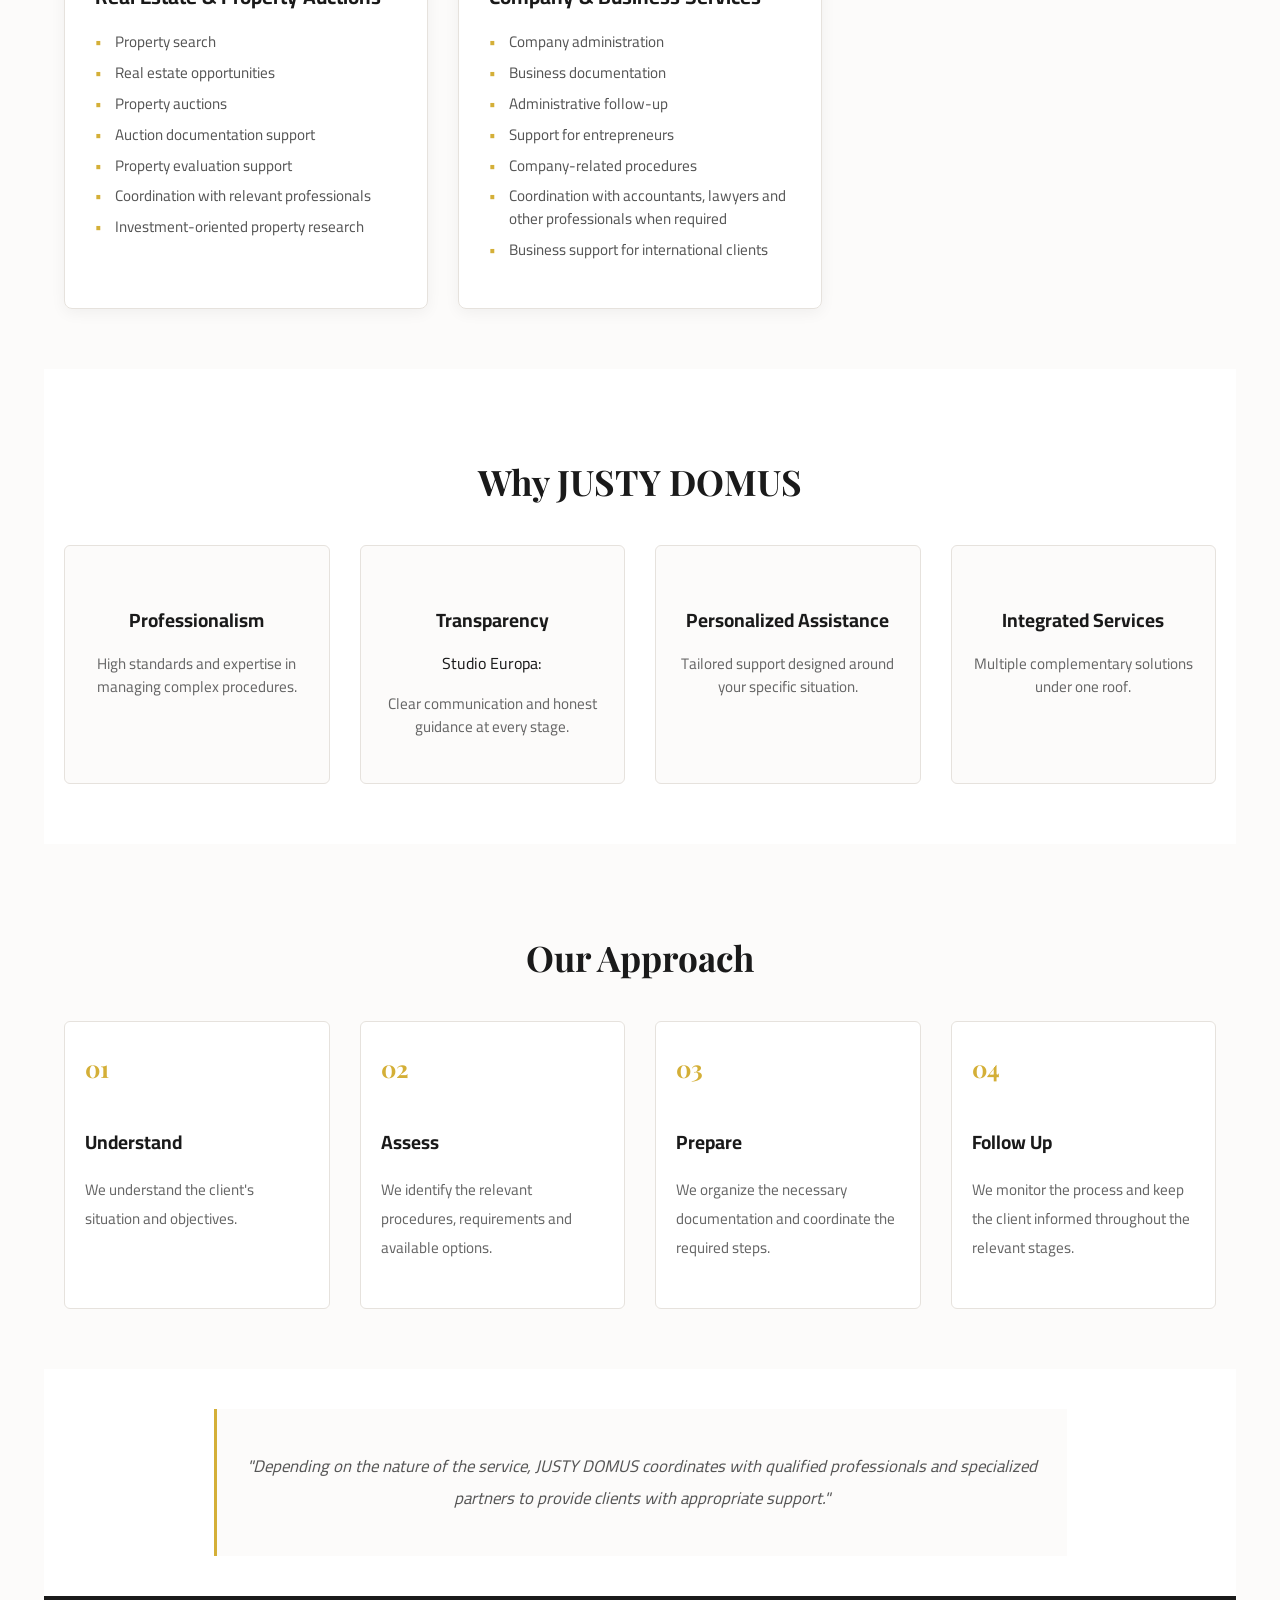
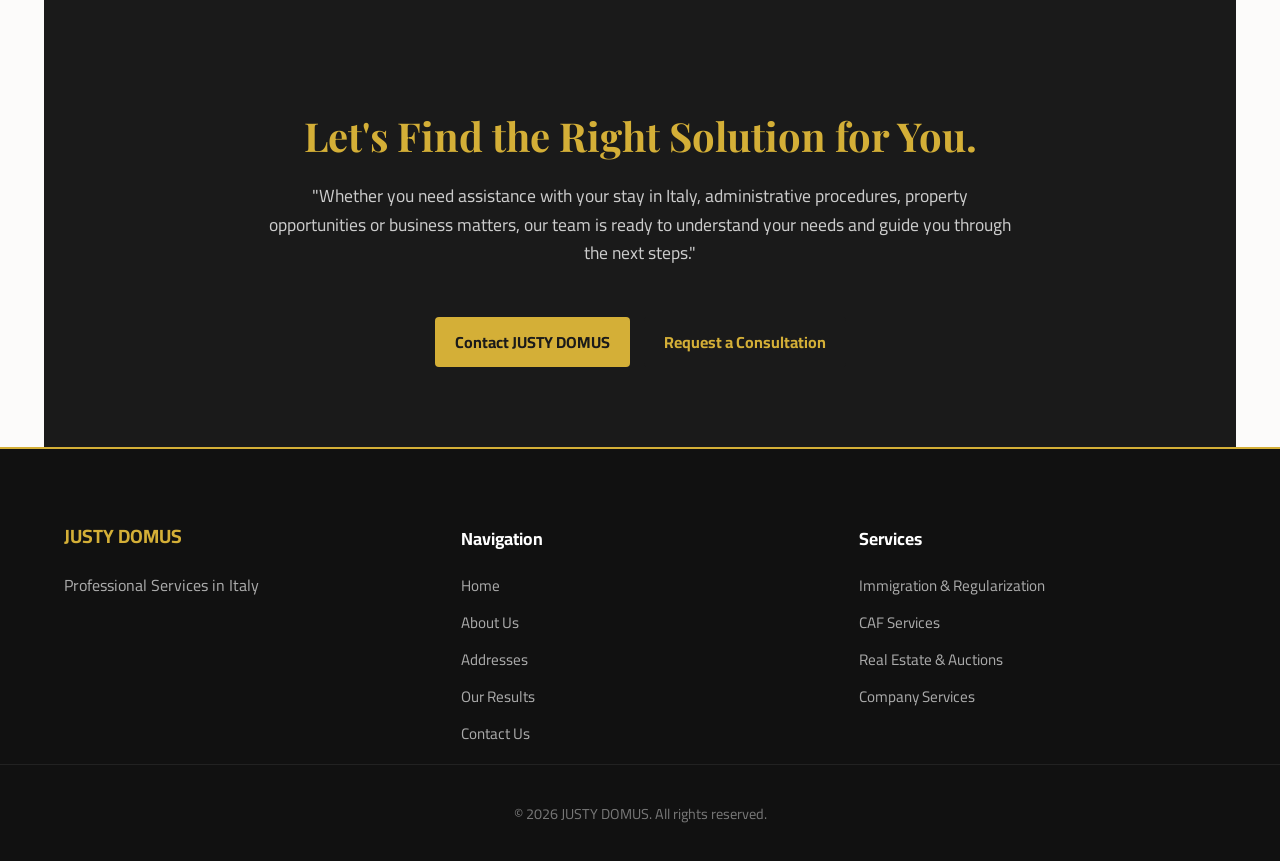
==== commit 5f683d0c: "Update about.html" ====
--- a/about.html
+++ b/about.html
@@ -1,546 +1,561 @@
+Studio Europa:
 <!DOCTYPE html>
 <html lang="it" dir="ltr" id="html-root" translate="no">
 <head>
-    <meta charset="UTF-8">
-    <meta name="viewport" content="width=device-width, initial-scale=1.0">
-    <title>About Us - Justy Domus</title>
-    <link rel="stylesheet" href="style.css">
-    <link href="https://fonts.googleapis.com/css2?family=Cairo:wght@400;600;700&family=Playfair+Display:wght@600;700&display=swap" rel="stylesheet">
+<meta charset="UTF-8">
+<meta name="viewport" content="width=device-width, initial-scale=1.0">
+<title>About Us - Justy Domus</title>
+<link rel="stylesheet" href="style.css">
+<link href="https://fonts.googleapis.com/css2?family=Cairo:wght@400;600;700&family=Playfair+Display:wght@600;700&display=swap" rel="stylesheet">
 </head>
 <body>
 
-    <!-- شريط التنقل العلوي -->
-    <header class="top-bar">
-        <div class="container lang-container">
-            <a href="index.html" class="brand-subtitle" style="text-decoration: none;" data-translate="brand_subtitle">JUSTY DOMUS</a>
-            <div class="top-right-controls">
-                <a href="index.html" class="nav-btn" data-translate="nav_home">Home</a>
-                <a href="about.html" class="nav-btn" style="color: #d4af37;" data-translate="nav_about">About Us</a>
-                <a href="addresses.html" class="nav-btn" data-translate="address_btn">Addresses</a>
-                <a href="contact.html" class="nav-btn" data-translate="contact_btn">Contact Us</a>
-                
-                <div class="language-selector">
-                    <label for="lang-select" id="lang-label" data-translate="lang_label">Language:</label>
-                    <select id="lang-select" onchange="changeLanguage(this.value)">
-                        <option value="it" id="opt-it">Italiano</option>
-                        <option value="en" id="opt-en">English</option>
-                        <option value="ar" id="opt-ar">العربية</option>
-                    </select>
-                </div>
-            </div>
-        </div>
-    </header>
-
-    <main class="main-content">
-        <!-- 1. قسم الهيرو (Hero Section) -->
-        <section class="about-hero text-center container">
-            <h1 class="site-title" data-translate="hero_title">JUSTY DOMUS</h1>
-            <p class="hero-headline" data-translate="hero_headline">Professional Services. Italian Expertise. One Trusted Office.</p>
-            <p class="hero-sub" data-translate="hero_sub">"Supporting individuals, families and businesses in Italy through professional assistance, administrative services, property solutions and business support."</p>
-            <div class="hero-buttons">
-                <a href="#services" class="map-link" data-translate="btn_discover">Discover Our Services</a>
-                <a href="contact.html" class="map-link" style="background-color: #1a1a1a; color: #d4af37; margin-left: 10px;" data-translate="btn_contact">Contact Us</a>
-            </div>
-        </section>
-
-        <!-- 2. نبذة عن الشركة (About Section) -->
-        <section class="container about-section">
-            <h2 class="section-title text-center" data-translate="about_title">About JUSTY DOMUS</h2>
-            <div class="about-text-box">
-                <p data-translate="about_p1">"JUSTY DOMUS is an Italy-based professional office providing a range of integrated services designed to support individuals, families, property owners, entrepreneurs and companies throughout their activities in Italy."</p>
-                <p data-translate="about_p2">"From administrative and immigration-related procedures to residence permit support, CAF services, real estate opportunities, auctions and company administration, our approach is based on professionalism, transparency and personalized assistance."</p>
-                <p class="highlight-text" data-translate="about_p3">Clients can access several complementary services through one professional point of contact.</p>
-            </div>
-        </section>
-
-        <!-- 3. خدماتنا الأساسية (Our Services) -->
-        <section id="services" class="container services-detailed-section">
-            <h2 class="section-title text-center" data-translate="services_main_title">Our Professional Services</h2>
-            
-            <div class="services-grid">
-                <!-- أ. الهجرة وتقنين الأوضاع -->
-                <div class="service-card">
-<h3 data-translate="s1_title">Immigration & Regularization in Italy</h3>
-                    <ul>
-                        <li data-translate="s1_li1">Support with regularization procedures</li>
-                        <li data-translate="s1_li2">Residence permit assistance</li>
-                        <li data-translate="s1_li3">Residence permit renewal support</li>
-                        <li data-translate="s1_li4">Administrative follow-up</li>
-                        <li data-translate="s1_li5">Documentation assistance</li>
-                        <li data-translate="s1_li6">Appointment and procedure coordination</li>
-                        <li data-translate="s1_li7">Support throughout the relevant administrative process</li>
-                    </ul>
-                </div>
-
-                <!-- ب. خدمات CAF والخدمات الإدارية -->
-                <div class="service-card">
-                    <h3 data-translate="s2_title">CAF & Administrative Services</h3>
-                    <ul>
-                        <li data-translate="s2_li1">CAF-related services</li>
-                        <li data-translate="s2_li2">Administrative documentation</li>
-                        <li data-translate="s2_li3">Tax-related assistance</li>
-                        <li data-translate="s2_li4">ISEE-related procedures</li>
-                        <li data-translate="s2_li5">Family and social administrative services</li>
-                        <li data-translate="s2_li6">Document preparation and submission support</li>
-                    </ul>
-                </div>
-
-                <!-- ج. العقارات والمزادات -->
-                <div class="service-card">
-                    <h3 data-translate="s3_title">Real Estate & Property Auctions</h3>
-                    <ul>
-                        <li data-translate="s3_li1">Property search</li>
-                        <li data-translate="s3_li2">Real estate opportunities</li>
-                        <li data-translate="s3_li3">Property auctions</li>
-                        <li data-translate="s3_li4">Auction documentation support</li>
-                        <li data-translate="s3_li5">Property evaluation support</li>
-                        <li data-translate="s3_li6">Coordination with relevant professionals</li>
-                        <li data-translate="s3_li7">Investment-oriented property research</li>
-                    </ul>
-                </div>
-
-                <!-- د. الشركات والخدمات التجارية -->
-                <div class="service-card">
-                    <h3 data-translate="s4_title">Company & Business Services</h3>
-                    <ul>
-                        <li data-translate="s4_li1">Company administration</li>
-                        <li data-translate="s4_li2">Business documentation</li>
-                        <li data-translate="s4_li3">Administrative follow-up</li>
-                        <li data-translate="s4_li4">Support for entrepreneurs</li>
-                        <li data-translate="s4_li5">Company-related procedures</li>
-                        <li data-translate="s4_li6">Coordination with accountants, lawyers and other professionals when required</li>
-                        <li data-translate="s4_li7">Business support for international clients</li>
-                    </ul>
-                </div>
-            </div>
-        </section>
-
-        <!-- 4. لماذا جستي دوموس (Why Justy Domus) -->
-        <section class="container why-section">
-            <h2 class="section-title text-center" data-translate="why_title">Why JUSTY DOMUS</h2>
-            <div class="values-grid">
-                <div class="value-card text-center">
-                    <h4 data-translate="val_1_title">Professionalism</h4>
-                    <p data-translate="val_1_desc">High standards and expertise in managing complex procedures.</p>
-                </div>
-                <div class="value-card text-center">
-                    <h4 data-translate="val_2_title">Transparency</h4>
-<p data-translate="val_2_desc">Clear communication and honest guidance at every stage.</p>
-                </div>
-                <div class="value-card text-center">
-                    <h4 data-translate="val_3_title">Personalized Assistance</h4>
-                    <p data-translate="val_3_desc">Tailored support designed around your specific situation.</p>
-                </div>
-                <div class="value-card text-center">
-                    <h4 data-translate="val_4_title">Integrated Services</h4>
-                    <p data-translate="val_4_desc">Multiple complementary solutions under one roof.</p>
-                </div>
-            </div>
-        </section>
-
-        <!-- 5. منهجية عملنا (Our Approach - Timeline) -->
-        <section class="container approach-section">
-            <h2 class="section-title text-center" data-translate="approach_title">Our Approach</h2>
-            <div class="timeline">
-                <div class="timeline-item">
-                    <span class="step-num">01</span>
-                    <h4 data-translate="step_1_title">Understand</h4>
-                    <p data-translate="step_1_desc">We understand the client's situation and objectives.</p>
-                </div>
-                <div class="timeline-item">
-                    <span class="step-num">02</span>
-                    <h4 data-translate="step_2_title">Assess</h4>
-                    <p data-translate="step_2_desc">We identify the relevant procedures, requirements and available options.</p>
-                </div>
-                <div class="timeline-item">
-                    <span class="step-num">03</span>
-                    <h4 data-translate="step_3_title">Prepare</h4>
-                    <p data-translate="step_3_desc">We organize the necessary documentation and coordinate the required steps.</p>
-                </div>
-                <div class="timeline-item">
-                    <span class="step-num">04</span>
-                    <h4 data-translate="step_4_title">Follow Up</h4>
-                    <p data-translate="step_4_desc">We monitor the process and keep the client informed throughout the relevant stages.</p>
-                </div>
-            </div>
-        </section>
-
-        <!-- 6. شبكة المهنيين (Professional Network) -->
-        <section class="container network-section text-center">
-            <div class="network-box">
-                <p data-translate="network_text">"Depending on the nature of the service, JUSTY DOMUS coordinates with qualified professionals and specialized partners to provide clients with appropriate support."</p>
-            </div>
-        </section>
-
-        <!-- 7. الـ CTA النهائي (Final CTA) -->
-        <section class="final-cta text-center container">
-            <h2 data-translate="cta_headline">Let's Find the Right Solution for You.</h2>
-            <p data-translate="cta_text">"Whether you need assistance with your stay in Italy, administrative procedures, property opportunities or business matters, our team is ready to understand your needs and guide you through the next steps."</p>
-            <div style="margin-top: 30px;">
-                <a href="contact.html" class="map-link" data-translate="cta_btn1">Contact JUSTY DOMUS</a>
-                <a href="contact.html" class="map-link" style="background-color: #1a1a1a; color: #d4af37; margin-left: 10px;" data-translate="cta_btn2">Request a Consultation</a>
-            </div>
-        </section>
-    </main>
-
-    <!-- الفوتر الاحترافي (Footer) -->
-    <footer class="site-footer">
-        <div class="container footer-grid">
-            <div class="footer-col">
-                <h3 data-translate="brand_subtitle">JUSTY DOMUS</h3>
-                <p data-translate="footer_brand_desc">Professional Services in Italy</p>
-            </div>
-            <div class="footer-col">
-                <h4 data-translate="footer_nav_title">Navigation</h4>
-                <ul>
-                    <li><a href="index.html" data-translate="nav_home">Home</a></li>
-                    <li><a href="about.
-html" data-translate="nav_about">About Us</a></li>
-                    <li><a href="addresses.html" data-translate="address_btn">Addresses</a></li>
-                    <li><a href="contact.html" data-translate="contact_btn">Contact Us</a></li>
-                </ul>
-            </div>
-            <div class="footer-col">
-                <h4 data-translate="footer_services_title">Services</h4>
-                <ul>
-                    <li data-translate="footer_s1">Immigration & Regularization</li>
-                    <li data-translate="footer_s2">CAF Services</li>
-                    <li data-translate="footer_s3">Real Estate & Auctions</li>
-                    <li data-translate="footer_s4">Company Services</li>
-                </ul>
-            </div>
-        </div>
-        <div class="footer-bottom text-center">
-            <p>&copy; 2026 JUSTY DOMUS. All rights reserved.</p>
-        </div>
-    </footer>
-
-    <!-- كود الترجمة الشامل (i18n) للغات الثلاثة -->
-    <script>
-        const translations = {
-            it: {
-                lang_label: "Lingua:",
-                opt_it: "Italiano",
-                opt_en: "Inglese",
-                opt_ar: "Arabo",
-                brand_subtitle: "JUSTY DOMUS",
-                nav_home: "Home",
-                nav_about: "Chi Siamo",
-                address_btn: "Indirizzi",
-                contact_btn: "Contatti",
-                
-                hero_title: "JUSTY DOMUS",
-                hero_headline: "Servizi Professionali. Competenza Italiana. Un Unico Ufficio Di Fiducia.",
-                hero_sub: "\"Supporto a individui, famiglie e imprese in Italia attraverso assistenza professionale, servizi amministrativi, soluzioni immobiliari e supporto aziendale.\"",
-                btn_discover: "Scopri I Nostri Servizi",
-                btn_contact: "Contattaci",
-
-                about_title: "Chi Siamo - JUSTY DOMUS",
-                about_p1: "\"JUSTY DOMUS è uno studio professionale con sede in Italia che offre una gamma di servizi integrati progettati per supportare individui, famiglie, proprietari di immobili, imprenditori e aziende durante tutte le loro attività in Italia.\"",
-                about_p2: "\"Dalle procedure amministrative e di immigrazione al supporto per il permesso di soggiorno, servizi CAF, opportunità immobiliari, aste e amministrazione aziendale, il nostro approccio si basa su professionalità, trasparenza e assistenza personalizzata.\"",
-                about_p3: "I clienti possono accedere a diversi servizi complementari attraverso un unico punto di riferimento professionale.",
-
-                services_main_title: "I Nostri Servizi Professionali",
-
-                s1_title: "Regolarizzazione e Permessi di Soggiorno in Italia",
-                s1_li1: "Supporto nelle procedure di regolarizzazione",
-                s1_li2: "Assistenza per il permesso di soggiorno",
-                s1_li3: "Supporto per il rinnovo del permesso di soggiorno",
-                s1_li4: "Seguito amministrativo",
-                s1_li5: "Assistenza documentale",
-                s1_li6: "Coordinamento di appuntamenti e procedure",
-                s1_li7: "Supporto durante l'intero processo amministrativo rilevante",
-
-                s2_title: "Servizi CAF e Amministrativi",
-                s2_li1: "Servizi connessi al CAF",
-                s2_li2: "Documentazione amministrativa",
-                s2_li3: "Assistenza fiscale",
-                s2_li4: "Procedure relative all'ISEE",
-                s2_li5: "Servizi amministrativi familiari e sociali",
-                s2_li6: "Supporto per la preparazione e la presentazione dei documenti",
-
-                s3_title: "Immobili e Aste Immobiliari",
-                s3_li1: "Ricerca immobiliare",
-                s3_li2: "Opportunità immobiliari",
-                s3_li3: "Aste immobiliari",
-                s3_li4: "Supporto per la documentazione d'asta",
-                s3_li5: "Supporto per la valutazione immobiliare",
-                s3_li6: "Coordinamento con professionisti qualificati",
-s3_li7: "Ricerca immobiliare orientata agli investimenti",
-
-                s4_title: "Gestione Aziendale e Servizi per Imprese",
-                s4_li1: "Amministrazione aziendale",
-                s4_li2: "Documentazione commerciale",
-                s4_li3: "Seguito amministrativo",
-                s4_li4: "Supporto per gli imprenditori",
-                s4_li5: "Procedure relative alle aziende",
-                s4_li6: "Coordinamento con commercialisti, avvocati e altri professionisti quando richiesto",
-                s4_li7: "Supporto aziendale per clienti internazionali",
-
-                why_title: "Perché Scegliere JUSTY DOMUS",
-                val_1_title: "Professionalità",
-                val_1_desc: "Alti standard ed esperienza nella gestione di procedure complesse.",
-                val_2_title: "Trasparenza",
-                val_2_desc: "Comunicazione chiara e guida onesta in ogni fase.",
-                val_3_title: "Assistenza Personalizzata",
-                val_3_desc: "Supporto su misura progettato intorno alla tua situazione specifica.",
-                val_4_title: "Servizi Integrati",
-                val_4_desc: "Molteplici soluzioni complementari sotto un unico tetto.",
-
-                approach_title: "Il Nostro Approccio",
-                step_1_title: "Comprendere",
-                step_1_desc: "Comprendiamo la situazione e gli obiettivi del cliente.",
-                step_2_title: "Valutare",
-                step_2_desc: "Identifichiamo le procedure pertinenti, i requisiti e le opzioni disponibili.",
-                step_3_title: "Preparare",
-                step_3_desc: "Organizziamo la documentazione necessaria e coordiniamo i passaggi richiesti.",
-                step_4_title: "Seguire",
-                step_4_desc: "Monitoriamo il processo e teniamo informato il cliente durante le fasi rilevanti.",
-
-                network_text: "\"A seconda della natura del servizio, JUSTY DOMUS si coordina con professionisti qualificati e partner specializzati per fornire ai clienti il supporto appropriato.\"",
-
-                cta_headline: "Troviamo la Giusta Soluzione per Te.",
-                cta_text: "\"Che tu abbia bisogno di assistenza per il tuo soggiorno in Italia, procedure amministrative, opportunità immobiliari o questioni aziendali, il nostro team è pronto a comprendere le tue esigenze e guidarti nei prossimi passi.\"",
-                cta_btn1: "Contatta JUSTY DOMUS",
-                cta_btn2: "Richiedi una Consulenza",
-
-                footer_brand_desc: "Servizi Professionali in Italia",
-                footer_nav_title: "Navigazione",
-                footer_services_title: "Servizi",
-                footer_s1: "Immigrazione e Regolarizzazione",
-                footer_s2: "Servizi CAF",
-                footer_s3: "Immobili e Aste",
-                footer_s4: "Servizi Aziendali"
-            },
-            en: {
-                lang_label: "Language:",
-                opt_it: "Italian",
-                opt_en: "English",
-                opt_ar: "Arabic",
-                brand_subtitle: "JUSTY DOMUS",
-                nav_home: "Home",
-                nav_about: "About Us",
-                address_btn: "Addresses",
-                contact_btn: "Contact Us",
-
-                hero_title: "JUSTY DOMUS",
-                hero_headline: "Professional Services. Italian Expertise. One Trusted Office.",
-                hero_sub: "\"Supporting individuals, families and businesses in Italy through professional assistance, administrative services, property solutions and business support.\"",
-                btn_discover: "Discover Our Services",
-                btn_contact: "Contact Us",
-
-                about_title: "About JUSTY DOMUS",
-                about_p1: "\"JUSTY DOMUS is an Italy-based professional office providing a range of integrated services designed to support individuals, families, property owners, entrepreneurs and companies throughout their activities in Italy.\"",
-about_p2: "\"From administrative and immigration-related procedures to residence permit support, CAF services, real estate opportunities, auctions and company administration, our approach is based on professionalism, transparency and personalized assistance.\"",
-                about_p3: "Clients can access several complementary services through one professional point of contact.",
-
-                services_main_title: "Our Professional Services",
-
-                s1_title: "Immigration & Regularization in Italy",
-                s1_li1: "Support with regularization procedures",
-                s1_li2: "Residence permit assistance",
-                s1_li3: "Residence permit renewal support",
-                s1_li4: "Administrative follow-up",
-                s1_li5: "Documentation assistance",
-                s1_li6: "Appointment and procedure coordination",
-                s1_li7: "Support throughout the relevant administrative process",
-
-                s2_title: "CAF & Administrative Services",
-                s2_li1: "CAF-related services",
-                s2_li2: "Administrative documentation",
-                s2_li3: "Tax-related assistance",
-                s2_li4: "ISEE-related procedures",
-                s2_li5: "Family and social administrative services",
-                s2_li6: "Document preparation and submission support",
-
-                s3_title: "Real Estate & Property Auctions",
-                s3_li1: "Property search",
-                s3_li2: "Real estate opportunities",
-                s3_li3: "Property auctions",
-                s3_li4: "Auction documentation support",
-                s3_li5: "Property evaluation support",
-                s3_li6: "Coordination with relevant professionals",
-                s3_li7: "Investment-oriented property research",
-
-                s4_title: "Company & Business Services",
-                s4_li1: "Company administration",
-                s4_li2: "Business documentation",
-                s4_li3: "Administrative follow-up",
-                s4_li4: "Support for entrepreneurs",
-                s4_li5: "Company-related procedures",
-                s4_li6: "Coordination with accountants, lawyers and other professionals when required",
-                s4_li7: "Business support for international clients",
-
-                why_title: "Why JUSTY DOMUS",
-                val_1_title: "Professionalism",
-                val_1_desc: "High standards and expertise in managing complex procedures.",
-                val_2_title: "Transparency",
-                val_2_desc: "Clear communication and honest guidance at every stage.",
-                val_3_title: "Personalized Assistance",
-                val_3_desc: "Tailored support designed around your specific situation.",
-                val_4_title: "Integrated Services",
-                val_4_desc: "Multiple complementary solutions under one roof.",
-
-                approach_title: "Our Approach",
-                step_1_title: "Understand",
-                step_1_desc: "We understand the client's situation and objectives.",
-                step_2_title: "Assess",
-                step_2_desc: "We identify the relevant procedures, requirements and available options.",
-                step_3_title: "Prepare",
-                step_3_desc: "We organize the necessary documentation and coordinate the required steps.",
-                step_4_title: "Follow Up",
-                step_4_desc: "We monitor the process and keep the client informed throughout the relevant stages.",
-
-                network_text: "\"Depending on the nature of the service, JUSTY DOMUS coordinates with qualified professionals and specialized partners to provide clients with appropriate support.\"",
-
-                cta_headline: "Let's Find the Right Solution for You.",
-                cta_text: "\"Whether you need assistance with your stay in Italy, administrative procedures, property opportunities or business matters, our team is ready to understand your needs and guide you through the next steps.\"",
-cta_btn1: "Contact JUSTY DOMUS",
-                cta_btn2: "Request a Consultation",
-
-                footer_brand_desc: "Professional Services in Italy",
-                footer_nav_title: "Navigation",
-                footer_services_title: "Services",
-                footer_s1: "Immigration & Regularization",
-                footer_s2: "CAF Services",
-                footer_s3: "Real Estate & Auctions",
-                footer_s4: "Company Services"
-            },
-            ar: {
-                lang_label: "اللغة:",
-                opt_it: "الإيطالية",
-                opt_en: "الإنجليزية",
-                opt_ar: "العربية",
-                brand_subtitle: "جستي دوموس",
-                nav_home: "الرئيسية",
-                nav_about: "من نحن",
-                address_btn: "العناوين",
-                contact_btn: "تواصل معنا",
-
-                hero_title: "جستي دوموس",
-                hero_headline: "خدمات احترافية. خبرة إيطالية. مكتب واحد موثوق.",
-                hero_sub: "\"دعم الأفراد والعائلات والشركات في إيطاليا من خلال المساعدة المهنية، الخدمات الإدارية، الحلول العقارية ودعم الأعمال.\"",
-                btn_discover: "اكتشف خدماتنا",
-                btn_contact: "تواصل معنا",
-
-                about_title: "عن جستي دوموس",
-                about_p1: "\"جستي دوموس هو مكتب مهني مقره إيطاليا يقدم مجموعة من الخدمات المتكاملة المصممة لدعم الأفراد، العائلات، أصحاب العقارات، رواد الأعمال والشركات طوال أنشطتهم في إيطاليا.\"",
-                about_p2: "\"من الإجراءات الإدارية المتعلقة بالهجرة إلى دعم تصاريح الإقامة، خدمات CAF، الفرص العقارية، المزادات وإدارة الشركات، يعتمد نهجنا على المهنية، والشفافية، والمساعدة المخصصة.\"",
-                about_p3: "يمكن للعملاء الوصول إلى العديد من الخدمات التكاملية من خلال نقطة اتصال مهنية واحدة.",
-
-                services_main_title: "خدماتنا المهنية",
-
-                s1_title: "تقنين الأوضاع والإجراءات في إيطاليا",
-                s1_li1: "الدعم في إجراءات تقنين الأوضاع",
-                s1_li2: "المساعدة في استخراج تصاريح الإقامة",
-                s1_li3: "الدعم في تجديد تصاريح الإقامة",
-                s1_li4: "المتابعة الإدارية",
-                s1_li5: "المساعدة في توثيق المستندات",
-                s1_li6: "تنسيق المواعيد والإجراءات",
-                s1_li7: "الدعم طوال العملية الإدارية ذات الصلة",
-
-                s2_title: "خدمات CAF والخدمات الإدارية",
-                s2_li1: "الخدمات المتعلقة بمكتب CAF",
-                s2_li2: "إعداد المستندات الإدارية",
-                s2_li3: "المساعدة الضريبية",
-                s2_li4: "إجراءات شهادة ISEE",
-                s2_li5: "الخدمات الإدارية الأسرية والاجتماعية",
-                s2_li6: "الدعم في إعداد وتقديم المستندات",
-
-                s3_title: "العقارات والمزادات العقارية",
-                s3_li1: "البحث عن العقارات",
-                s3_li2: "الفرص العقارية المتاحة",
-                s3_li3: "المزادات العقارية",
-                s3_li4: "دعم مستندات المزادات",
-                s3_li5: "دعم تقييم العقارات",
-                s3_li6: "التنسيق مع المهنيين المختصين",
-                s3_li7: "بحوث العقارات الموجهة للاستثمار",
-
-                s4_title: "إدارة الشركات والخدمات التجارية",
-                s4_li1: "إدارة الشركات",
-                s4_li2: "المستندات التجارية",
-                s4_li3: "المتابعة الإدارية المستمرة",
-                s4_li4: "الدعم لرواد الأعمال",
-                s4_li5: "الإجراءات الخاصة بالشركات",
-                s4_li6: "التنسيق مع المحاسبين والمحامين وغيرهم من المهنيين عند الحاجة",
-                s4_li7: "دعم الأعمال للعملاء الدوليين",
-
-                why_title: "لماذا تختار جستي دوموس",
-                val_1_title: "المهنية والاحترافية",
-                val_1_desc: "معايير عالية وخبرة واسعة في إدارة الإجراءات المعقدة.",
-                val_2_title: "الشفافية",
-                val_2_desc: "تواصل واضح وتوجيه صادق في كل مرحلة.",
-                val_3_title: "مساعدة مخصصة",
-                val_3_desc: "دعم مخصص مصمم خصيصاً ليناسب حالتك الفردية.",
-                val_4_title: "خدمات متكاملة",
-                val_4_desc: "حلول متعددة ومتكاملة تحت سقف واحد.",
-approach_title: "منهجية عملنا",
-                step_1_title: "الفهم",
-                step_1_desc: "نفهم حالة العميل وأهدافه بدقة.",
-                step_2_title: "التقييم",
-                step_2_desc: "نحدد الإجراءات والمتطلبات والخيارات المتاحة ذات الصلة.",
-                step_3_title: "التحضير",
-                step_3_desc: "نجهز المستندات اللازمة وننسق الخطوات المطلوبة.",
-                step_4_title: "المتابعة",
-                step_4_desc: "راقب العملية ونبقي العميل على اطلاع طوال المراحل ذات الصلة.",
-
-                network_text: "\"اعتماداً على طبيعة الخدمة، تنسق جستي دوموس مع مهنيين مؤهلين وشركاء متخصصين لتزويد العملاء بالدعم المناسب.\"",
-
-                cta_headline: "دعنا نجد الحل المناسب لك.",
-                cta_text: "\"سواء كنت بحاجة إلى مساعدة بشأن إقامتك في إيطاليا، الإجراءات الإدارية، الفرص العقارية أو الأمور التجارية، فريقنا مستعد لفهم احتياجاتك وإرشادك خلال الخطوات القادمة.\"",
-                cta_btn1: "تواصل مع جستي دوموس",
-                cta_btn2: "اطلب استشارة",
-
-                footer_brand_desc: "خدمات مهنية في إيطاليا",
-                footer_nav_title: "التنقل",
-                footer_services_title: "الخدمات",
-                footer_s1: "الهجرة وتقنين الأوضاع",
-                footer_s2: "خدمات CAF",
-                footer_s3: "العقارات والمزادات",
-                footer_s4: "خدمات الشركات"
-            }
-        };
-
-        function changeLanguage(lang) {
-            const root = document.getElementById('html-root');
-            if (lang === 'ar') {
-                root.setAttribute('dir', 'rtl');
-                root.setAttribute('lang', 'ar');
-            } else {
-                root.setAttribute('dir', 'ltr');
-                root.setAttribute('lang', lang);
-            }
-
-            document.querySelectorAll('[data-translate]').forEach(element => {
-                const key = element.getAttribute('data-translate');
-                if (translations[lang] && translations[lang][key]) {
-                    element.innerHTML = translations[lang][key];
-                }
-            });
-            
-            const label = document.getElementById('lang-label');
-            if (label && translations[lang]) {
-                label.textContent = translations[lang].lang_label;
-            }
-
-            document.getElementById('opt-it').textContent = translations[lang].opt_it;
-            document.getElementById('opt-en').textContent = translations[lang].opt_en;
-            document.getElementById('opt-ar').textContent = translations[lang].opt_ar;
-
-            localStorage.setItem('selected_lang', lang);
-        }
-
-        window.onload = function() {
-            const savedLang = localStorage.getItem('selected_lang') || 'it';
-            document.getElementById('lang-select').value = savedLang;
-            changeLanguage(savedLang);
-        };
-    </script>
-</body>
-</html>
-
+<!-- شريط التنقل العلوي -->
+<header class="top-bar">
+<div class="container lang-container">
+<a href="index.html" class="brand-subtitle" style="text-decoration: none;" data-translate="brand_subtitle">JUSTY DOMUS</a>
+<div class="top-right-controls">
 <a href="index.html" class="nav-btn" data-translate="nav_home">Home</a>
-<a href="about.html" class="nav-btn" data-translate="nav_about">About Us</a>
+<a href="about.html" class="nav-btn" style="color: #d4af37;" data-translate="nav_about">About Us</a>
 <a href="addresses.html" class="nav-btn" data-translate="address_btn">Addresses</a>
 <a href="results.html" class="nav-btn" data-translate="nav_results">Our Results</a>
-<a href="contact.html" class="nav-btn" data-translate="contact_btn">Contact Us</a>+<a href="contact.html" class="nav-btn" data-translate="contact_btn">Contact Us</a>
+
+<div class="language-selector">
+<label for="lang-select" id="lang-label" data-translate="lang_label">Language:</label>
+<select id="lang-select" onchange="changeLanguage(this.value)">
+<option value="it" id="opt-it">Italiano</option>
+<option value="en" id="opt-en">English</option>
+<option value="ar" id="opt-ar">العربية</option>
+</select>
+</div>
+</div>
+</div>
+</header>
+
+<main class="main-content">
+<!-- 1. قسم الهيرو (Hero Section) -->
+<section class="about-hero text-center container">
+<h1 class="site-title" data-translate="hero_title">JUSTY DOMUS</h1>
+<p class="hero-headline" data-translate="hero_headline">Professional Services. Italian Expertise. One Trusted Office.</p>
+<p class="hero-sub" data-translate="hero_sub">"Supporting individuals, families and businesses in Italy through professional assistance, administrative services, property solutions and business support."</p>
+<div class="hero-buttons">
+<a href="#services" class="map-link" data-translate="btn_discover">Discover Our Services</a>
+<a href="contact.html" class="map-link" style="background-color: #1a1a1a; color: #d4af37; margin-left: 10px;" data-translate="btn_contact">Contact Us</a>
+</div>
+</section>
+
+<!-- 2. نبذة عن الشركة (About Section) -->
+<section class="container about-section">
+<h2 class="section-title text-center" data-translate="about_title">About JUSTY DOMUS</h2>
+<div class="about-text-box">
+<p data-translate="about_p1">"JUSTY DOMUS is an Italy-based professional office providing a range of integrated services designed to support individuals, families, property owners, entrepreneurs and companies throughout their activities in Italy."</p>
+<p data-translate="about_p2">"From administrative and immigration-related procedures to residence permit support, CAF services, real estate opportunities, auctions and company administration, our approach is based on professionalism, transparency and personalized assistance."</p>
+<p class="highlight-text" data-translate="about_p3">Clients can access several complementary services through one professional point of contact.</p>
+</div>
+</section>
+
+<!-- 3. خدماتنا الأساسية (Our Services) -->
+<section id="services" class="container services-detailed-section">
+<h2 class="section-title text-center" data-translate="services_main_title">Our Professional Services</h2>
+
+<div class="services-grid">
+<!-- أ. الهجرة وتقنين الأوضاع -->
+
+Studio Europa:
+<div class="service-card">
+<h3 data-translate="s1_title">Immigration & Regularization in Italy</h3>
+<ul>
+<li data-translate="s1_li1">Support with regularization procedures</li>
+<li data-translate="s1_li2">Residence permit assistance</li>
+<li data-translate="s1_li3">Residence permit renewal support</li>
+<li data-translate="s1_li4">Administrative follow-up</li>
+<li data-translate="s1_li5">Documentation assistance</li>
+<li data-translate="s1_li6">Appointment and procedure coordination</li>
+<li data-translate="s1_li7">Support throughout the relevant administrative process</li>
+</ul>
+</div>
+
+<!-- ب. خدمات CAF والخدمات الإدارية -->
+<div class="service-card">
+<h3 data-translate="s2_title">CAF & Administrative Services</h3>
+<ul>
+<li data-translate="s2_li1">CAF-related services</li>
+<li data-translate="s2_li2">Administrative documentation</li>
+<li data-translate="s2_li3">Tax-related assistance</li>
+<li data-translate="s2_li4">ISEE-related procedures</li>
+<li data-translate="s2_li5">Family and social administrative services</li>
+<li data-translate="s2_li6">Document preparation and submission support</li>
+</ul>
+</div>
+
+<!-- ج. العقارات والمزادات -->
+<div class="service-card">
+<h3 data-translate="s3_title">Real Estate & Property Auctions</h3>
+<ul>
+<li data-translate="s3_li1">Property search</li>
+<li data-translate="s3_li2">Real estate opportunities</li>
+<li data-translate="s3_li3">Property auctions</li>
+<li data-translate="s3_li4">Auction documentation support</li>
+<li data-translate="s3_li5">Property evaluation support</li>
+<li data-translate="s3_li6">Coordination with relevant professionals</li>
+<li data-translate="s3_li7">Investment-oriented property research</li>
+</ul>
+</div>
+
+<!-- د. الشركات والخدمات التجارية -->
+<div class="service-card">
+<h3 data-translate="s4_title">Company & Business Services</h3>
+<ul>
+<li data-translate="s4_li1">Company administration</li>
+<li data-translate="s4_li2">Business documentation</li>
+<li data-translate="s4_li3">Administrative follow-up</li>
+<li data-translate="s4_li4">Support for entrepreneurs</li>
+<li data-translate="s4_li5">Company-related procedures</li>
+<li data-translate="s4_li6">Coordination with accountants, lawyers and other professionals when required</li>
+<li data-translate="s4_li7">Business support for international clients</li>
+</ul>
+</div>
+</div>
+</section>
+
+<!-- 4. لماذا جستي دوموس (Why Justy Domus) -->
+<section class="container why-section">
+<h2 class="section-title text-center" data-translate="why_title">Why JUSTY DOMUS</h2>
+<div class="values-grid">
+<div class="value-card text-center">
+<h4 data-translate="val_1_title">Professionalism</h4>
+<p data-translate="val_1_desc">High standards and expertise in managing complex procedures.</p>
+</div>
+<div class="value-card text-center">
+<h4 data-translate="val_2_title">Transparency</h4>
+
+Studio Europa:
+<p data-translate="val_2_desc">Clear communication and honest guidance at every stage.</p>
+</div>
+<div class="value-card text-center">
+<h4 data-translate="val_3_title">Personalized Assistance</h4>
+<p data-translate="val_3_desc">Tailored support designed around your specific situation.</p>
+</div>
+<div class="value-card text-center">
+<h4 data-translate="val_4_title">Integrated Services</h4>
+<p data-translate="val_4_desc">Multiple complementary solutions under one roof.</p>
+</div>
+</div>
+</section>
+
+<!-- 5. منهجية عملنا (Our Approach - Timeline) -->
+<section class="container approach-section">
+<h2 class="section-title text-center" data-translate="approach_title">Our Approach</h2>
+<div class="timeline">
+<div class="timeline-item">
+<span class="step-num">01</span>
+<h4 data-translate="step_1_title">Understand</h4>
+<p data-translate="step_1_desc">We understand the client's situation and objectives.</p>
+</div>
+<div class="timeline-item">
+<span class="step-num">02</span>
+<h4 data-translate="step_2_title">Assess</h4>
+<p data-translate="step_2_desc">We identify the relevant procedures, requirements and available options.</p>
+</div>
+<div class="timeline-item">
+<span class="step-num">03</span>
+<h4 data-translate="step_3_title">Prepare</h4>
+<p data-translate="step_3_desc">We organize the necessary documentation and coordinate the required steps.</p>
+</div>
+<div class="timeline-item">
+<span class="step-num">04</span>
+<h4 data-translate="step_4_title">Follow Up</h4>
+<p data-translate="step_4_desc">We monitor the process and keep the client informed throughout the relevant stages.</p>
+</div>
+</div>
+</section>
+
+<!-- 6. شبكة المهنيين (Professional Network) -->
+<section class="container network-section text-center">
+<div class="network-box">
+<p data-translate="network_text">"Depending on the nature of the service, JUSTY DOMUS coordinates with qualified professionals and specialized partners to provide clients with appropriate support."</p>
+</div>
+</section>
+
+<!-- 7. الـ CTA النهائي (Final CTA) -->
+<section class="final-cta text-center container">
+<h2 data-translate="cta_headline">Let's Find the Right Solution for You.</h2>
+<p data-translate="cta_text">"Whether you need assistance with your stay in Italy, administrative procedures, property opportunities or business matters, our team is ready to understand your needs and guide you through the next steps."</p>
+<div style="margin-top: 30px;">
+<a href="contact.html" class="map-link" data-translate="cta_btn1">Contact JUSTY DOMUS</a>
+<a href="contact.html" class="map-link" style="background-color: #1a1a1a; color: #d4af37; margin-left: 10px;" data-translate="cta_btn2">Request a Consultation</a>
+</div>
+</section>
+</main>
+
+<!-- الفوتر الاحترافي (Footer) -->
+<footer class="site-footer">
+<div class="container footer-grid">
+<div class="footer-col">
+<h3 data-translate="brand_subtitle">JUSTY DOMUS</h3>
+<p data-translate="footer_brand_desc">Professional Services in Italy</p>
+</div>
+<div class="footer-col">
+<h4 data-translate="footer_nav_title">Navigation</h4>
+<ul>
+<li><a href="index.html" data-translate="nav_home">Home</a></li>
+<li><a href="about.
+
+Studio Europa:
+html" data-translate="nav_about">About Us</a></li>
+<li><a href="addresses.html" data-translate="address_btn">Addresses</a></li>
+<li><a href="results.html" data-translate="nav_results">Our Results</a></li>
+<li><a href="contact.html" data-translate="contact_btn">Contact Us</a></li>
+</ul>
+</div>
+<div class="footer-col">
+<h4 data-translate="footer_services_title">Services</h4>
+<ul>
+<li data-translate="footer_s1">Immigration & Regularization</li>
+<li data-translate="footer_s2">CAF Services</li>
+<li data-translate="footer_s3">Real Estate & Auctions</li>
+<li data-translate="footer_s4">Company Services</li>
+</ul>
+</div>
+</div>
+<div class="footer-bottom text-center">
+<p>&copy; 2026 JUSTY DOMUS. All rights reserved.</p>
+</div>
+</footer>
+
+<!-- كود الترجمة الشامل (i18n) للغات الثلاثة -->
+<script>
+const translations = {
+it: {
+lang_label: "Lingua:",
+opt_it: "Italiano",
+opt_en: "Inglese",
+opt_ar: "Arabo",
+brand_subtitle: "JUSTY DOMUS",
+nav_home: "Home",
+nav_about: "Chi Siamo",
+address_btn: "Indirizzi",
+nav_results: "I Nostri Risultati",
+contact_btn: "Contatti",
+
+hero_title: "JUSTY DOMUS",
+hero_headline: "Servizi Professionali. Competenza Italiana. Un Unico Ufficio Di Fiducia.",
+hero_sub: "\"Supporto a individui, famiglie e imprese in Italia attraverso assistenza professionale, servizi amministrativi, soluzioni immobiliari e supporto aziendale.\"",
+btn_discover: "Scopri I Nostri Servizi",
+btn_contact: "Contattaci",
+
+about_title: "Chi Siamo - JUSTY DOMUS",
+about_p1: "\"JUSTY DOMUS è uno studio professionale con sede in Italia che offre una gamma di servizi integrati progettati per supportare individui, famiglie, proprietari di immobili, imprenditori e aziende durante tutte le loro attività in Italia.\"",
+about_p2: "\"Dalle procedure amministrative e di immigrazione al supporto per il permesso di soggiorno, servizi CAF, opportunità immobiliari, aste e amministrazione aziendale, il nostro approccio si basa su professionalità, trasparenza e assistenza personalizzata.\"",
+about_p3: "I clienti possono accedere a diversi servizi complementari attraverso un unico punto di riferimento professionale.",
+
+services_main_title: "I Nostri Servizi Professionali",
+
+s1_title: "Regolarizzazione e Permessi di Soggiorno in Italia",
+s1_li1: "Supporto nelle procedure di regolarizzazione",
+s1_li2: "Assistenza per il permesso di soggiorno",
+s1_li3: "Supporto per il rinnovo del permesso di soggiorno",
+s1_li4: "Seguito amministrativo",
+s1_li5: "Assistenza documentale",
+s1_li6: "Coordinamento di appuntamenti e procedure",
+s1_li7: "Supporto durante l'intero processo amministrativo rilevante",
+
+s2_title: "Servizi CAF e Amministrativi",
+s2_li1: "Servizi connessi al CAF",
+s2_li2: "Documentazione amministrativa",
+s2_li3: "Assistenza fiscale",
+s2_li4: "Procedure relative all'ISEE",
+s2_li5: "Servizi amministrativi familiari e sociali",
+s2_li6: "Supporto per la preparazione e la presentazione dei documenti",
+
+s3_title: "Immobili e Aste Immobiliari",
+s3_li1: "Ricerca immobiliare",
+s3_li2: "Opportunità immobiliari",
+s3_li3: "Aste immobiliari",
+s3_li4: "Supporto per la documentazione d'asta",
+
+Studio Europa:
+s3_li5: "Supporto per la valutazione immobiliare",
+s3_li6: "Coordinamento con professionisti qualificati",
+s3_li7: "Ricerca immobiliare orientata agli investimenti",
+
+s4_title: "Gestione Aziendale e Servizi per Imprese",
+s4_li1: "Amministrazione aziendale",
+s4_li2: "Documentazione commerciale",
+s4_li3: "Seguito amministrativo",
+s4_li4: "Supporto per gli imprenditori",
+s4_li5: "Procedure relative alle aziende",
+s4_li6: "Coordinamento con commercialisti, avvocati e altri professionisti quando richiesto",
+s4_li7: "Supporto aziendale per clienti internazionali",
+
+why_title: "Perché Scegliere JUSTY DOMUS",
+val_1_title: "Professionalità",
+val_1_desc: "Alti standard ed esperienza nella gestione di procedure complesse.",
+val_2_title: "Trasparenza",
+val_2_desc: "Comunicazione chiara e guida onesta in ogni fase.",
+val_3_title: "Assistenza Personalizzata",
+val_3_desc: "Supporto su misura progettato intorno alla tua situazione specifica.",
+val_4_title: "Servizi Integrati",
+val_4_desc: "Molteplici soluzioni complementari sotto un unico tetto.",
+
+approach_title: "Il Nostro Approccio",
+step_1_title: "Comprendere",
+step_1_desc: "Comprendiamo la situazione e gli obiettivi del cliente.",
+step_2_title: "Valutare",
+step_2_desc: "Identifichiamo le procedure pertinenti, i requisiti e le opzioni disponibili.",
+step_3_title: "Preparare",
+step_3_desc: "Organizziamo la documentazione necessaria e coordiniamo i passaggi richiesti.",
+step_4_title: "Seguire",
+step_4_desc: "Monitoriamo il processo e teniamo informato il cliente durante le fasi rilevanti.",
+
+network_text: "\"A seconda della natura del servizio, JUSTY DOMUS si coordina con professionisti qualificati e partner specializzati per fornire ai clienti il supporto appropriato.\"",
+
+cta_headline: "Troviamo la Giusta Soluzione per Te.",
+cta_text: "\"Che tu abbia bisogno di assistenza per il tuo soggiorno in Italia, procedure amministrative, opportunità immobiliari o questioni aziendali, il nostro team è pronto a comprendere le tue esigenze e guidarti nei prossimi passi.\"",
+cta_btn1: "Contatta JUSTY DOMUS",
+cta_btn2: "Richiedi una Consulenza",
+
+footer_brand_desc: "Servizi Professionali in Italia",
+footer_nav_title: "Navigazione",
+footer_services_title: "Servizi",
+footer_s1: "Immigrazione e Regolarizzazione",
+footer_s2: "Servizi CAF",
+footer_s3: "Immobili e Aste",
+footer_s4: "Servizi Aziendali"
+},
+en: {
+lang_label: "Language:",
+opt_it: "Italian",
+opt_en: "English",
+opt_ar: "Arabic",
+brand_subtitle: "JUSTY DOMUS",
+nav_home: "Home",
+nav_about: "About Us",
+address_btn: "Addresses",
+nav_results: "Our Results",
+contact_btn: "Contact Us",
+
+hero_title: "JUSTY DOMUS",
+hero_headline: "Professional Services. Italian Expertise. One Trusted Office.",
+hero_sub: "\"Supporting individuals, families and businesses in Italy through professional assistance, administrative services, property solutions and business support.\"",
+btn_discover: "Discover Our Services",
+btn_contact: "Contact Us",
+
+about_title: "About JUSTY DOMUS",
+
+Studio Europa:
+about_p1: "\"JUSTY DOMUS is an Italy-based professional office providing a range of integrated services designed to support individuals, families, property owners, entrepreneurs and companies throughout their activities in Italy.\"",
+about_p2: "\"From administrative and immigration-related procedures to residence permit support, CAF services, real estate opportunities, auctions and company administration, our approach is based on professionalism, transparency and personalized assistance.\"",
+about_p3: "Clients can access several complementary services through one professional point of contact.",
+
+services_main_title: "Our Professional Services",
+
+s1_title: "Immigration & Regularization in Italy",
+s1_li1: "Support with regularization procedures",
+s1_li2: "Residence permit assistance",
+s1_li3: "Residence permit renewal support",
+s1_li4: "Administrative follow-up",
+s1_li5: "Documentation assistance",
+s1_li6: "Appointment and procedure coordination",
+s1_li7: "Support throughout the relevant administrative process",
+
+s2_title: "CAF & Administrative Services",
+s2_li1: "CAF-related services",
+s2_li2: "Administrative documentation",
+s2_li3: "Tax-related assistance",
+s2_li4: "ISEE-related procedures",
+s2_li5: "Family and social administrative services",
+s2_li6: "Document preparation and submission support",
+
+s3_title: "Real Estate & Property Auctions",
+s3_li1: "Property search",
+s3_li2: "Real estate opportunities",
+s3_li3: "Property auctions",
+s3_li4: "Auction documentation support",
+s3_li5: "Property evaluation support",
+s3_li6: "Coordination with relevant professionals",
+s3_li7: "Investment-oriented property research",
+
+s4_title: "Company & Business Services",
+s4_li1: "Company administration",
+s4_li2: "Business documentation",
+s4_li3: "Administrative follow-up",
+s4_li4: "Support for entrepreneurs",
+s4_li5: "Company-related procedures",
+s4_li6: "Coordination with accountants, lawyers and other professionals when required",
+s4_li7: "Business support for international clients",
+
+why_title: "Why JUSTY DOMUS",
+val_1_title: "Professionalism",
+val_1_desc: "High standards and expertise in managing complex procedures.",
+val_2_title: "Transparency",
+val_2_desc: "Clear communication and honest guidance at every stage.",
+val_3_title: "Personalized Assistance",
+val_3_desc: "Tailored support designed around your specific situation.",
+val_4_title: "Integrated Services",
+val_4_desc: "Multiple complementary solutions under one roof.",
+
+approach_title: "Our Approach",
+step_1_title: "Understand",
+step_1_desc: "We understand the client's situation and objectives.",
+step_2_title: "Assess",
+step_2_desc: "We identify the relevant procedures, requirements and available options.",
+step_3_title: "Prepare",
+step_3_desc: "We organize the necessary documentation and coordinate the required steps.",
+step_4_title: "Follow Up",
+step_4_desc: "We monitor the process and keep the client informed throughout the relevant stages.",
+
+network_text: "\"Depending on the nature of the service, JUSTY DOMUS coordinates with qualified professionals and specialized partners to provide clients with appropriate support.\"",
+
+cta_headline: "Let's Find the Right Solution for You.",
+
+Studio Europa:
+cta_text: "\"Whether you need assistance with your stay in Italy, administrative procedures, property opportunities or business matters, our team is ready to understand your needs and guide you through the next steps.\"",
+cta_btn1: "Contact JUSTY DOMUS",
+cta_btn2: "Request a Consultation",
+
+footer_brand_desc: "Professional Services in Italy",
+footer_nav_title: "Navigation",
+footer_services_title: "Services",
+footer_s1: "Immigration & Regularization",
+footer_s2: "CAF Services",
+footer_s3: "Real Estate & Auctions",
+footer_s4: "Company Services"
+},
+ar: {
+lang_label: "اللغة:",
+opt_it: "الإيطالية",
+opt_en: "الإنجليزية",
+opt_ar: "العربية",
+brand_subtitle: "جستي دوموس",
+nav_home: "الرئيسية",
+nav_about: "من نحن",
+address_btn: "العناوين",
+nav_results: "أعمالنا ونتائجنا",
+contact_btn: "تواصل معنا",
+
+hero_title: "جستي دوموس",
+hero_headline: "خدمات احترافية. خبرة إيطالية. مكتب واحد موثوق.",
+hero_sub: "\"دعم الأفراد والعائلات والشركات في إيطاليا من خلال المساعدة المهنية، الخدمات الإدارية، الحلول العقارية ودعم الأعمال.\"",
+btn_discover: "اكتشف خدماتنا",
+btn_contact: "تواصل معنا",
+
+about_title: "عن جستي دوموس",
+about_p1: "\"جستي دوموس هو مكتب مهني مقره إيطاليا يقدم مجموعة من الخدمات المتكاملة المصممة لدعم الأفراد، العائلات، أصحاب العقارات، رواد الأعمال والشركات طوال أنشطتهم في إيطاليا.\"",
+about_p2: "\"من الإجراءات الإدارية المتعلقة بالهجرة إلى دعم تصاريح الإقامة، خدمات CAF، الفرص العقارية، المزادات وإدارة الشركات، يعتمد نهجنا على المهنية، والشفافية، والمساعدة المخصصة.\"",
+about_p3: "يمكن للعملاء الوصول إلى العديد من الخدمات التكاملية من خلال نقطة اتصال مهنية واحدة.",
+
+services_main_title: "خدماتنا المهنية",
+
+s1_title: "تقنين الأوضاع والإجراءات في إيطاليا",
+s1_li1: "الدعم في إجراءات تقنين الأوضاع",
+s1_li2: "المساعدة في استخراج تصاريح الإقامة",
+s1_li3: "الدعم في تجديد تصاريح الإقامة",
+s1_li4: "المتابعة الإدارية",
+s1_li5: "المساعدة في توثيق المستندات",
+s1_li6: "تنسيق المواعيد والإجراءات",
+s1_li7: "الدعم طوال العملية الإدارية ذات الصلة",
+
+s2_title: "خدمات CAF والخدمات الإدارية",
+s2_li1: "الخدمات المتعلقة بمكتب CAF",
+s2_li2: "إعداد المستندات الإدارية",
+s2_li3: "المساعدة الضريبية",
+s2_li4: "إجراءات شهادة ISEE",
+s2_li5: "الخدمات الإدارية الأسرية والاجتماعية",
+s2_li6: "الدعم في إعداد وتقديم المستندات",
+
+s3_title: "العقارات والمزادات العقارية",
+s3_li1: "البحث عن العقارات",
+s3_li2: "الفرص العقارية المتاحة",
+s3_li3: "المزادات العقارية",
+s3_li4: "دعم مستندات المزادات",
+s3_li5: "دعم تقييم العقارات",
+s3_li6: "التنسيق مع المهنيين المختصين",
+s3_li7: "بحوث العقارات الموجهة للاستثمار",
+
+s4_title: "إدارة الشركات والخدمات التجارية",
+s4_li1: "إدارة الشركات",
+s4_li2: "المستندات التجارية",
+s4_li3: "المتابعة الإدارية المستمرة",
+s4_li4: "الدعم لرواد الأعمال",
+s4_li5: "الإجراءات الخاصة بالشركات",
+s4_li6: "التنسيق مع المحاسبين والمحامين وغيرهم من المهنيين عند الحاجة",
+s4_li7: "دعم الأعمال للعملاء الدوليين",
+
+why_title: "لماذا تختار جستي دوموس",
+val_1_title: "المهنية والاحترافية",
+val_1_desc: "معايير عالية وخبرة واسعة في إدارة الإجراءات المعقدة.",
+val_2_title: "الشفافية",
+
+Studio Europa:
+val_2_desc: "تواصل واضح وتوجيه صادق في كل مرحلة.",
+val_3_title: "مساعدة مخصصة",
+val_3_desc: "دعم مخصص مصمم خصيصاً ليناسب حالتك الفردية.",
+val_4_title: "خدمات متكاملة",
+val_4_desc: "حلول متعددة ومتكاملة تحت سقف واحد.",
+
+approach_title: "منهجية عملنا",
+step_1_title: "الفهم",
+step_1_desc: "نفهم حالة العميل وأهدافه بدقة.",
+step_2_title: "التقييم",
+step_2_desc: "نحدد الإجراءات والمتطلبات والخيارات المتاحة ذات الصلة.",
+step_3_title: "التحضير",
+step_3_desc: "نجهز المستندات اللازمة وننسق الخطوات المطلوبة.",
+step_4_title: "المتابعة",
+step_4_desc: "راقب العملية ونبقي العميل على اطلاع طوال المراحل ذات الصلة.",
+
+network_text: "\"اعتماداً على طبيعة الخدمة، تنسق جستي دوموس مع مهنيين مؤهلين وشركاء متخصصين لتزويد العملاء بالدعم المناسب.\"",
+
+cta_headline: "دعنا نجد الحل المناسب لك.",
+cta_text: "\"سواء كنت بحاجة إلى مساعدة بشأن إقامتك في إيطاليا، الإجراءات الإدارية، الفرص العقارية أو الأمور التجارية، فريقنا مستعد لفهم احتياجاتك وإرشادك خلال الخطوات القادمة.\"",
+cta_btn1: "تواصل مع جستي دوموس",
+cta_btn2: "اطلب استشارة",
+
+footer_brand_desc: "خدمات مهنية في إيطاليا",
+footer_nav_title: "التنقل",
+footer_services_title: "الخدمات",
+footer_s1: "الهجرة وتقنين الأوضاع",
+footer_s2: "خدمات CAF",
+footer_s3: "العقارات والمزادات",
+footer_s4: "خدمات الشركات"
+}
+};
+
+function changeLanguage(lang) {
+const root = document.getElementById('html-root');
+if (lang === 'ar') {
+root.setAttribute('dir', 'rtl');
+root.setAttribute('lang', 'ar');
+} else {
+root.setAttribute('dir', 'ltr');
+root.setAttribute('lang', lang);
+}
+
+document.querySelectorAll('[data-translate]').forEach(element => {
+const key = element.getAttribute('data-translate');
+if (translations[lang] && translations[lang][key]) {
+element.innerHTML = translations[lang][key];
+}
+});
+
+const label = document.getElementById('lang-label');
+if (label && translations[lang]) {
+label.textContent = translations[lang].lang_label;
+}
+
+document.getElementById('opt-it').textContent = translations[lang].opt_it;
+document.getElementById('opt-en').textContent = translations[lang].opt_en;
+document.getElementById('opt-ar').textContent = translations[lang].opt_ar;
+
+localStorage.setItem('selected_lang', lang);
+}
+
+window.onload = function() {
+const savedLang = localStorage.getItem('selected_lang') || 'it';
+document.getElementById('lang-select').value = savedLang;
+changeLanguage(savedLang);
+};
+</script>
+</body>
+</html>
